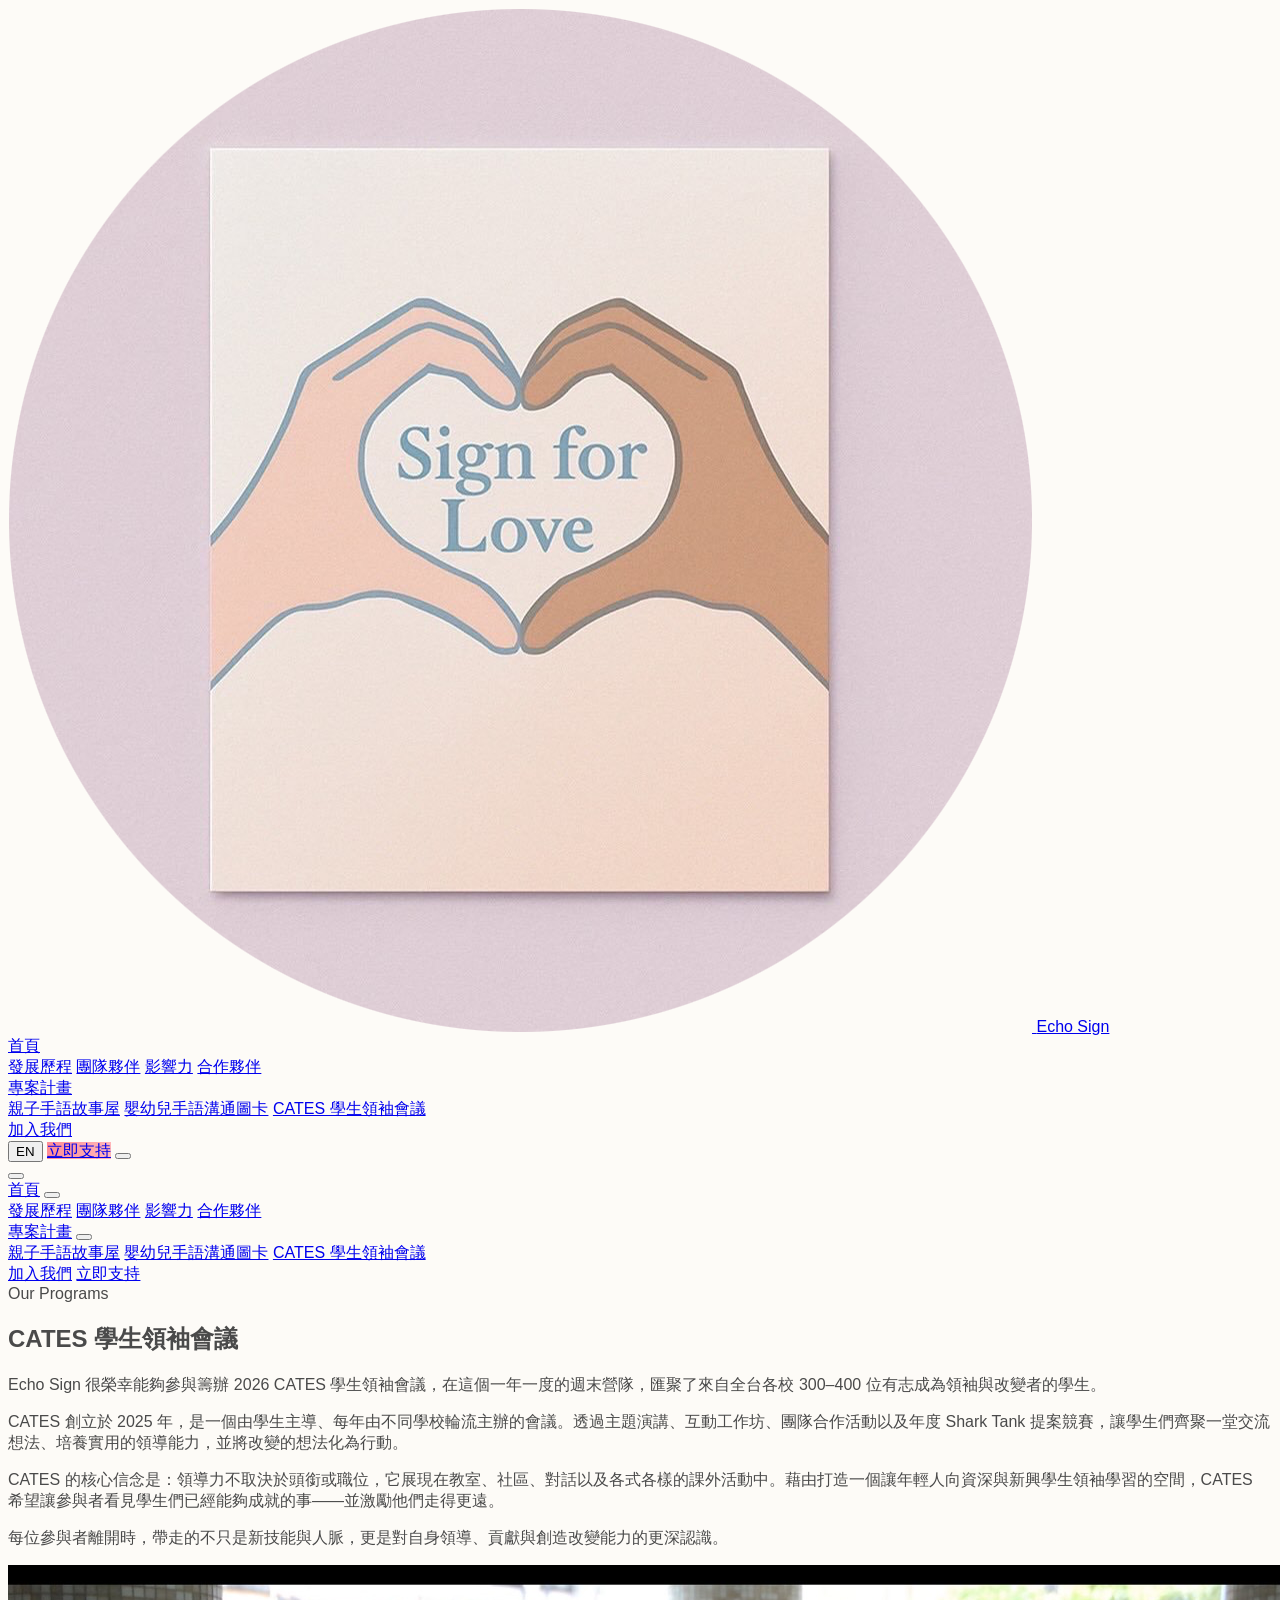
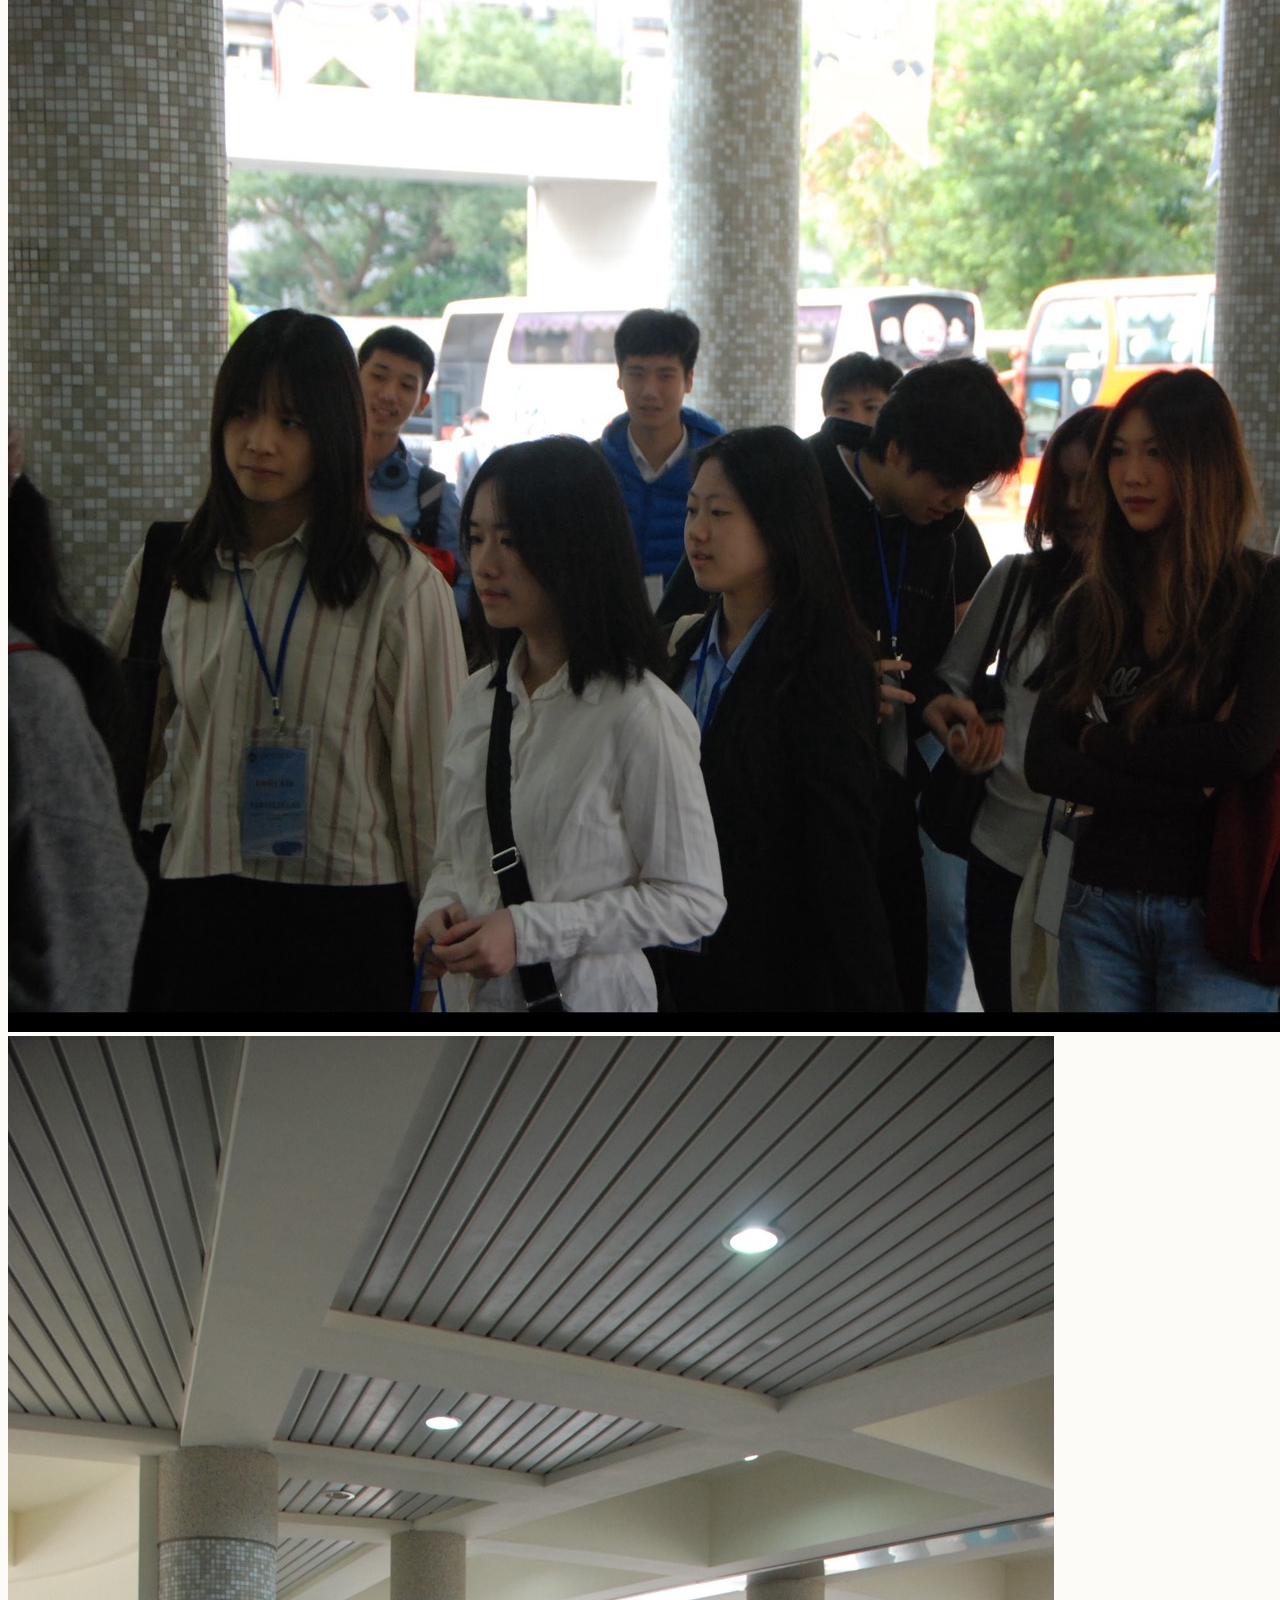
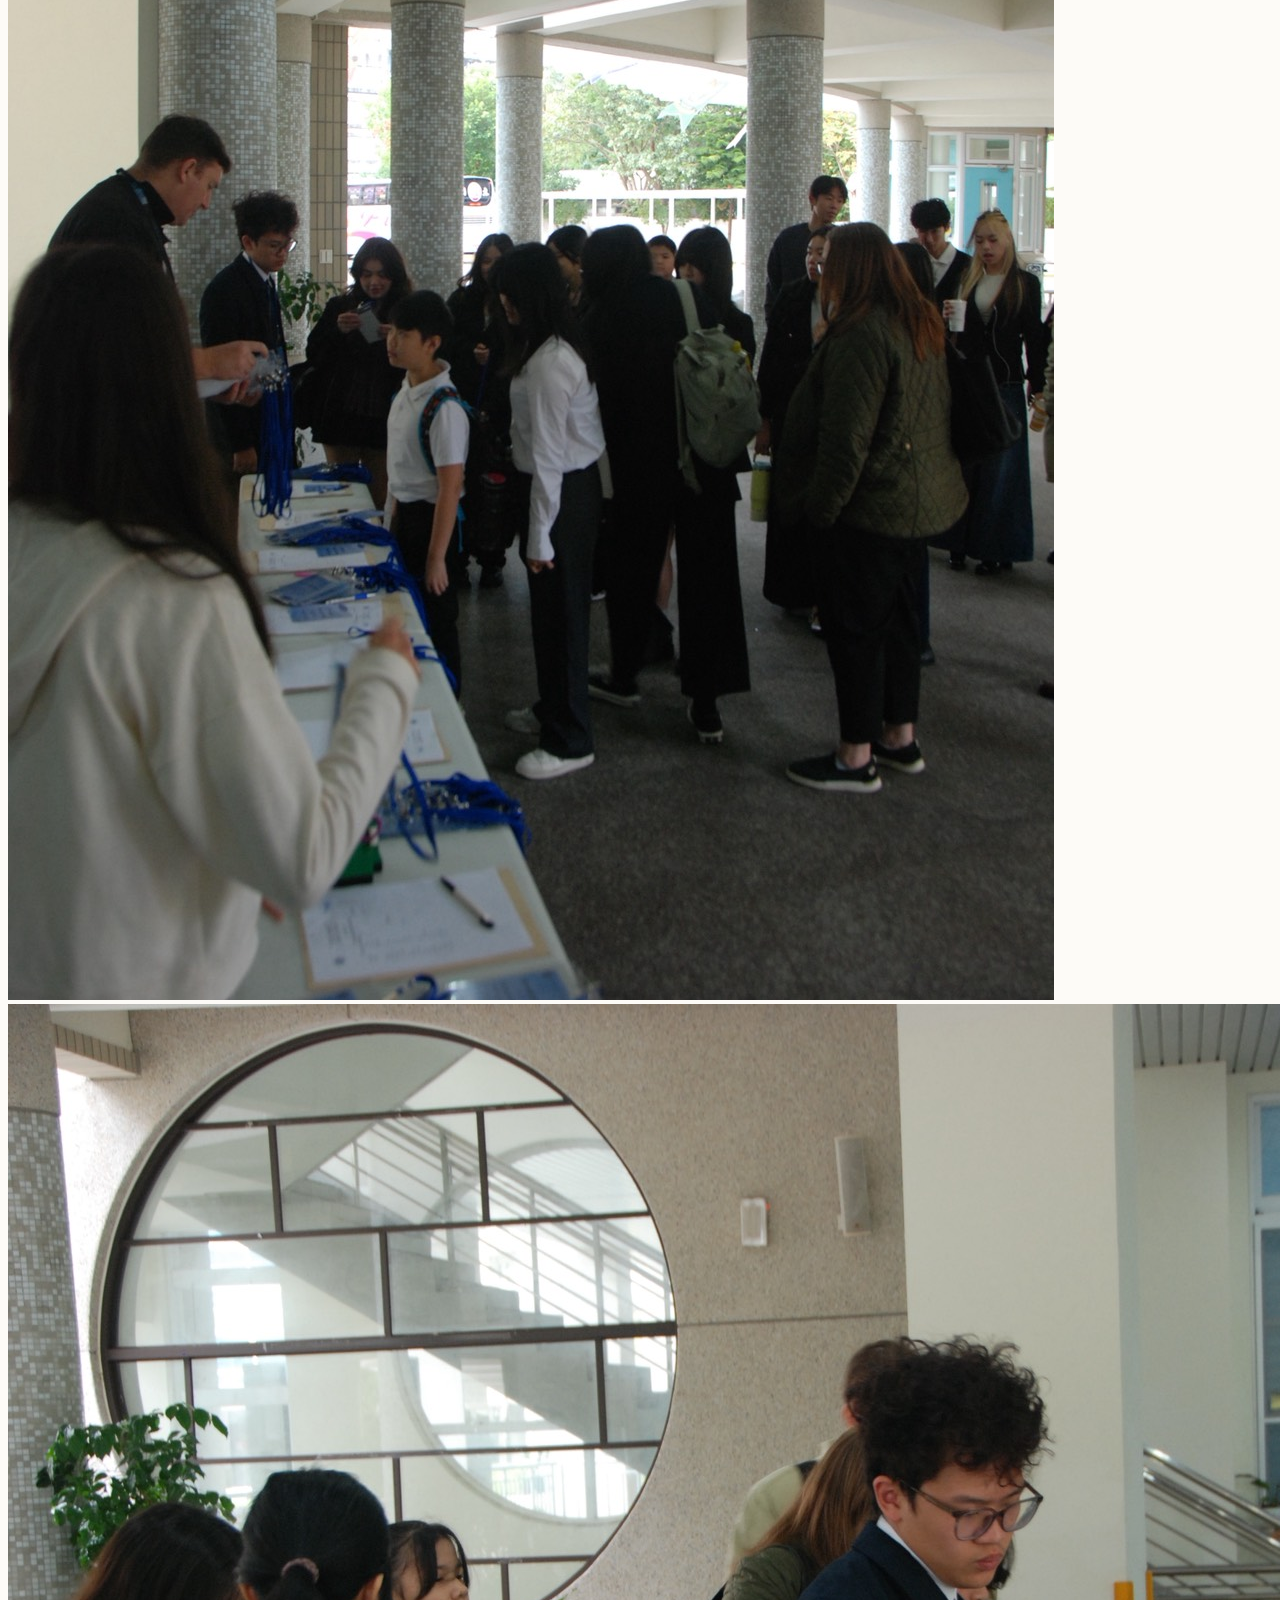
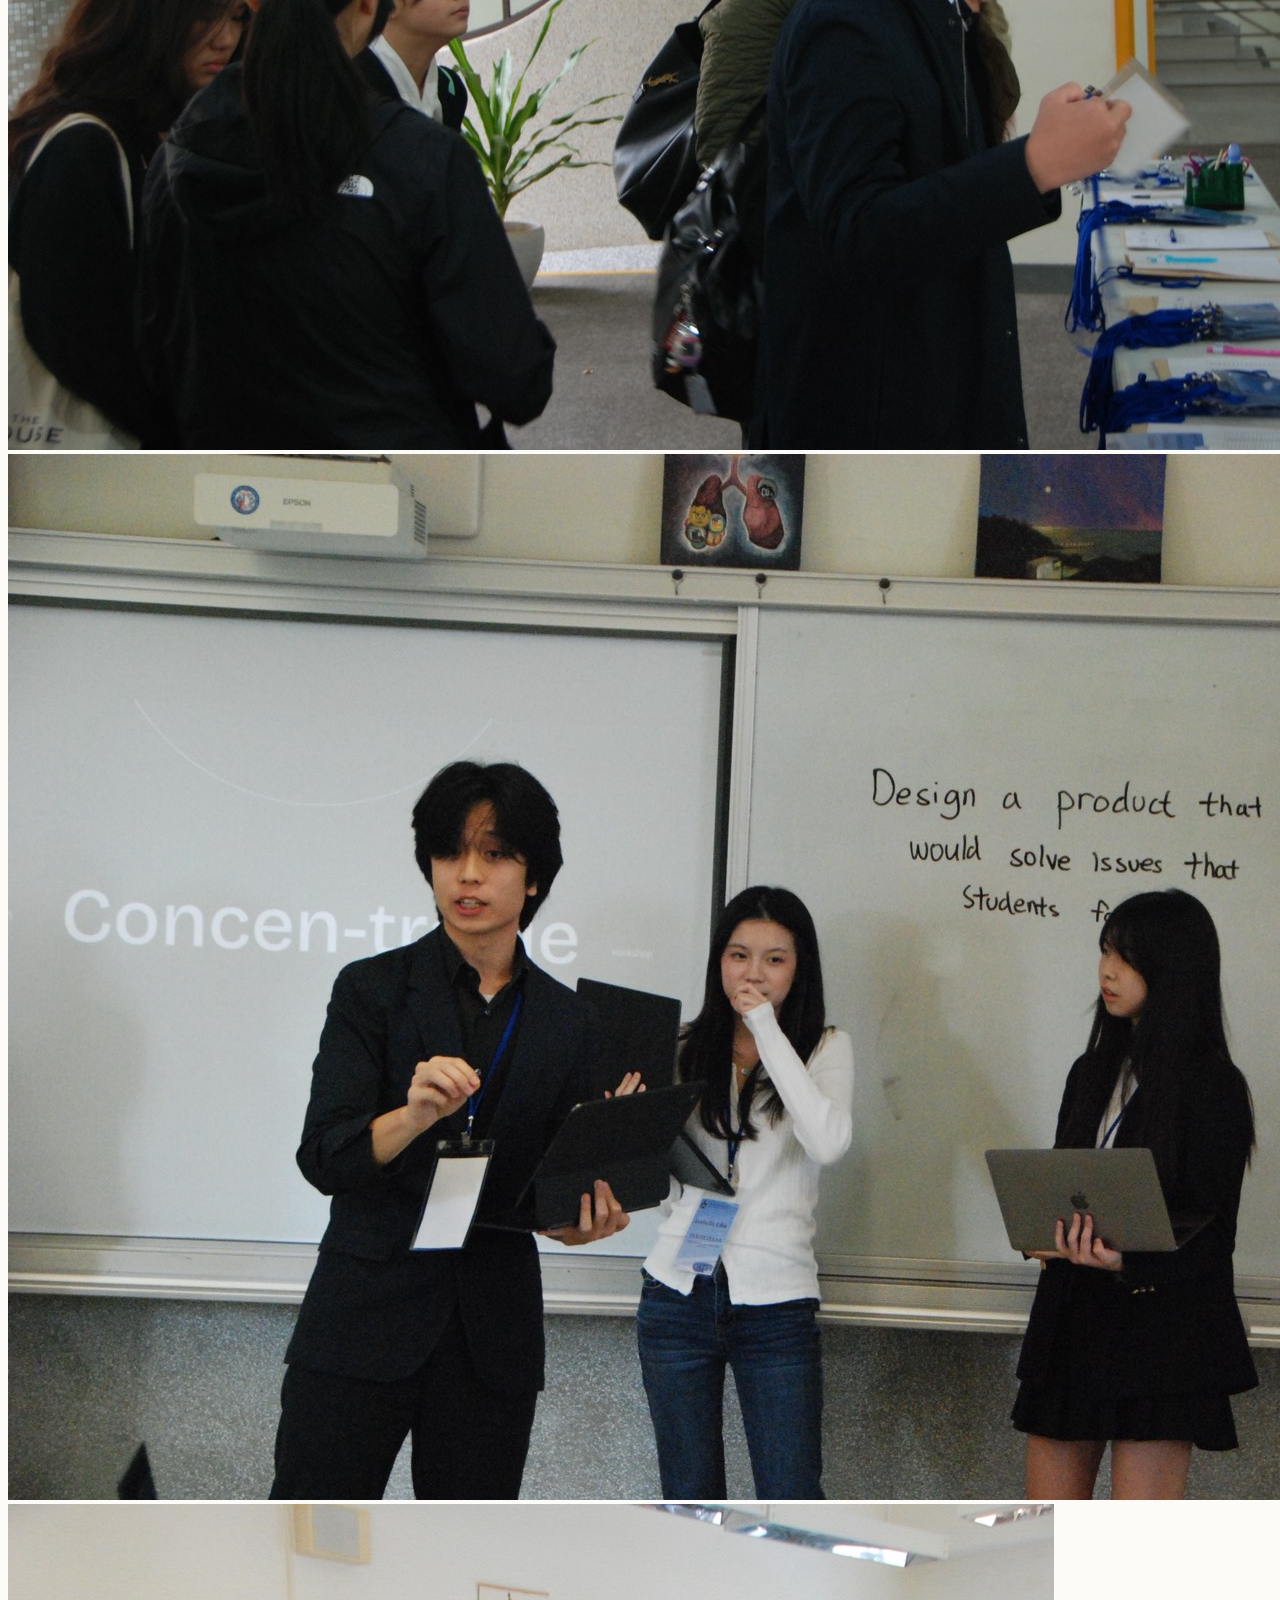
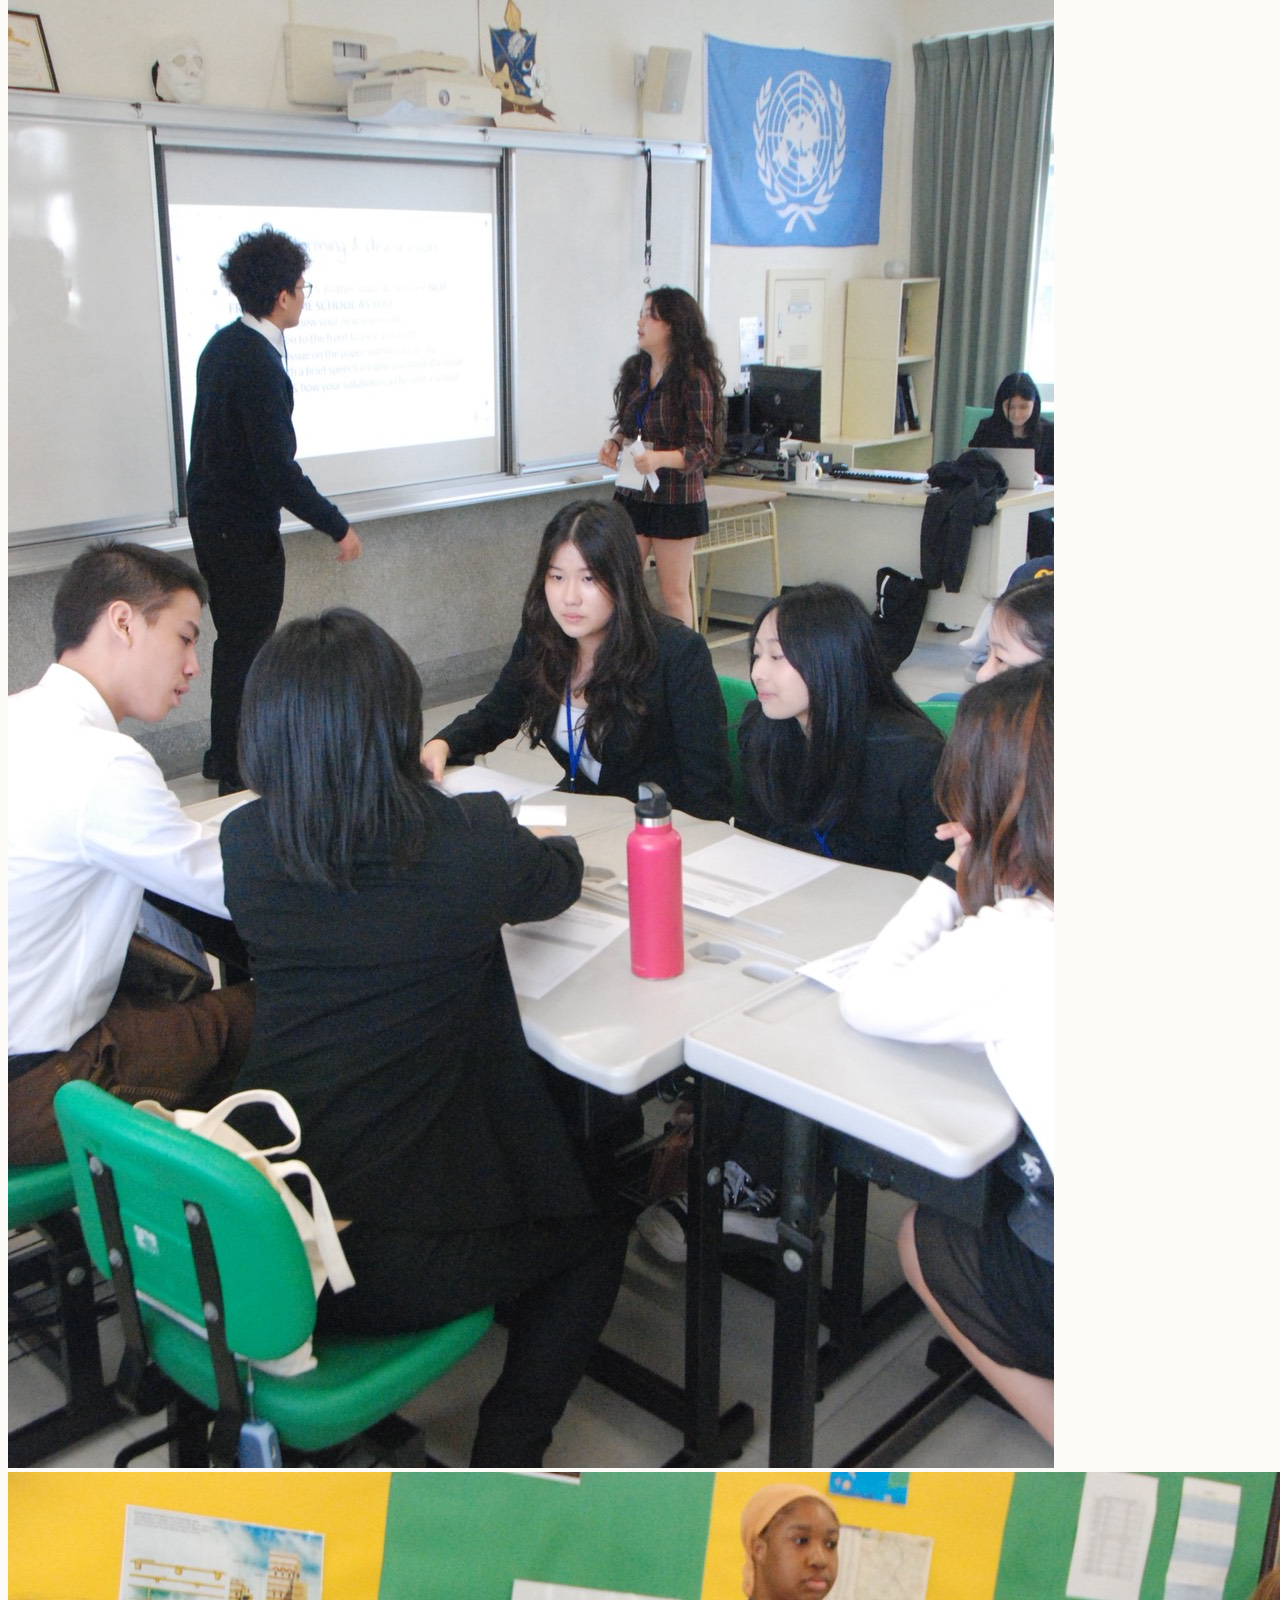
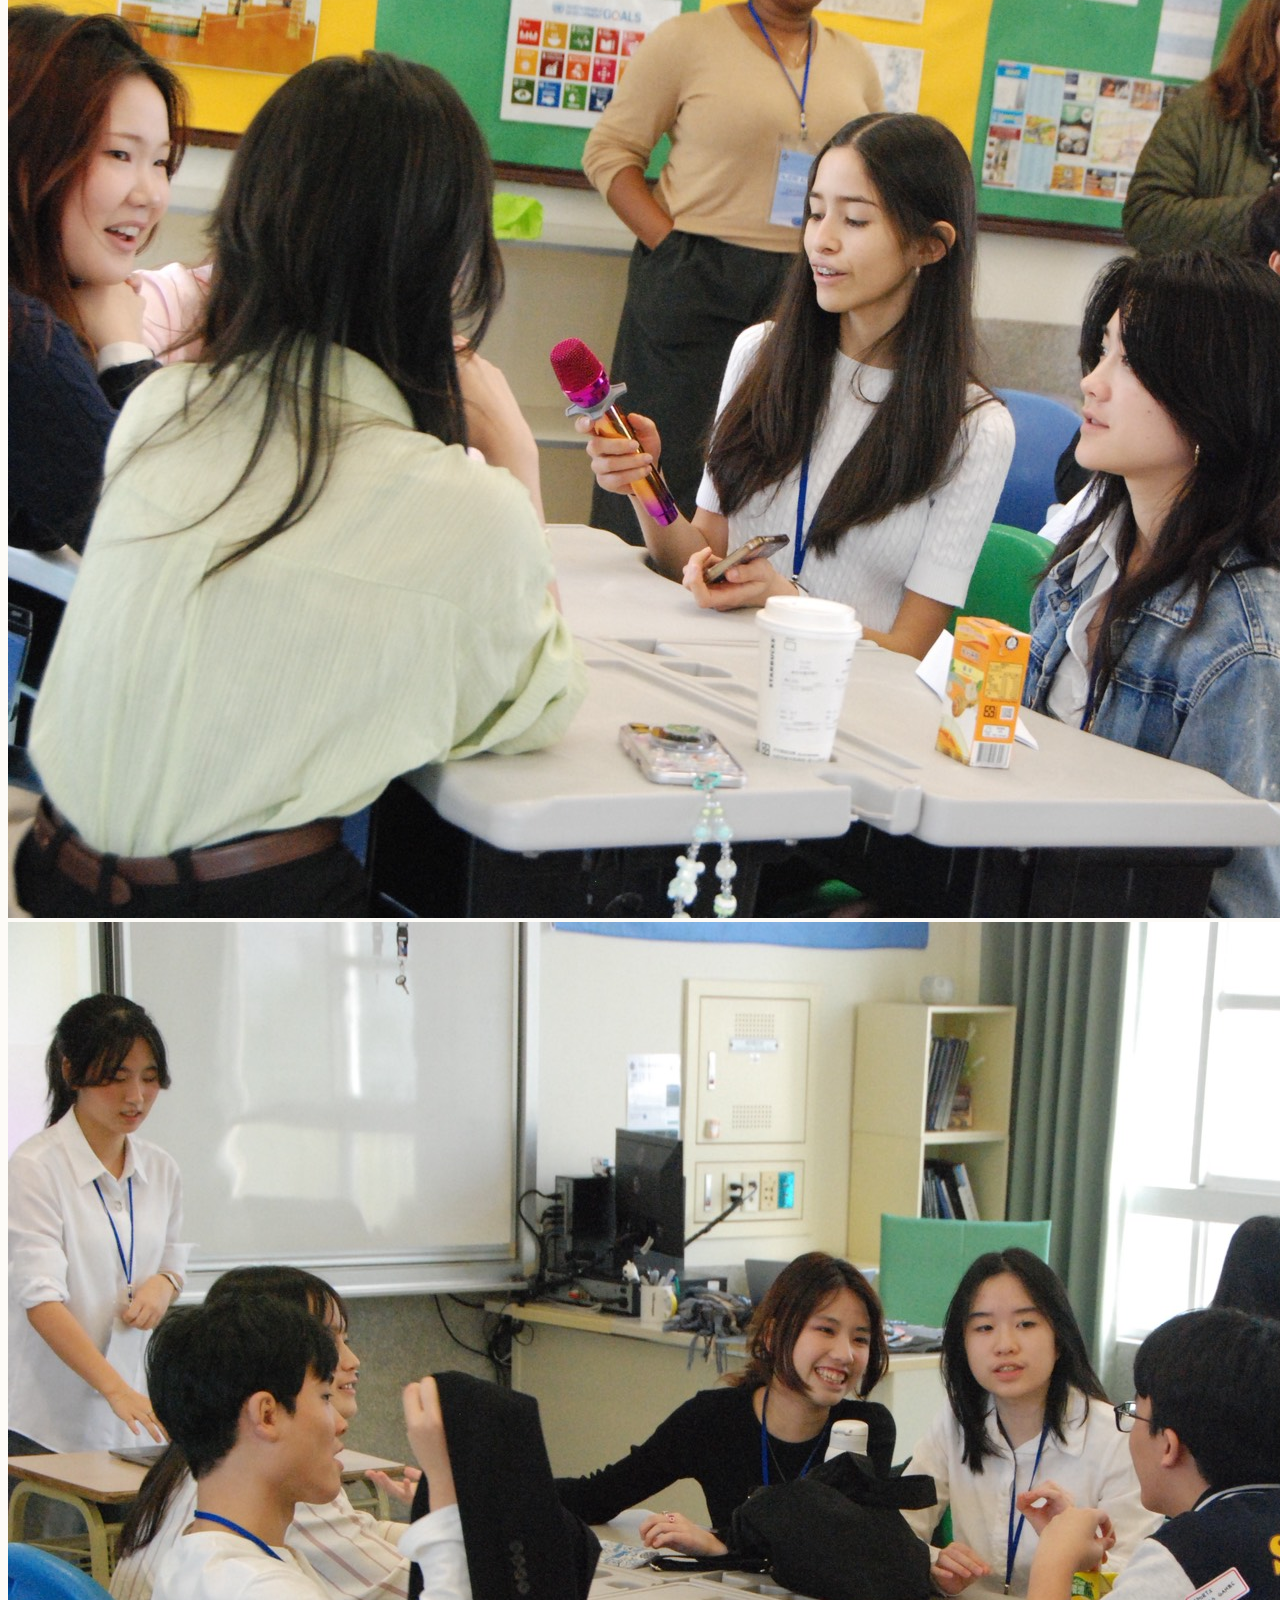
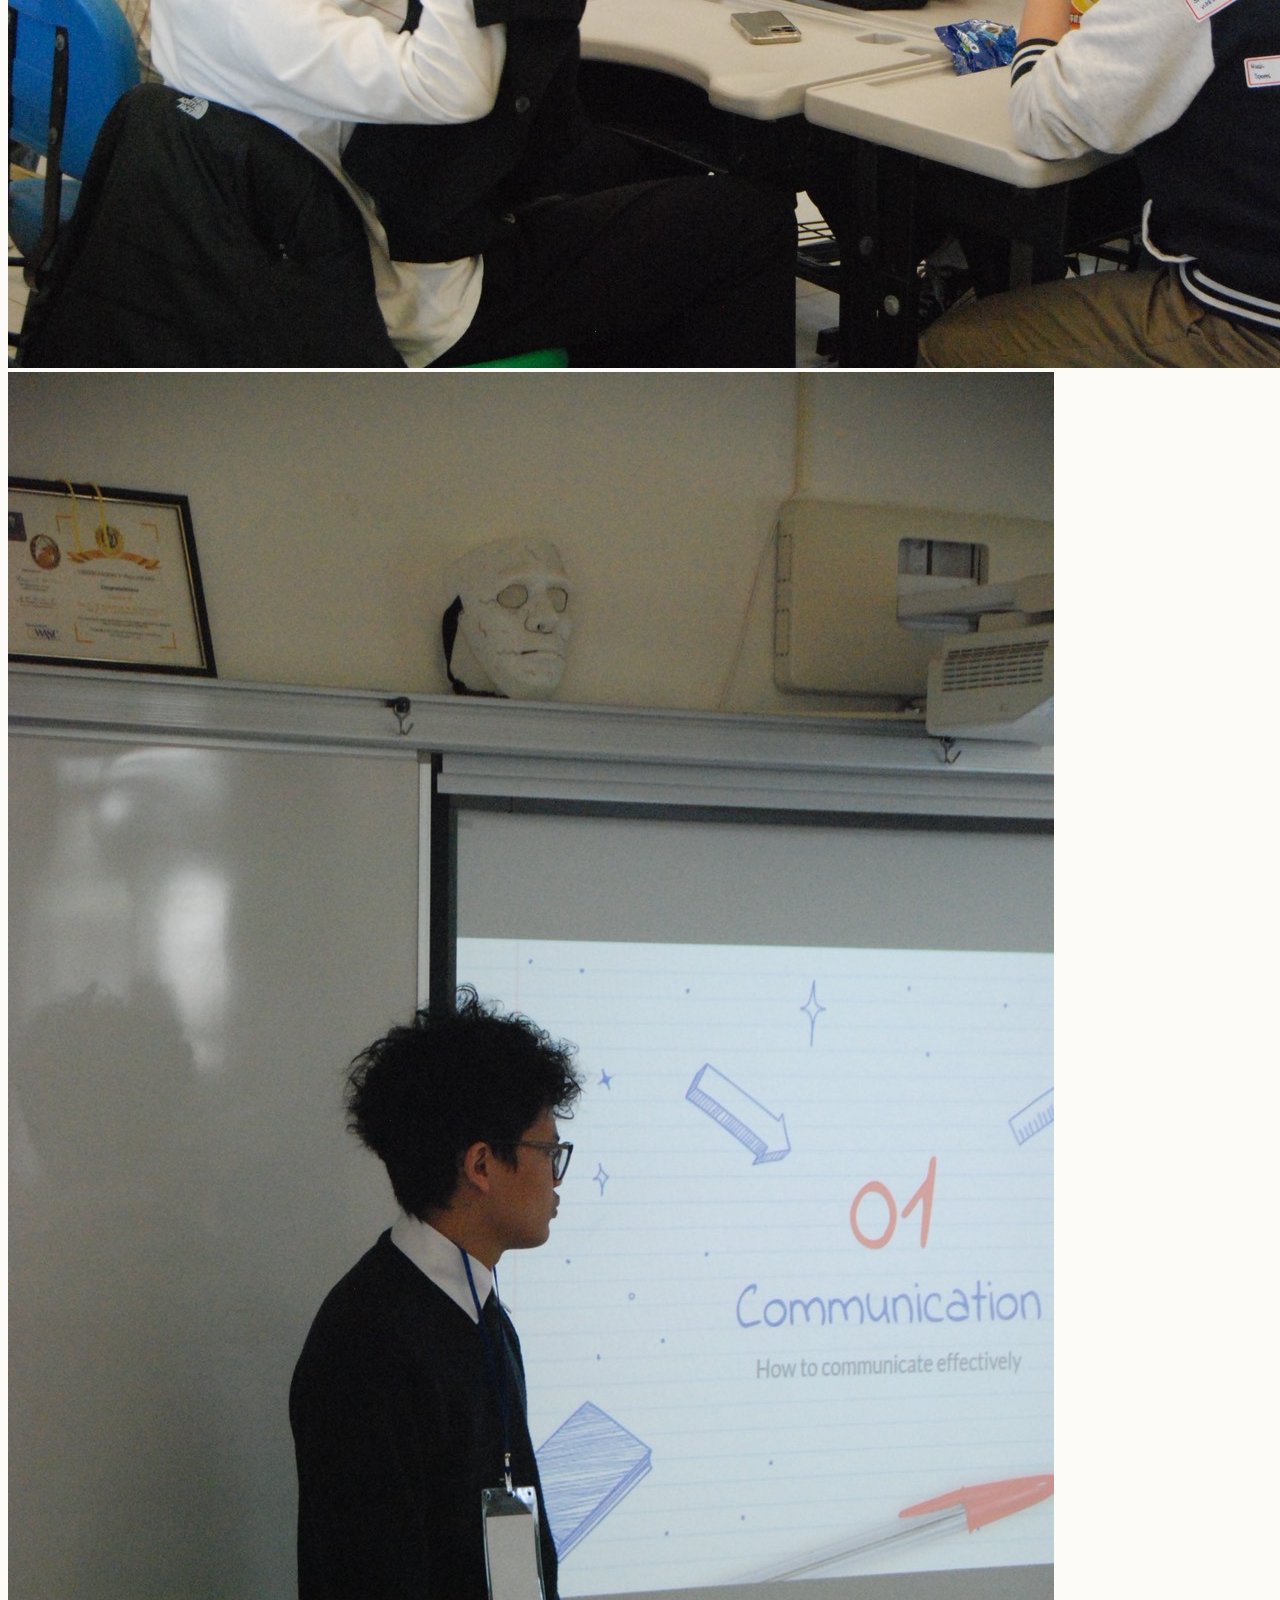
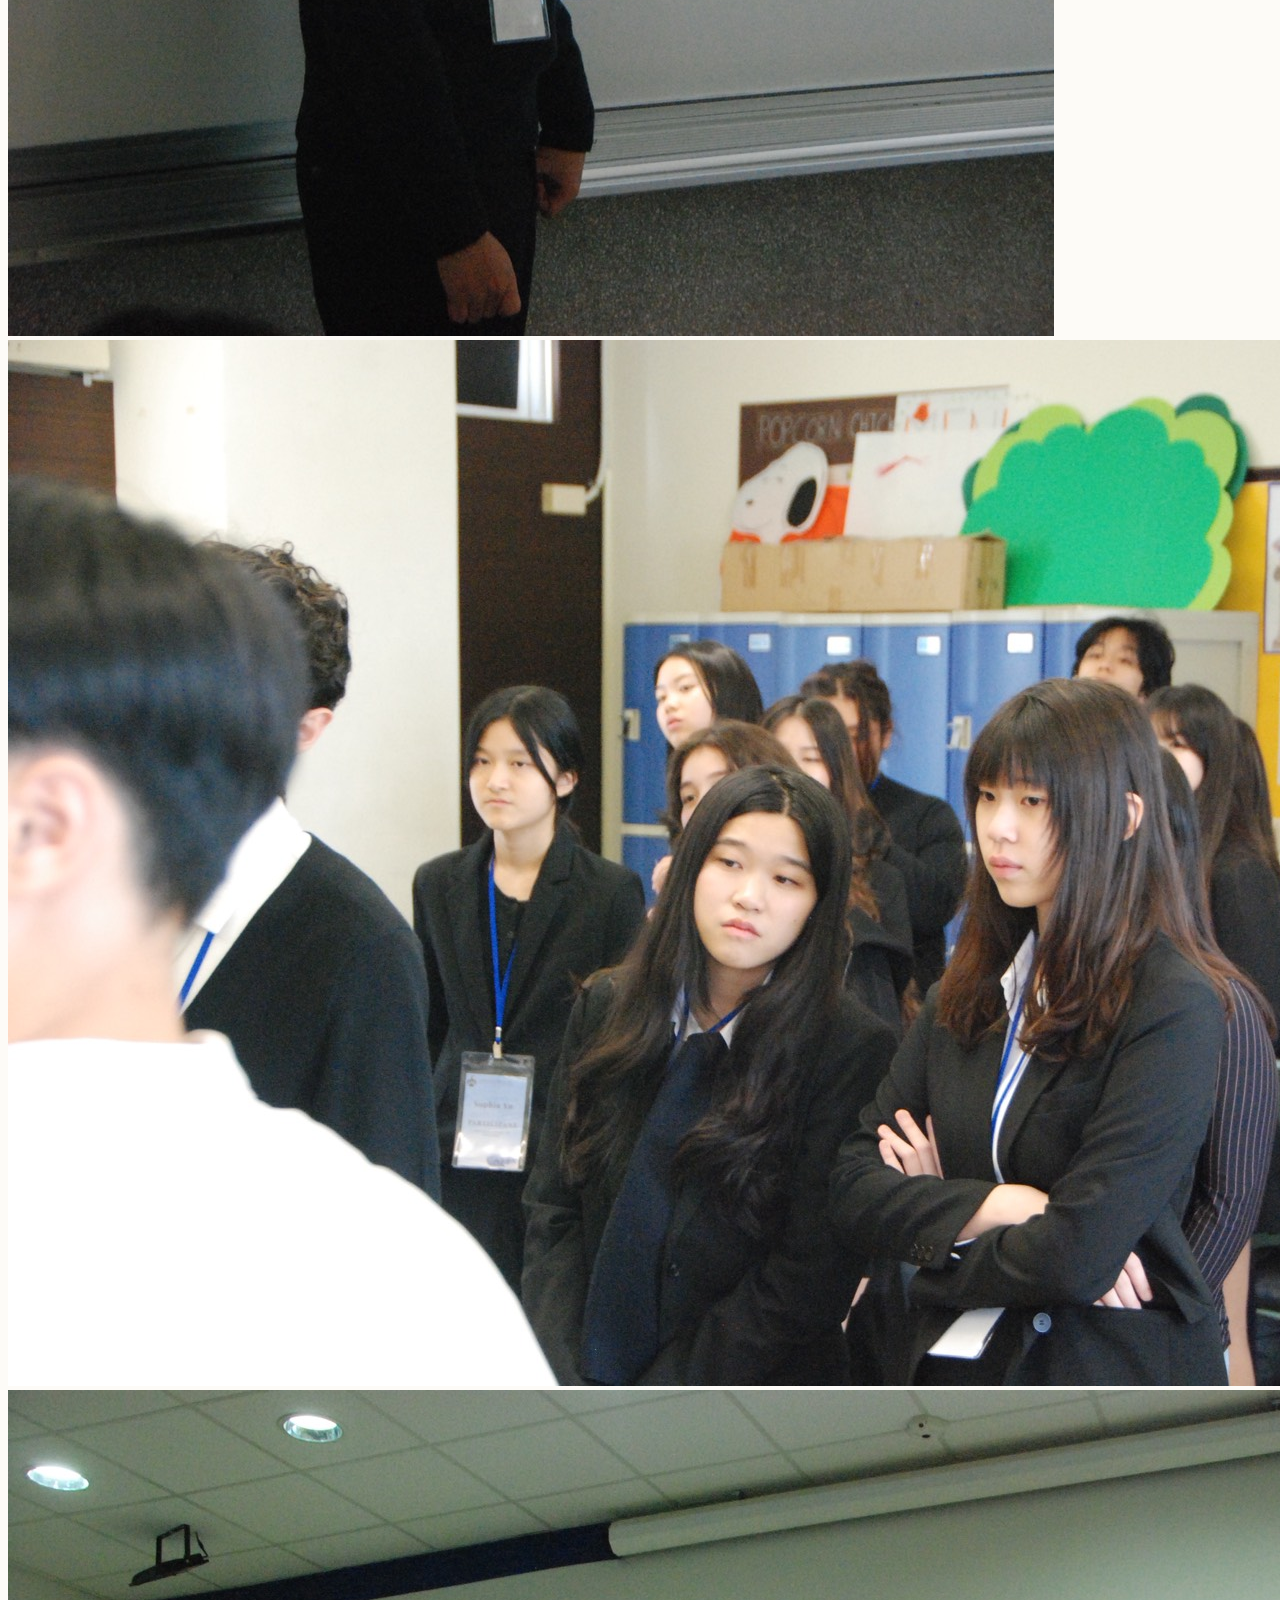
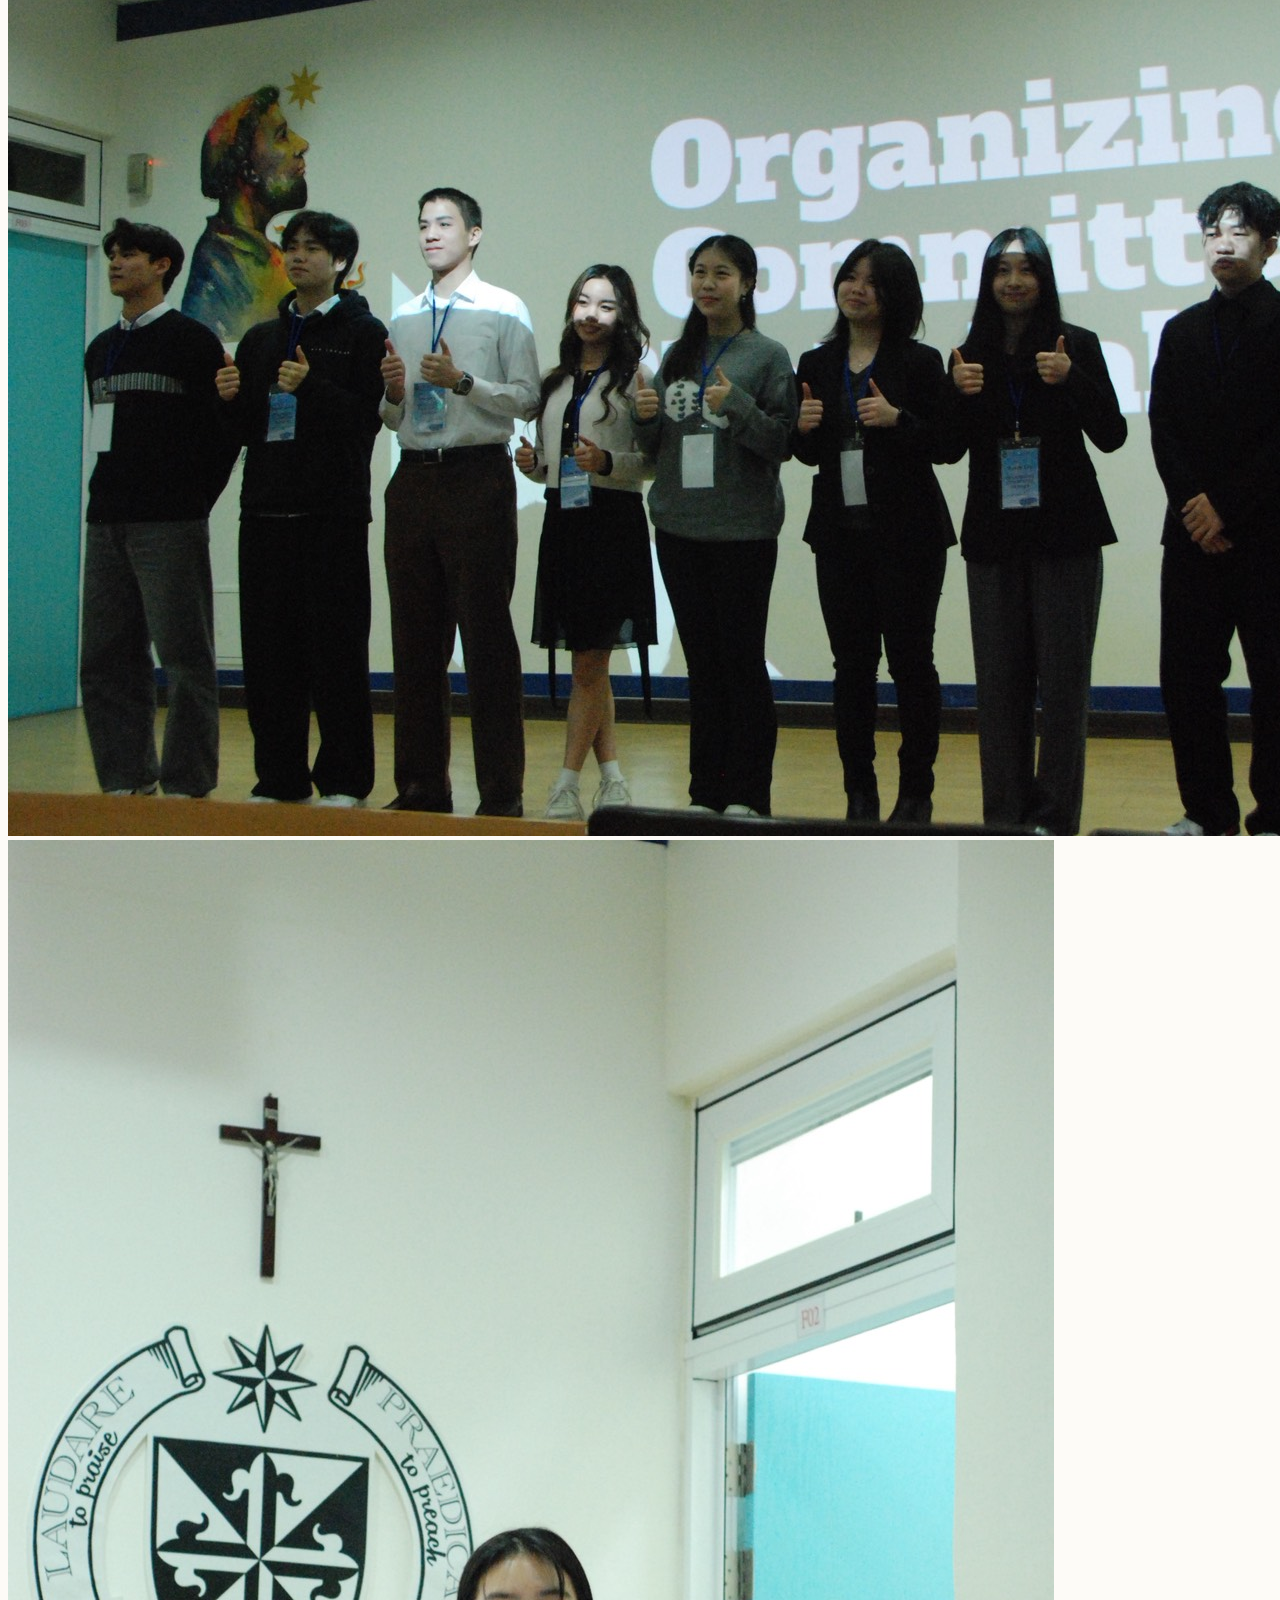
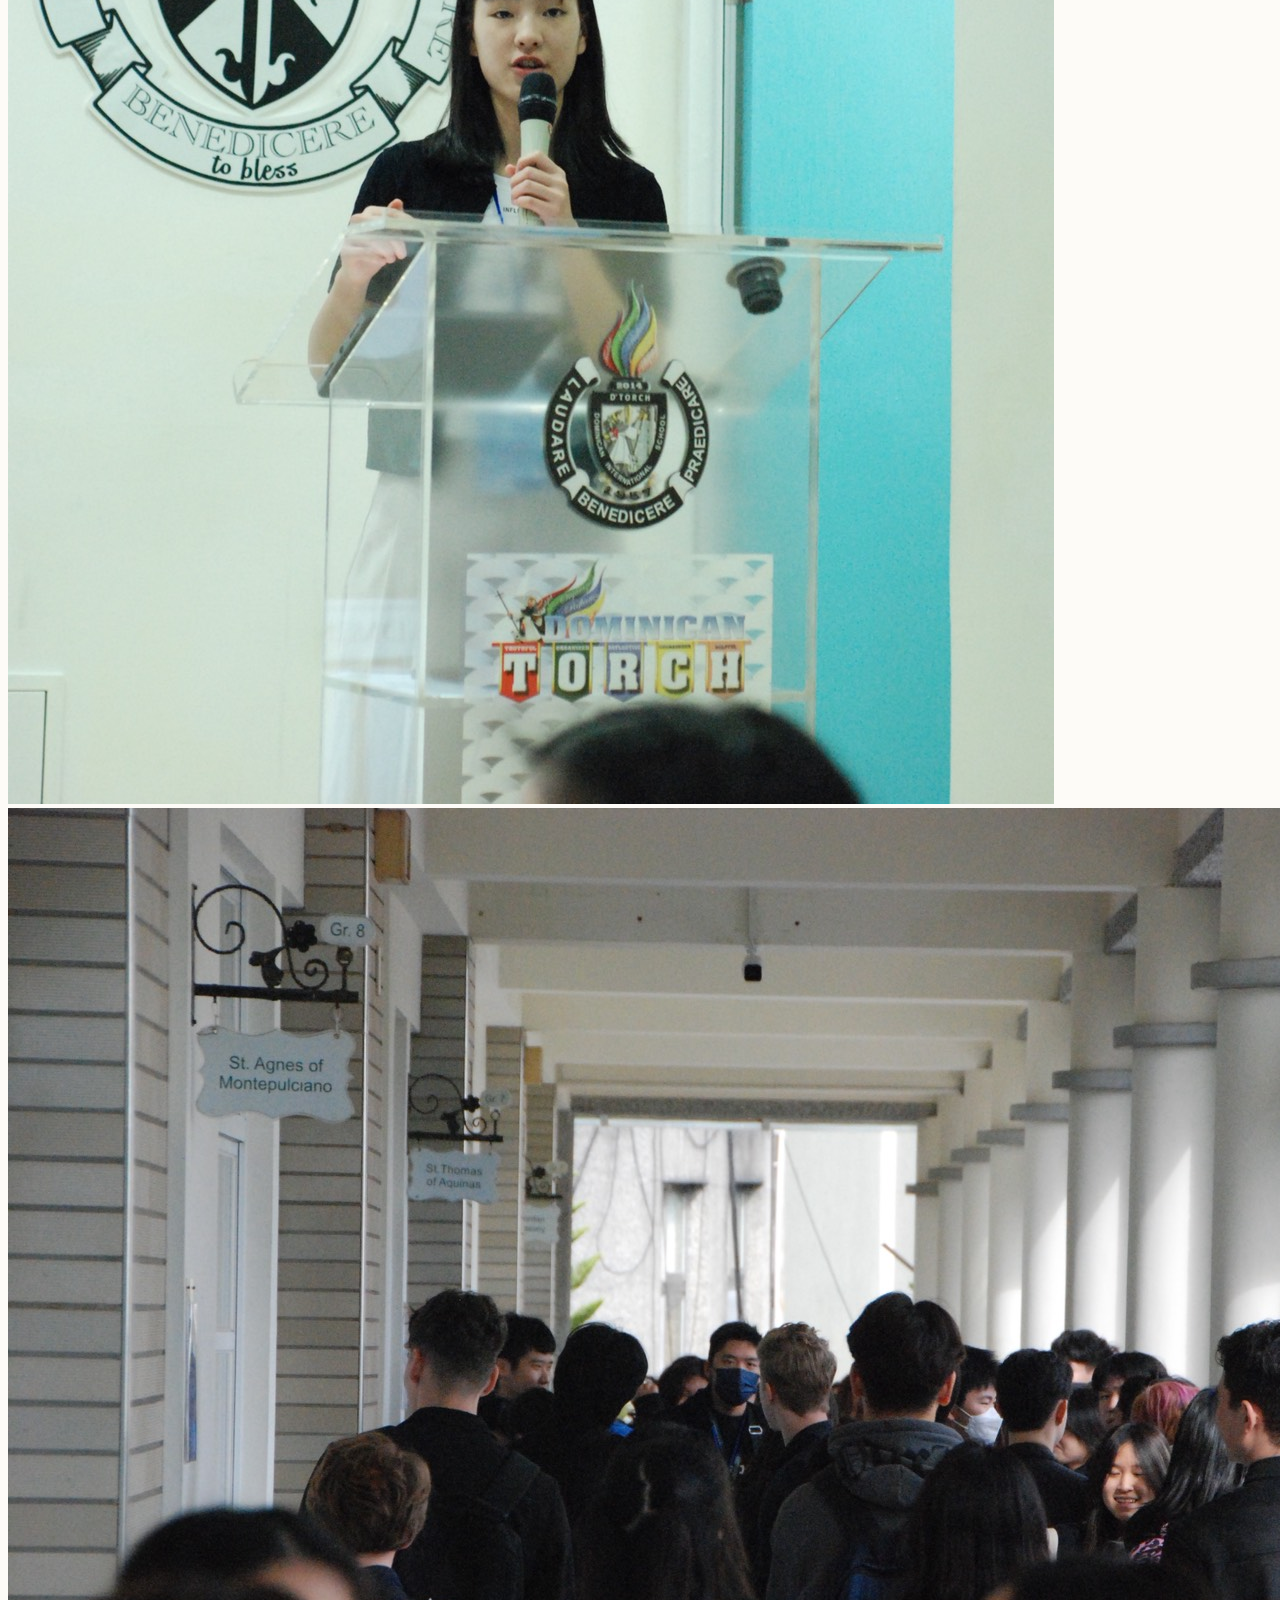
==== cates.html @ 317bd741 "新增 CATES 學生領袖會議頁面、論壇改為會議、首頁標題移除 Gently Co-Authored-By: Claude Opus 5.5 <noreply@anthropic.com>" ====
<!DOCTYPE html>
<html lang="zh-TW">
<head>
    <meta charset="UTF-8">
    <meta name="viewport" content="width=device-width, initial-scale=1.0">
    <title>CATES Student Leadership Conference | Echo Sign</title>
    <link rel="icon" href="image/echosign_logo_circle.png" type="image/png">
    <script src="https://cdn.tailwindcss.com"></script>
    <script src="https://unpkg.com/lucide@latest"></script>
    <link rel="stylesheet" href="theme.css">
</head>
<body class="antialiased overflow-x-hidden lang-zh bg-sky-50">

    <div id="header-placeholder"></div>

    <section class="pt-32 pb-24 bg-sky-50 min-h-screen relative overflow-hidden">
        <div class="absolute top-20 right-10 w-72 h-72 bg-sky-200 rounded-full mix-blend-multiply filter blur-3xl opacity-40"></div>
        <div class="absolute bottom-20 left-10 w-72 h-72 bg-blue-100 rounded-full mix-blend-multiply filter blur-3xl opacity-50"></div>

        <div class="max-w-7xl mx-auto px-4 sm:px-6 lg:px-8 relative z-10">

            <div class="text-center mb-12">
                <span class="text-sky-600 font-bold tracking-wider uppercase text-sm">Our Programs</span>
                <h1 class="text-4xl lg:text-5xl font-bold text-gray-800 mt-2 mb-8" data-i18n="nav_CATES">CATES 學生領袖會議</h1>
                <div class="text-lg text-gray-600 max-w-4xl mx-auto leading-relaxed text-left space-y-4 bg-white/70 rounded-3xl p-6 md:p-10 shadow-sm" data-i18n="cates_page_desc"></div>
            </div>

            <div class="columns-1 sm:columns-2 lg:columns-3 gap-6">
                <img src="image/CATES/S__4857903_0.jpg" alt="CATES 2026" loading="lazy" onclick="openPhoto(this.src)" class="w-full mb-6 rounded-2xl shadow-lg break-inside-avoid cursor-zoom-in hover:shadow-2xl hover:-translate-y-1 transition-all duration-500">
                <img src="image/CATES/S__4857905_0.jpg" alt="CATES 2026" loading="lazy" onclick="openPhoto(this.src)" class="w-full mb-6 rounded-2xl shadow-lg break-inside-avoid cursor-zoom-in hover:shadow-2xl hover:-translate-y-1 transition-all duration-500">
                <img src="image/CATES/S__4857904_0.jpg" alt="CATES 2026" loading="lazy" onclick="openPhoto(this.src)" class="w-full mb-6 rounded-2xl shadow-lg break-inside-avoid cursor-zoom-in hover:shadow-2xl hover:-translate-y-1 transition-all duration-500">
                <img src="image/CATES/S__4857906_0.jpg" alt="CATES 2026" loading="lazy" onclick="openPhoto(this.src)" class="w-full mb-6 rounded-2xl shadow-lg break-inside-avoid cursor-zoom-in hover:shadow-2xl hover:-translate-y-1 transition-all duration-500">
                <img src="image/CATES/S__4857910_0.jpg" alt="CATES 2026" loading="lazy" onclick="openPhoto(this.src)" class="w-full mb-6 rounded-2xl shadow-lg break-inside-avoid cursor-zoom-in hover:shadow-2xl hover:-translate-y-1 transition-all duration-500">
                <img src="image/CATES/S__4857907_0.jpg" alt="CATES 2026" loading="lazy" onclick="openPhoto(this.src)" class="w-full mb-6 rounded-2xl shadow-lg break-inside-avoid cursor-zoom-in hover:shadow-2xl hover:-translate-y-1 transition-all duration-500">
                <img src="image/CATES/S__4857908_0.jpg" alt="CATES 2026" loading="lazy" onclick="openPhoto(this.src)" class="w-full mb-6 rounded-2xl shadow-lg break-inside-avoid cursor-zoom-in hover:shadow-2xl hover:-translate-y-1 transition-all duration-500">
                <img src="image/CATES/S__4857914_0.jpg" alt="CATES 2026" loading="lazy" onclick="openPhoto(this.src)" class="w-full mb-6 rounded-2xl shadow-lg break-inside-avoid cursor-zoom-in hover:shadow-2xl hover:-translate-y-1 transition-all duration-500">
                <img src="image/CATES/S__4857909_0.jpg" alt="CATES 2026" loading="lazy" onclick="openPhoto(this.src)" class="w-full mb-6 rounded-2xl shadow-lg break-inside-avoid cursor-zoom-in hover:shadow-2xl hover:-translate-y-1 transition-all duration-500">
                <img src="image/CATES/S__4857911_0.jpg" alt="CATES 2026" loading="lazy" onclick="openPhoto(this.src)" class="w-full mb-6 rounded-2xl shadow-lg break-inside-avoid cursor-zoom-in hover:shadow-2xl hover:-translate-y-1 transition-all duration-500">
                <img src="image/CATES/S__4857915_0.jpg" alt="CATES 2026" loading="lazy" onclick="openPhoto(this.src)" class="w-full mb-6 rounded-2xl shadow-lg break-inside-avoid cursor-zoom-in hover:shadow-2xl hover:-translate-y-1 transition-all duration-500">
                <img src="image/CATES/S__4857912_0.jpg" alt="CATES 2026" loading="lazy" onclick="openPhoto(this.src)" class="w-full mb-6 rounded-2xl shadow-lg break-inside-avoid cursor-zoom-in hover:shadow-2xl hover:-translate-y-1 transition-all duration-500">
            </div>
        </div>
    </section>

    <div id="photo-modal" onclick="closePhoto()" class="fixed inset-0 z-[100] bg-black/80 hidden flex items-center justify-center backdrop-blur-md p-4 cursor-zoom-out">
        <img id="photo-full" src="" alt="CATES 2026" class="max-w-full max-h-[90vh] rounded-2xl shadow-2xl">
    </div>

    <div id="footer-placeholder"></div>

    <script src="language.js"></script>
    <script src="main.js"></script>
    <script>
        function openPhoto(src) {
            document.getElementById('photo-full').src = src;
            document.getElementById('photo-modal').classList.remove('hidden');
            document.body.style.overflow = 'hidden';
        }
        function closePhoto() {
            document.getElementById('photo-modal').classList.add('hidden');
            document.body.style.overflow = 'auto';
        }
    </script>
</body>
</html>
---- theme.css ----
/* 1. 定義主題變數 */
:root {
    /* 裝飾與背景 */
    --bg-main: #FDFBF7;         /* 網頁底色 */
    
    /* 文字顏色 */
    --text-main: #4A4A4A;
    
    /* 字體設定 */
    --font-zh: 'Noto Sans TC', 'Nunito', sans-serif;
    --font-en: 'Nunito', 'Noto Sans TC', sans-serif;
}

/* 2. 全域設定 */
@import url('https://fonts.googleapis.com/css2?family=Noto+Sans+TC:wght@300;400;500;700&family=Nunito:wght@400;600;700&display=swap');

body {
    font-family: var(--font-zh);
    background-color: var(--bg-main);
    color: var(--text-main);
}

body.lang-en {
    font-family: var(--font-en);
}

/* 3. 元件樣式 */

/* 漸層按鈕 */
.gradient-btn {
    background: linear-gradient(90deg, #FF8C94 0%, #FFB6B9 100%);
    transition: all 0.3s ease;
}
        
.gradient-btn:hover {
    background: linear-gradient(90deg, #FF707A 0%, #FF9EA3 100%);
    transform: translateY(-2px);
    box-shadow: 0 10px 20px rgba(255, 140, 148, 0.3);
}

/* 漸層文字 */
.gradient-text {
    background: linear-gradient(to right, #e1306c, #f77737);
    -webkit-background-clip: text;
    -webkit-text-fill-color: transparent;
}

/* 動畫與裝飾 */
.fade-in {
    animation: fadeIn 0.5s ease-in-out;
}

@keyframes fadeIn {
    from { opacity: 0; }
    to { opacity: 1; }
}

.blob {
    position: absolute;
    filter: blur(40px);
    z-index: -1;
    opacity: 0.5;
}

.program-card {
    transition: all 0.4s cubic-bezier(0.175, 0.885, 0.32, 1.275);
}

.program-card:hover {
    transform: translateY(-10px);
    box-shadow: 0 20px 25px -5px rgba(0, 0, 0, 0.1), 0 10px 10px -5px rgba(0, 0, 0, 0.04);
}

/* 果凍彈出動畫 (Jelly Pop) */
@keyframes jelly-pop {
    0%   { transform: scale(0.1); opacity: 0; }
    40%  { transform: scale(1.3); opacity: 1; } /* 瞬間放大超過原本大小，製造浮誇感 */
    60%  { transform: scale(0.85); }            /* 往內縮回，像果凍被擠壓 */
    80%  { transform: scale(1.05); }            /* 稍微回彈 */
    100% { transform: scale(1); opacity: 1; }   /* 定位 */
}

.animate-jelly {
    /* cubic-bezier(0.34, 1.56, 0.64, 1) 可以讓回彈的效果更 Q 彈 */
    animation: jelly-pop 0.8s cubic-bezier(0.34, 1.56, 0.64, 1) forwards;
}

/* 確保元素在滑到之前是隱藏的 */
.opacity-0-init {
    opacity: 0;
}
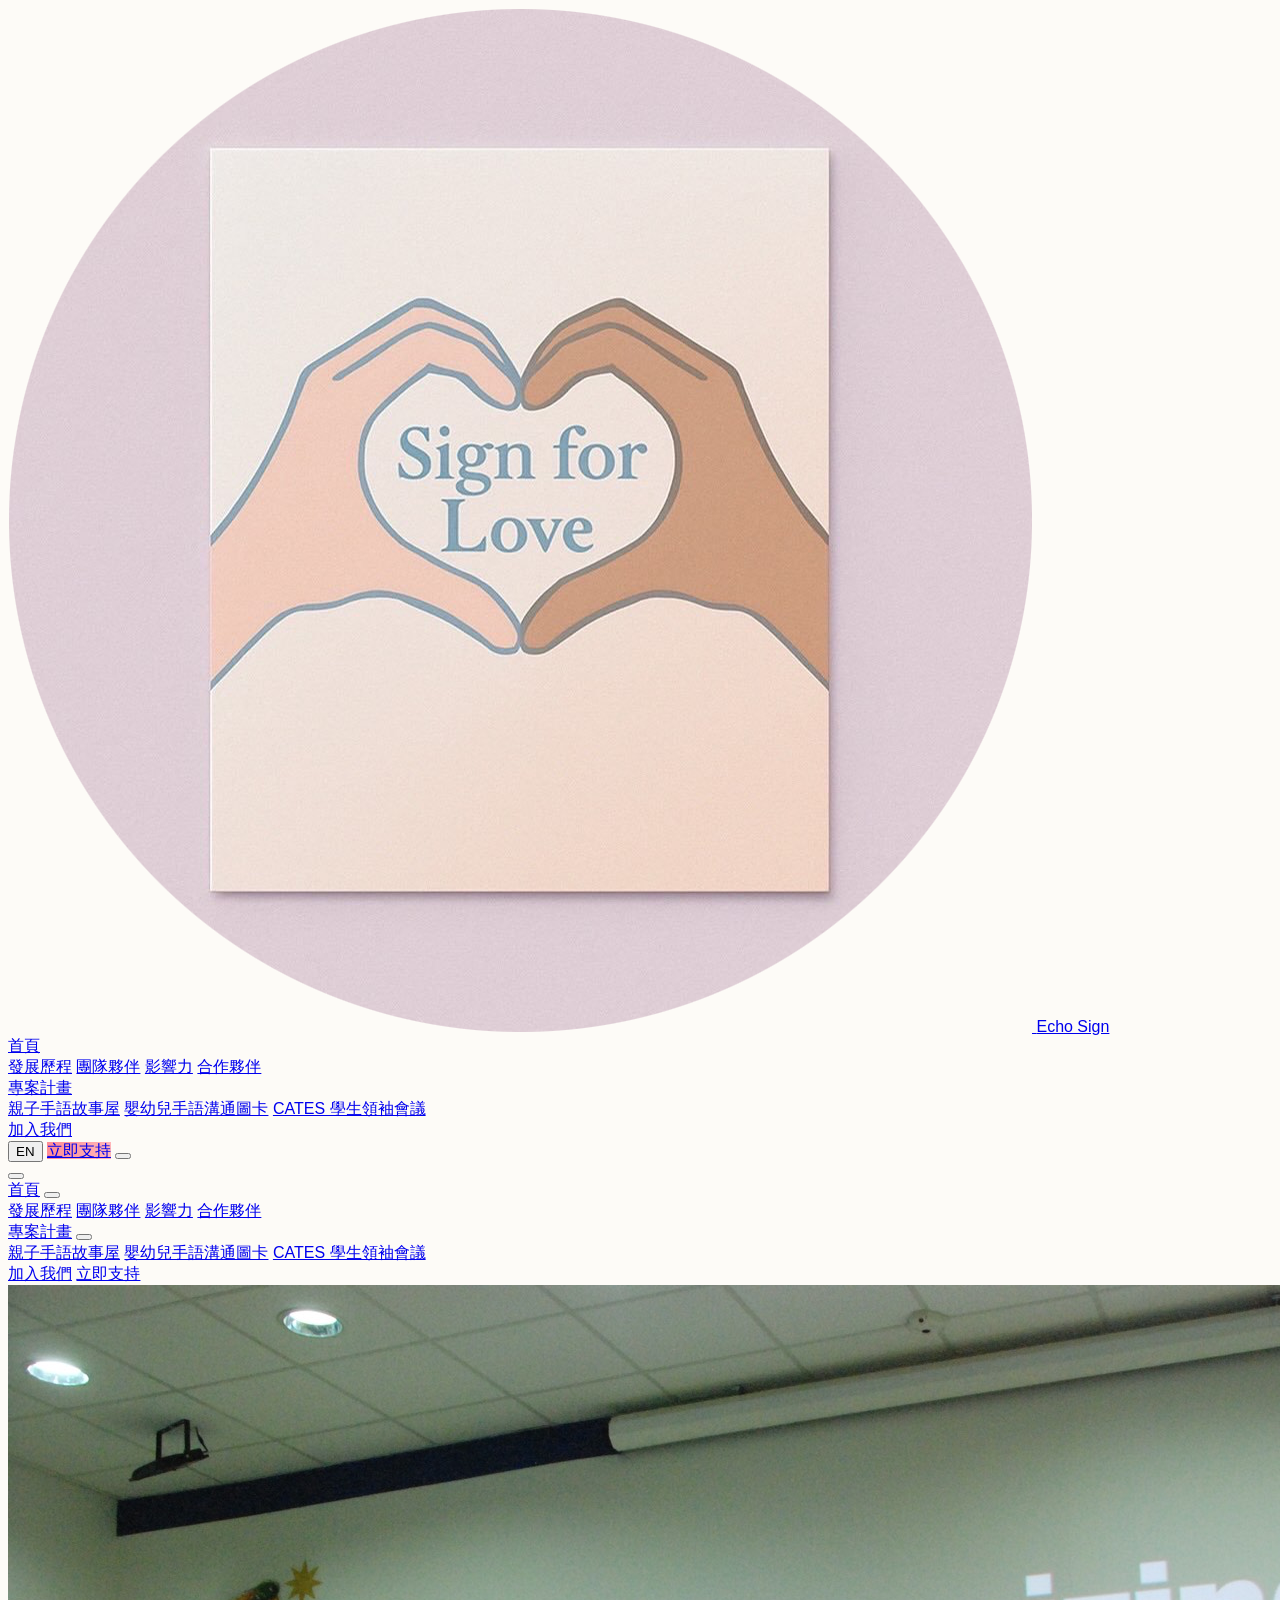
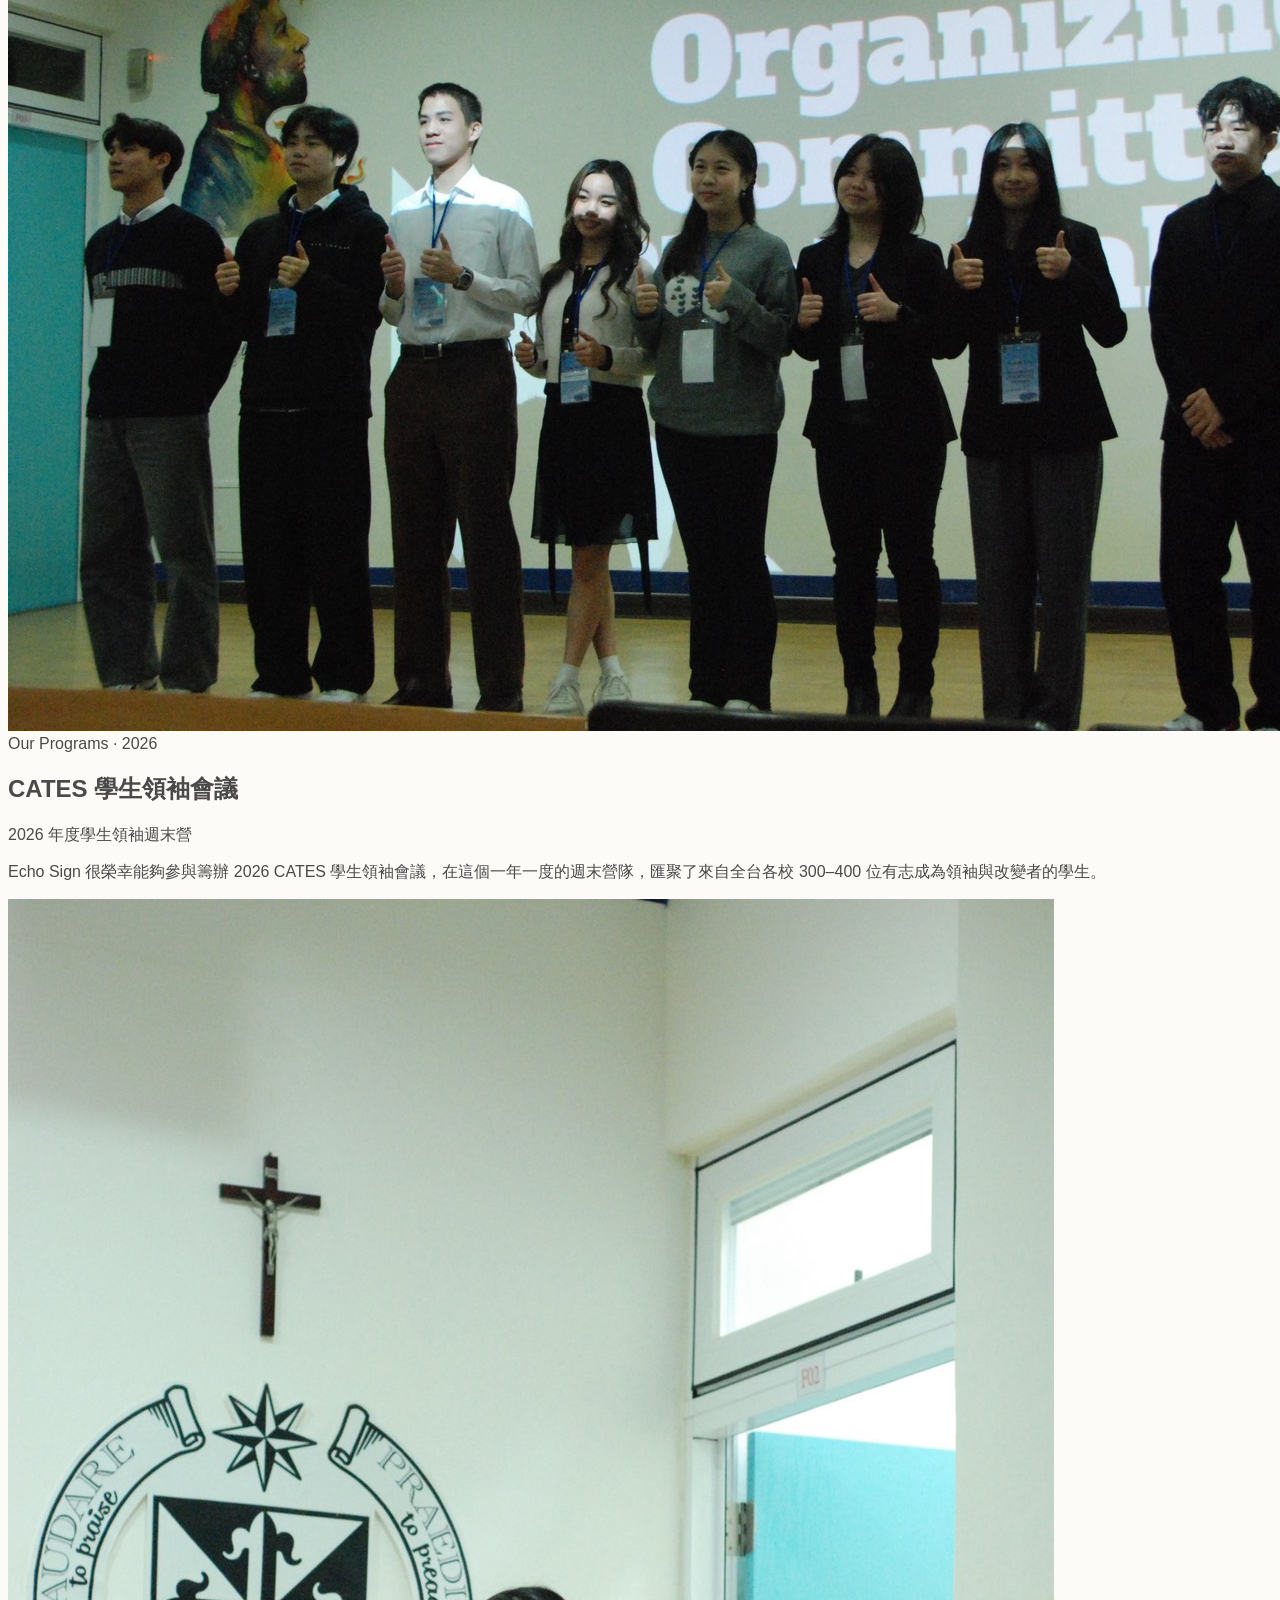
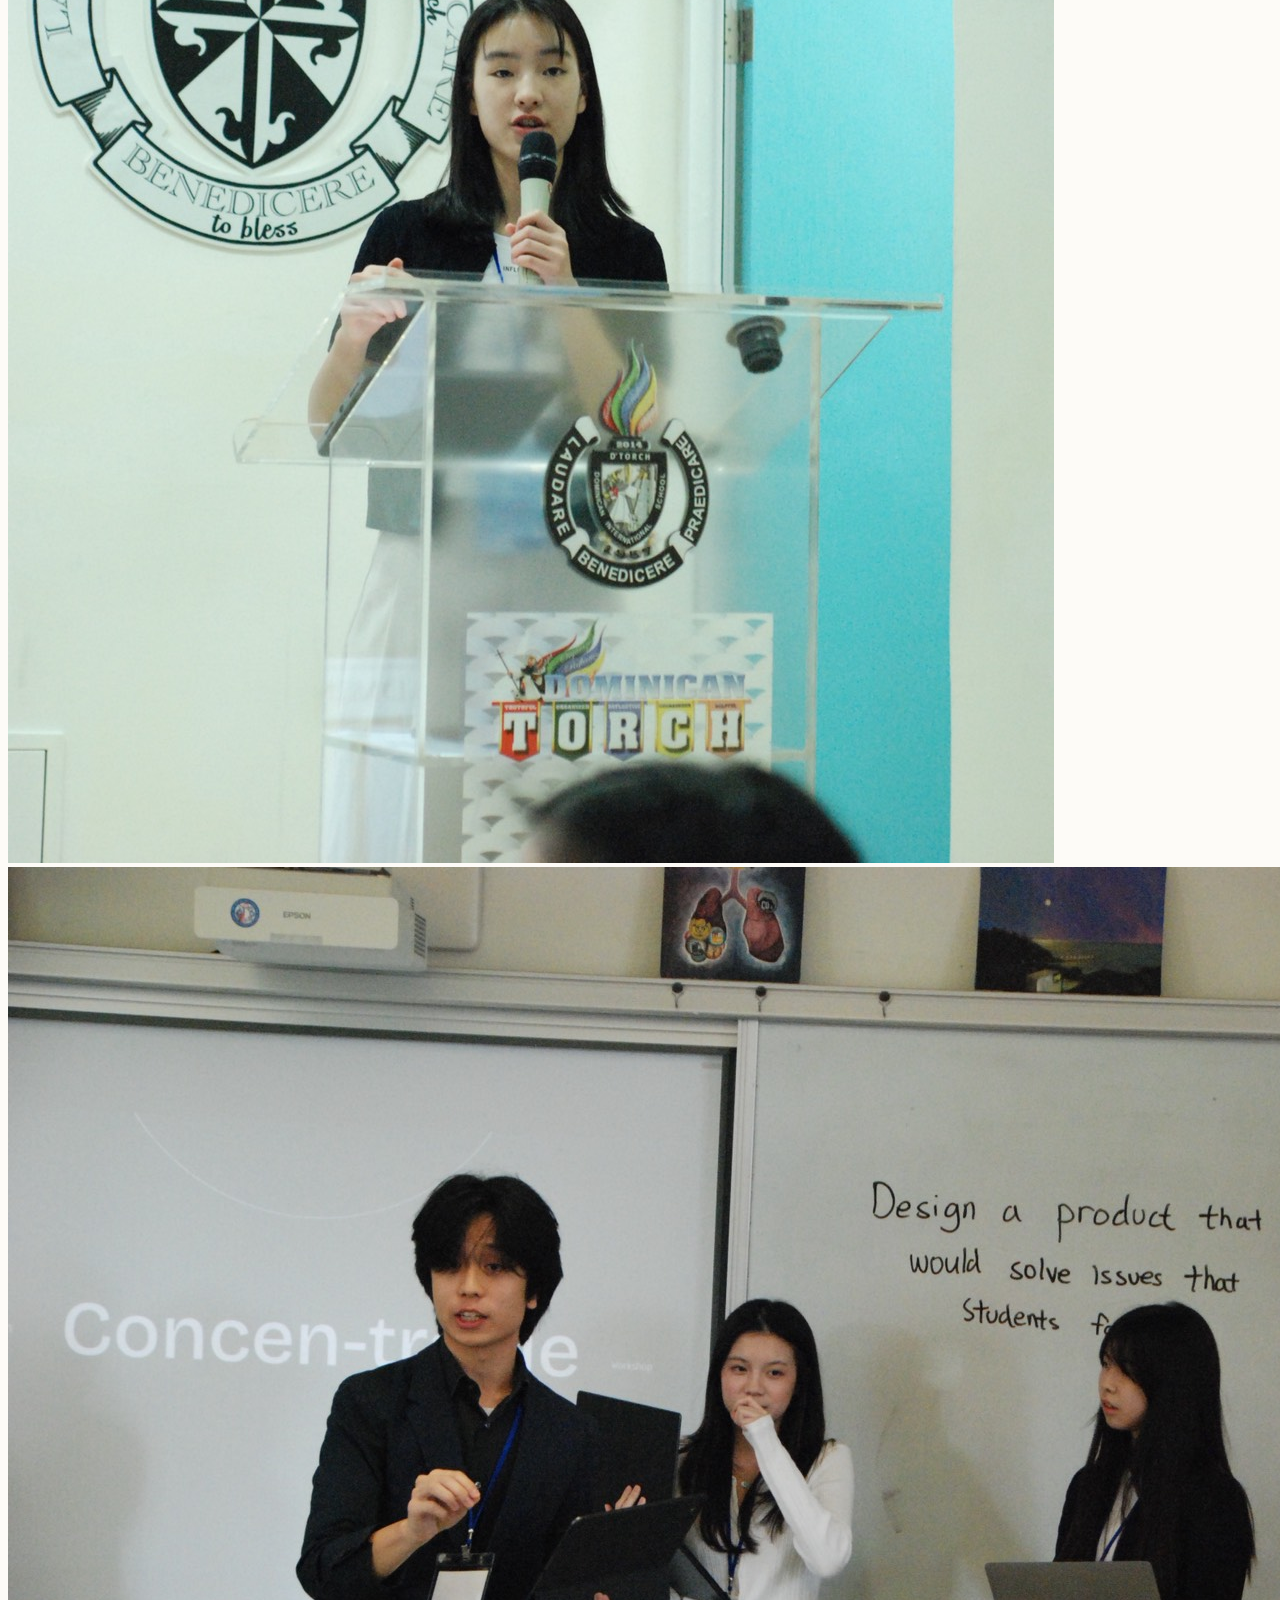
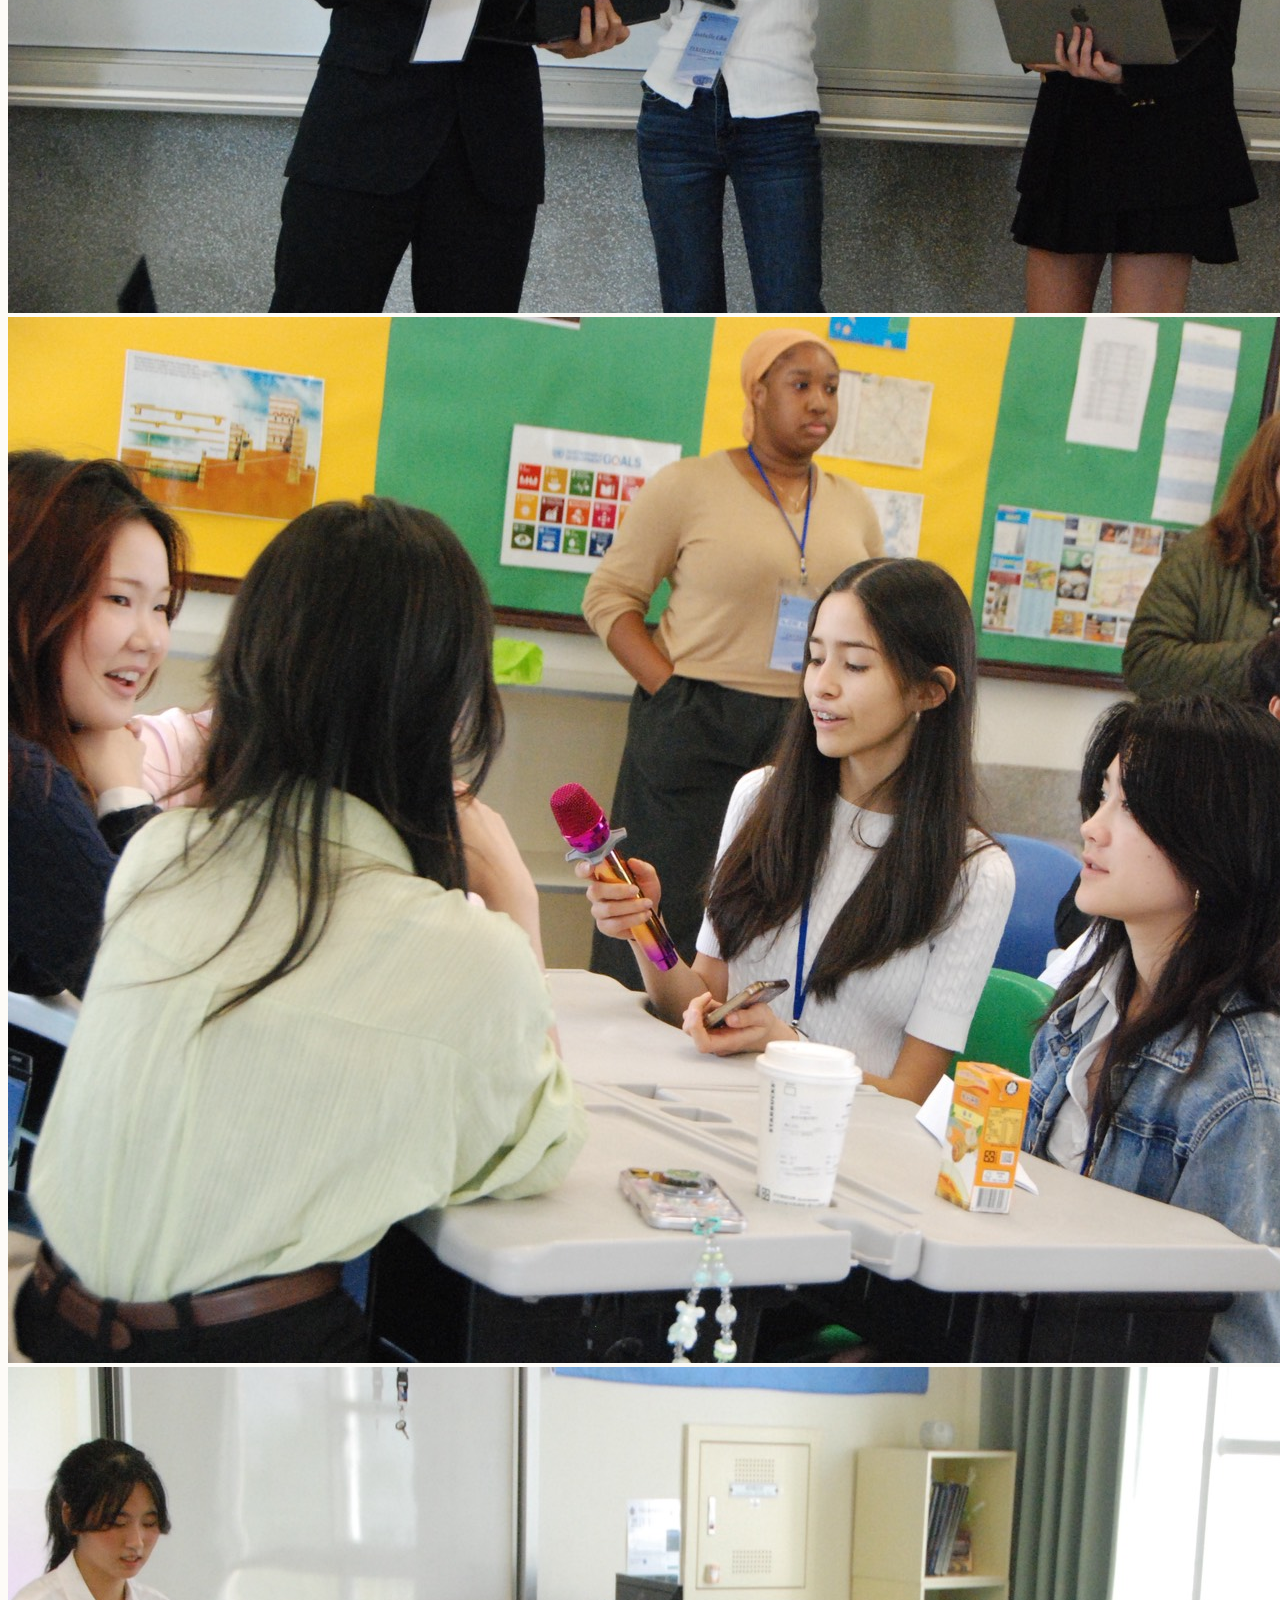
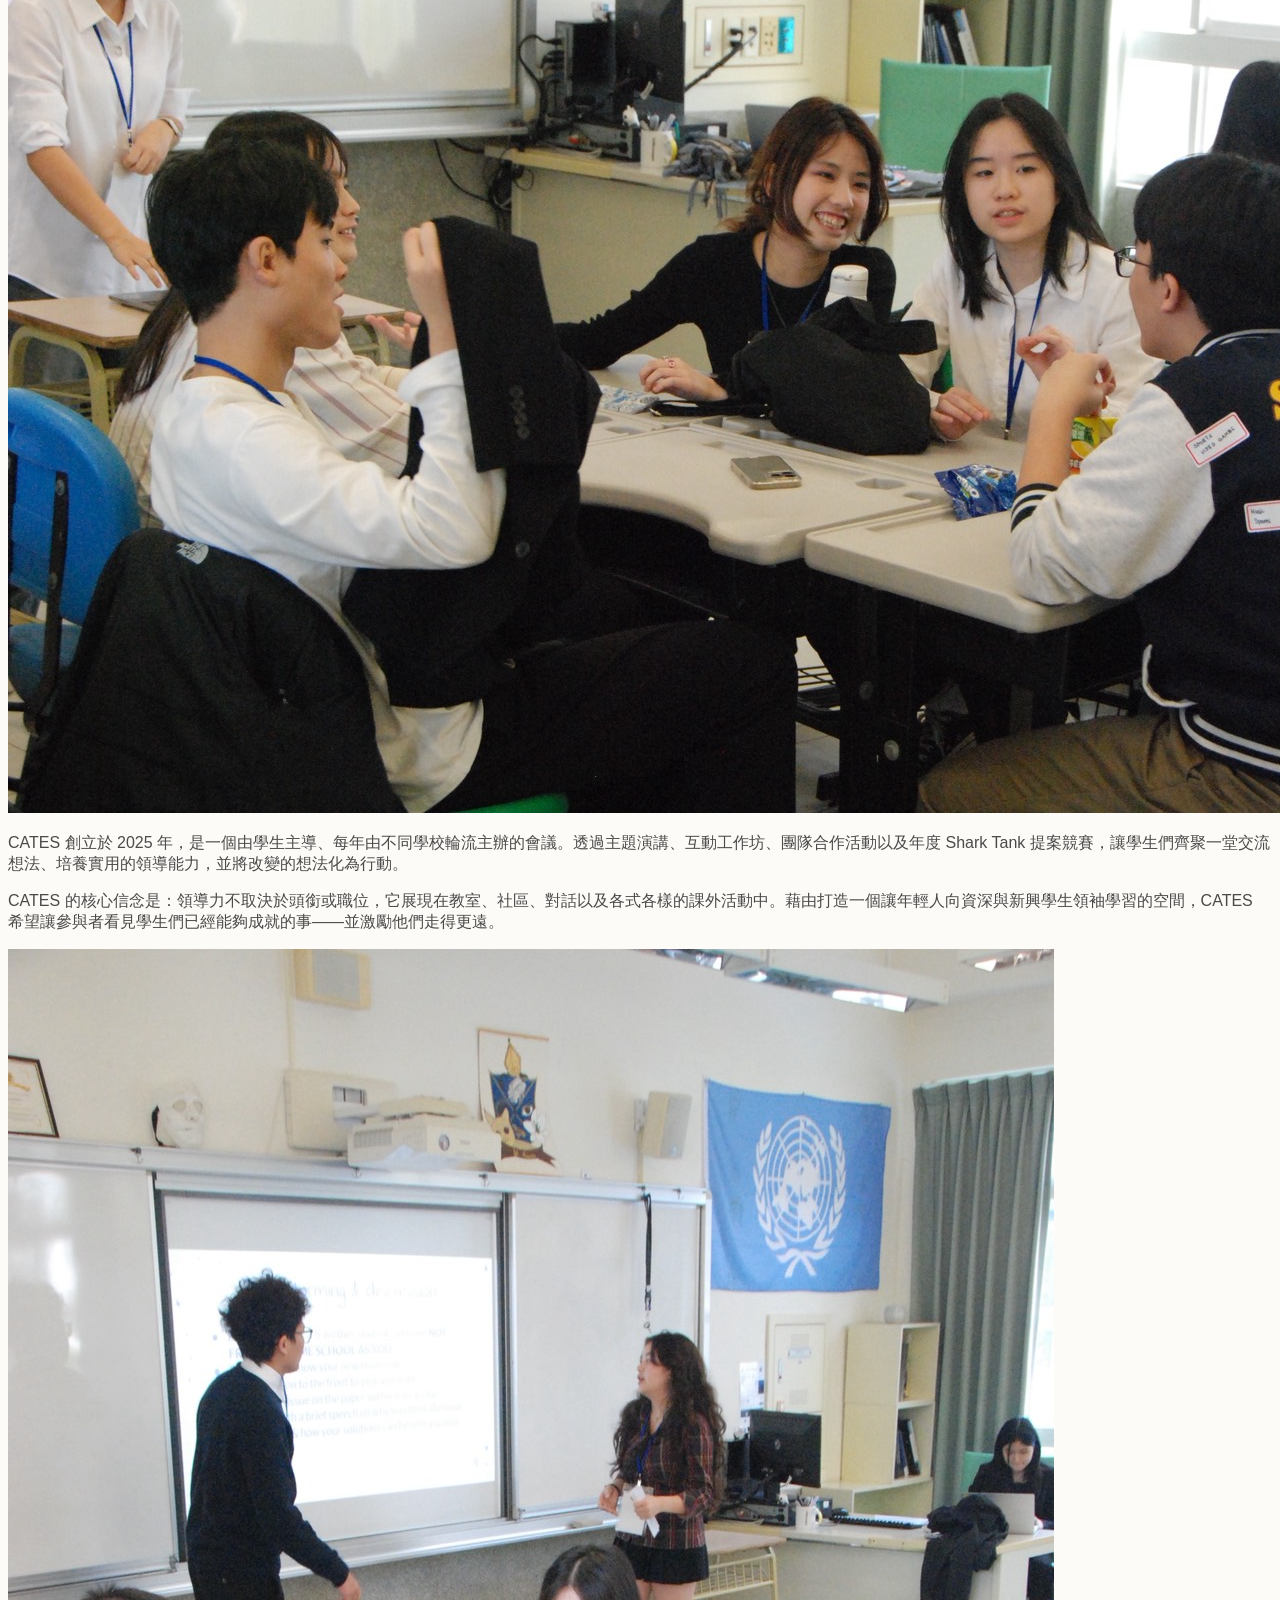
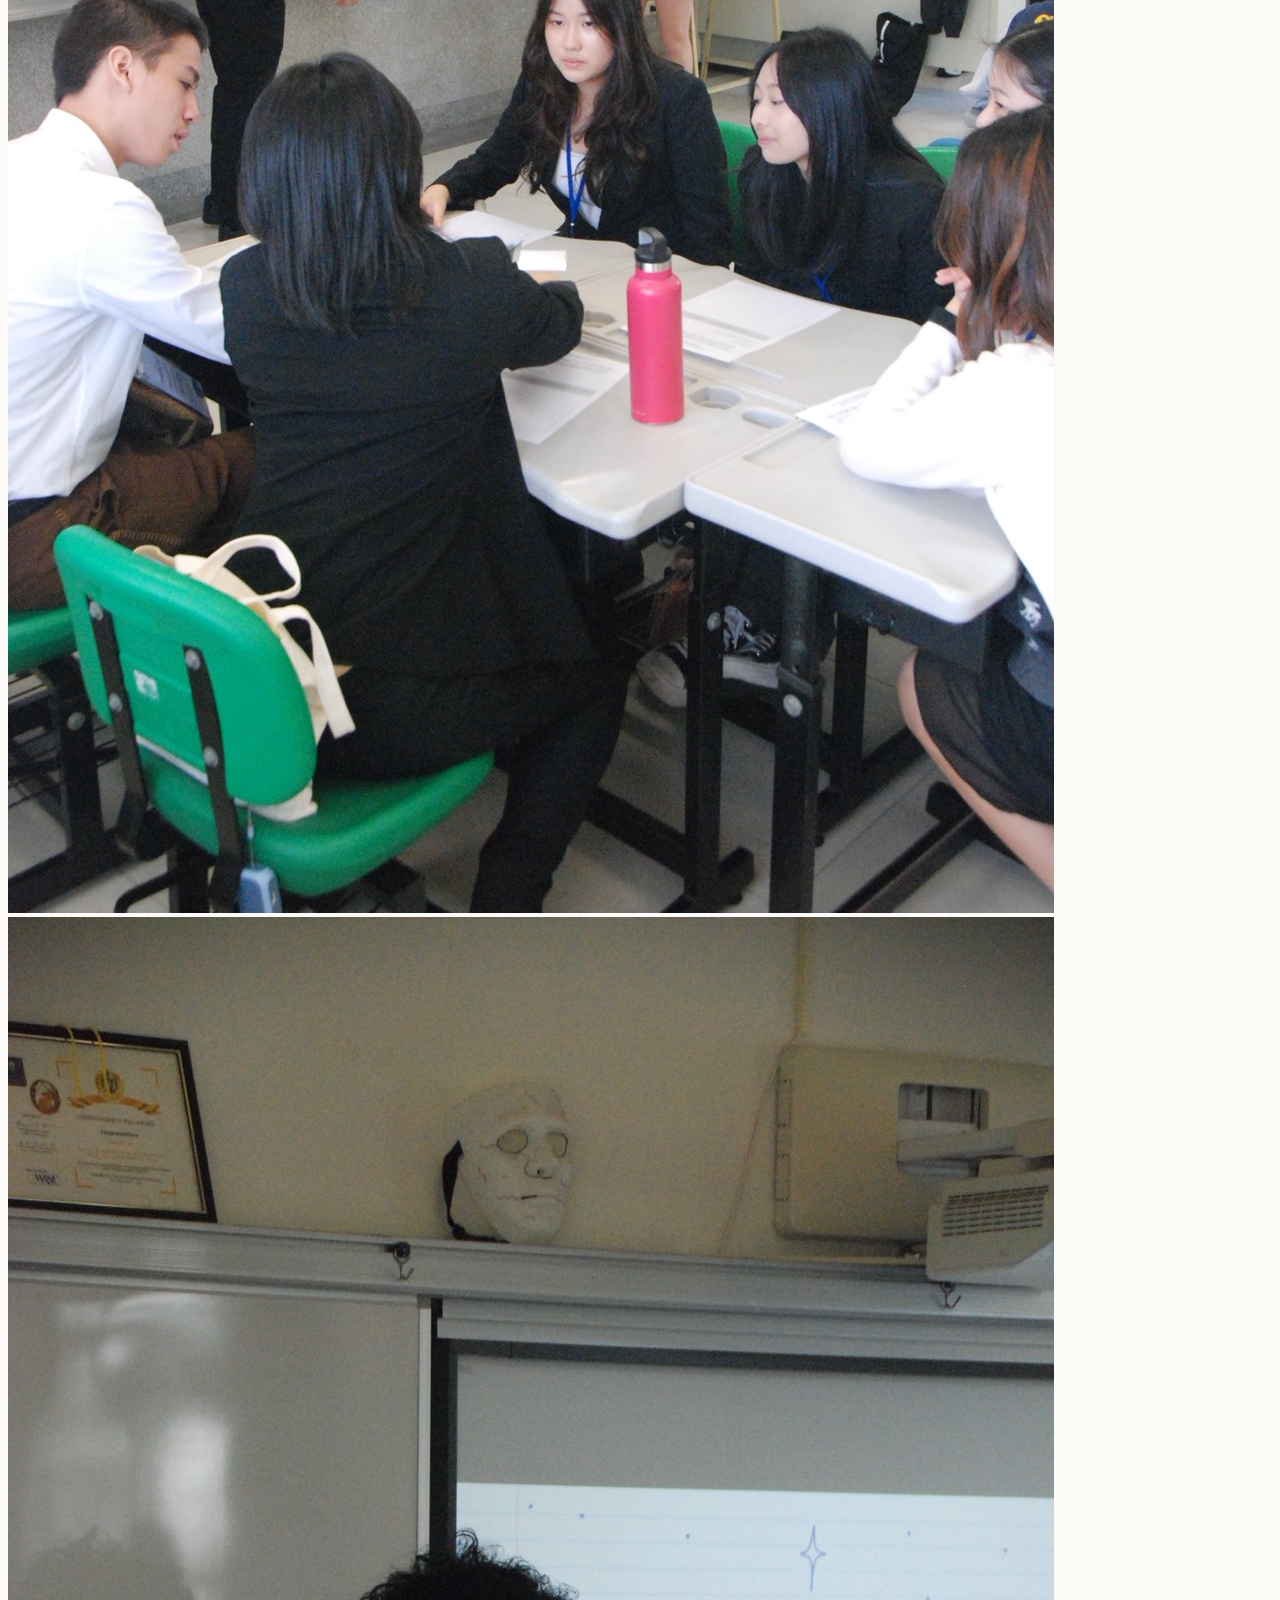
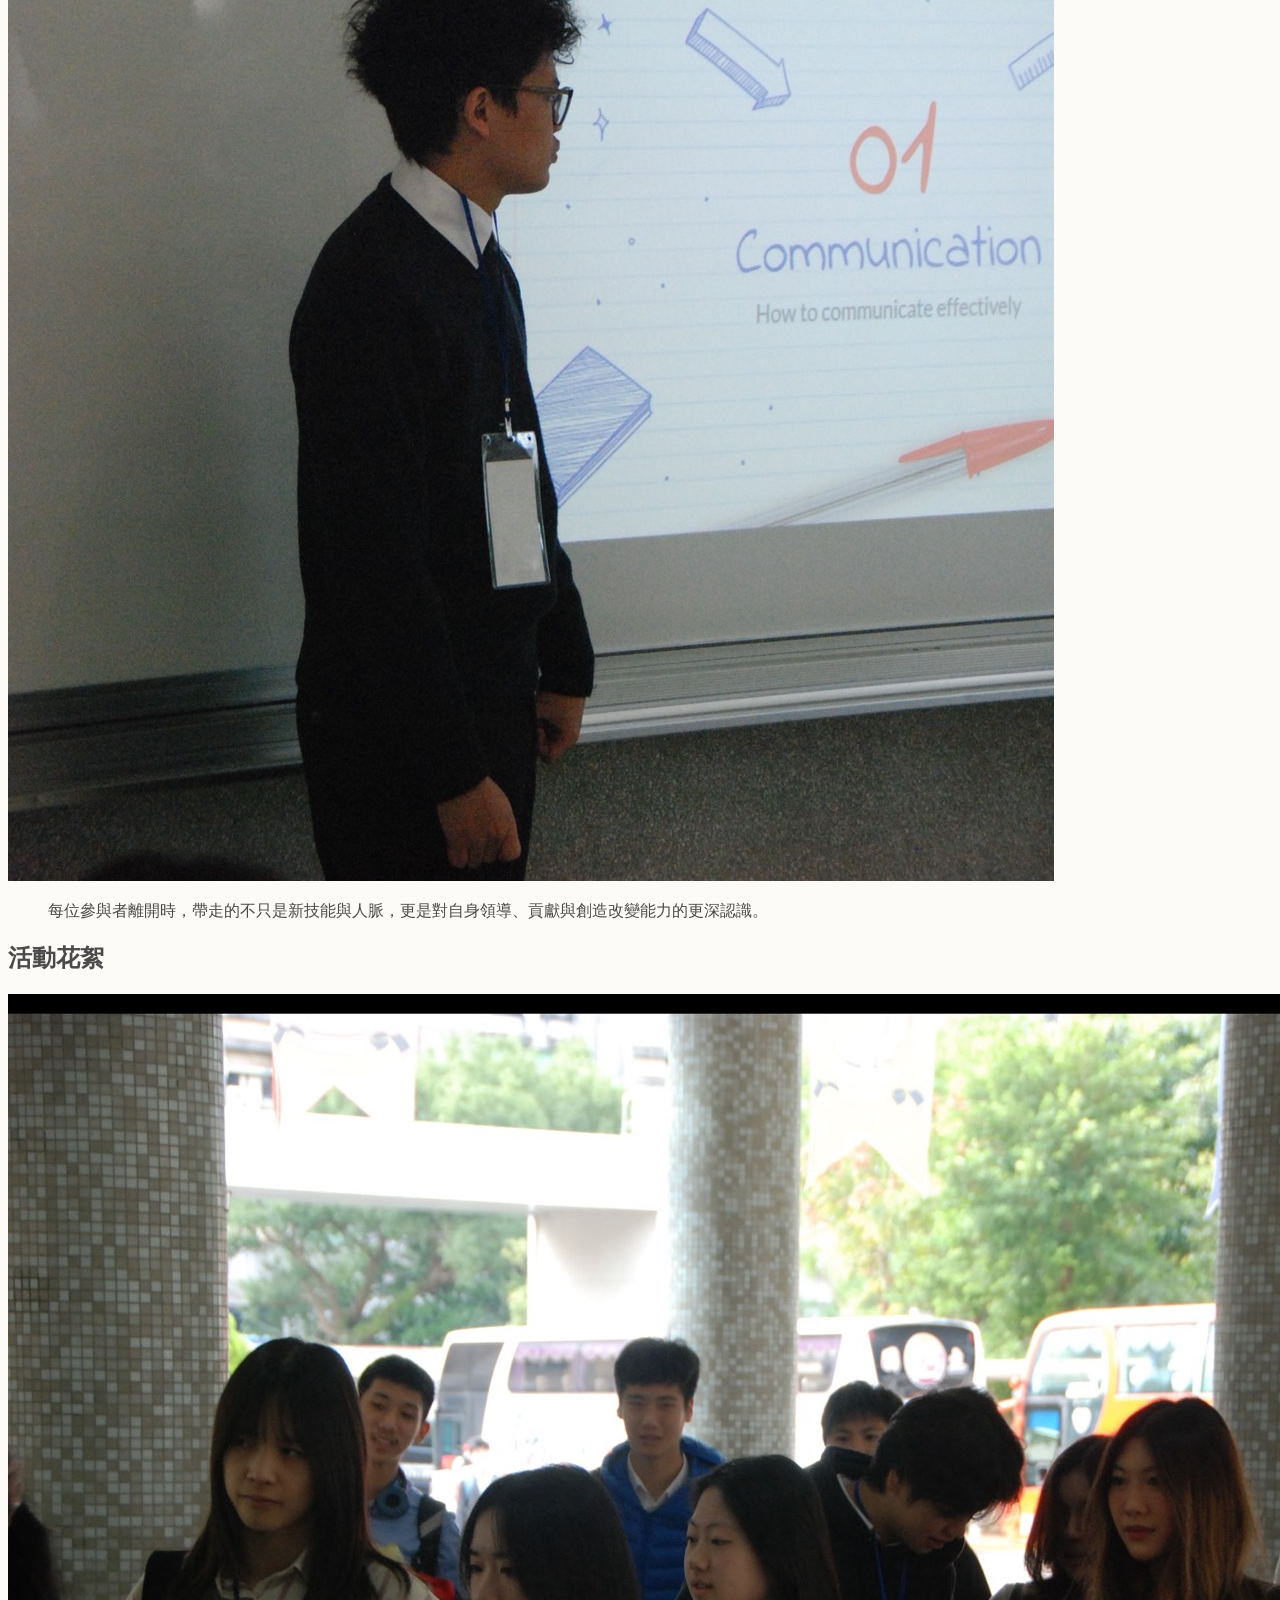
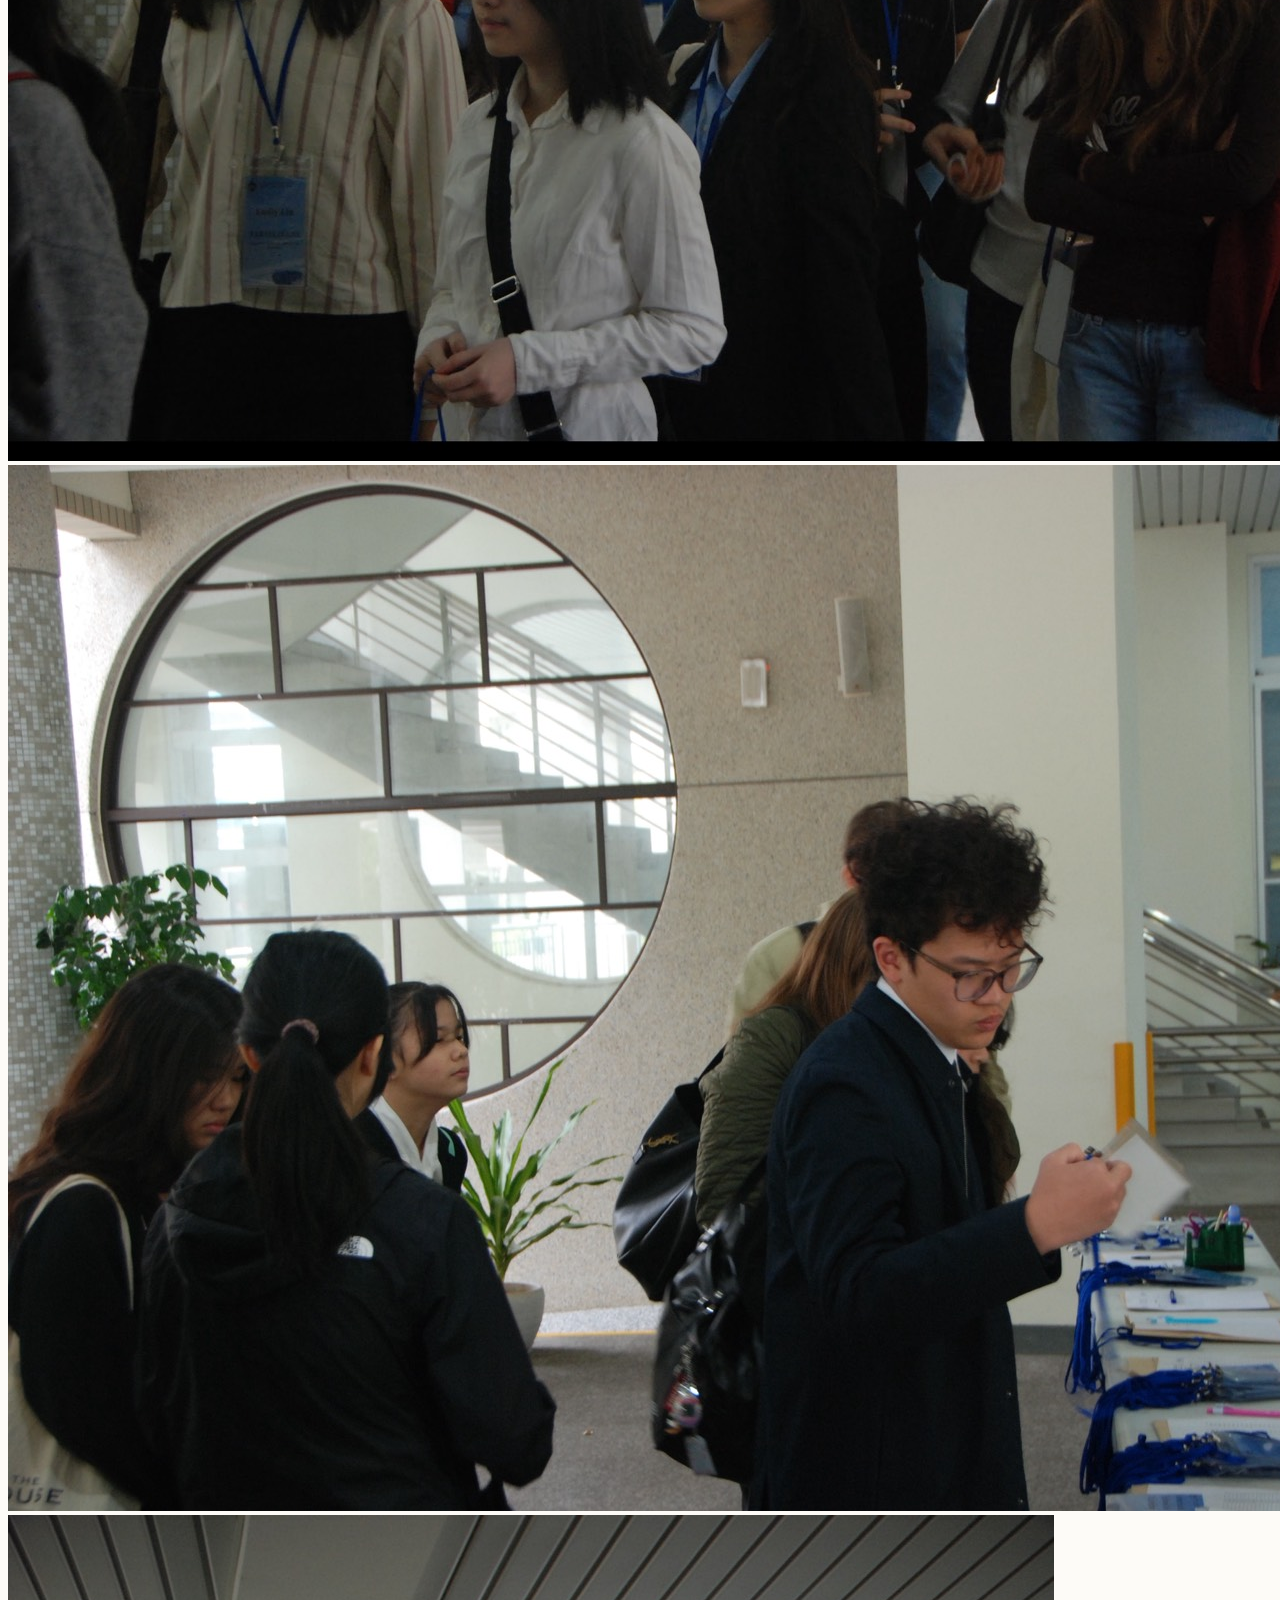
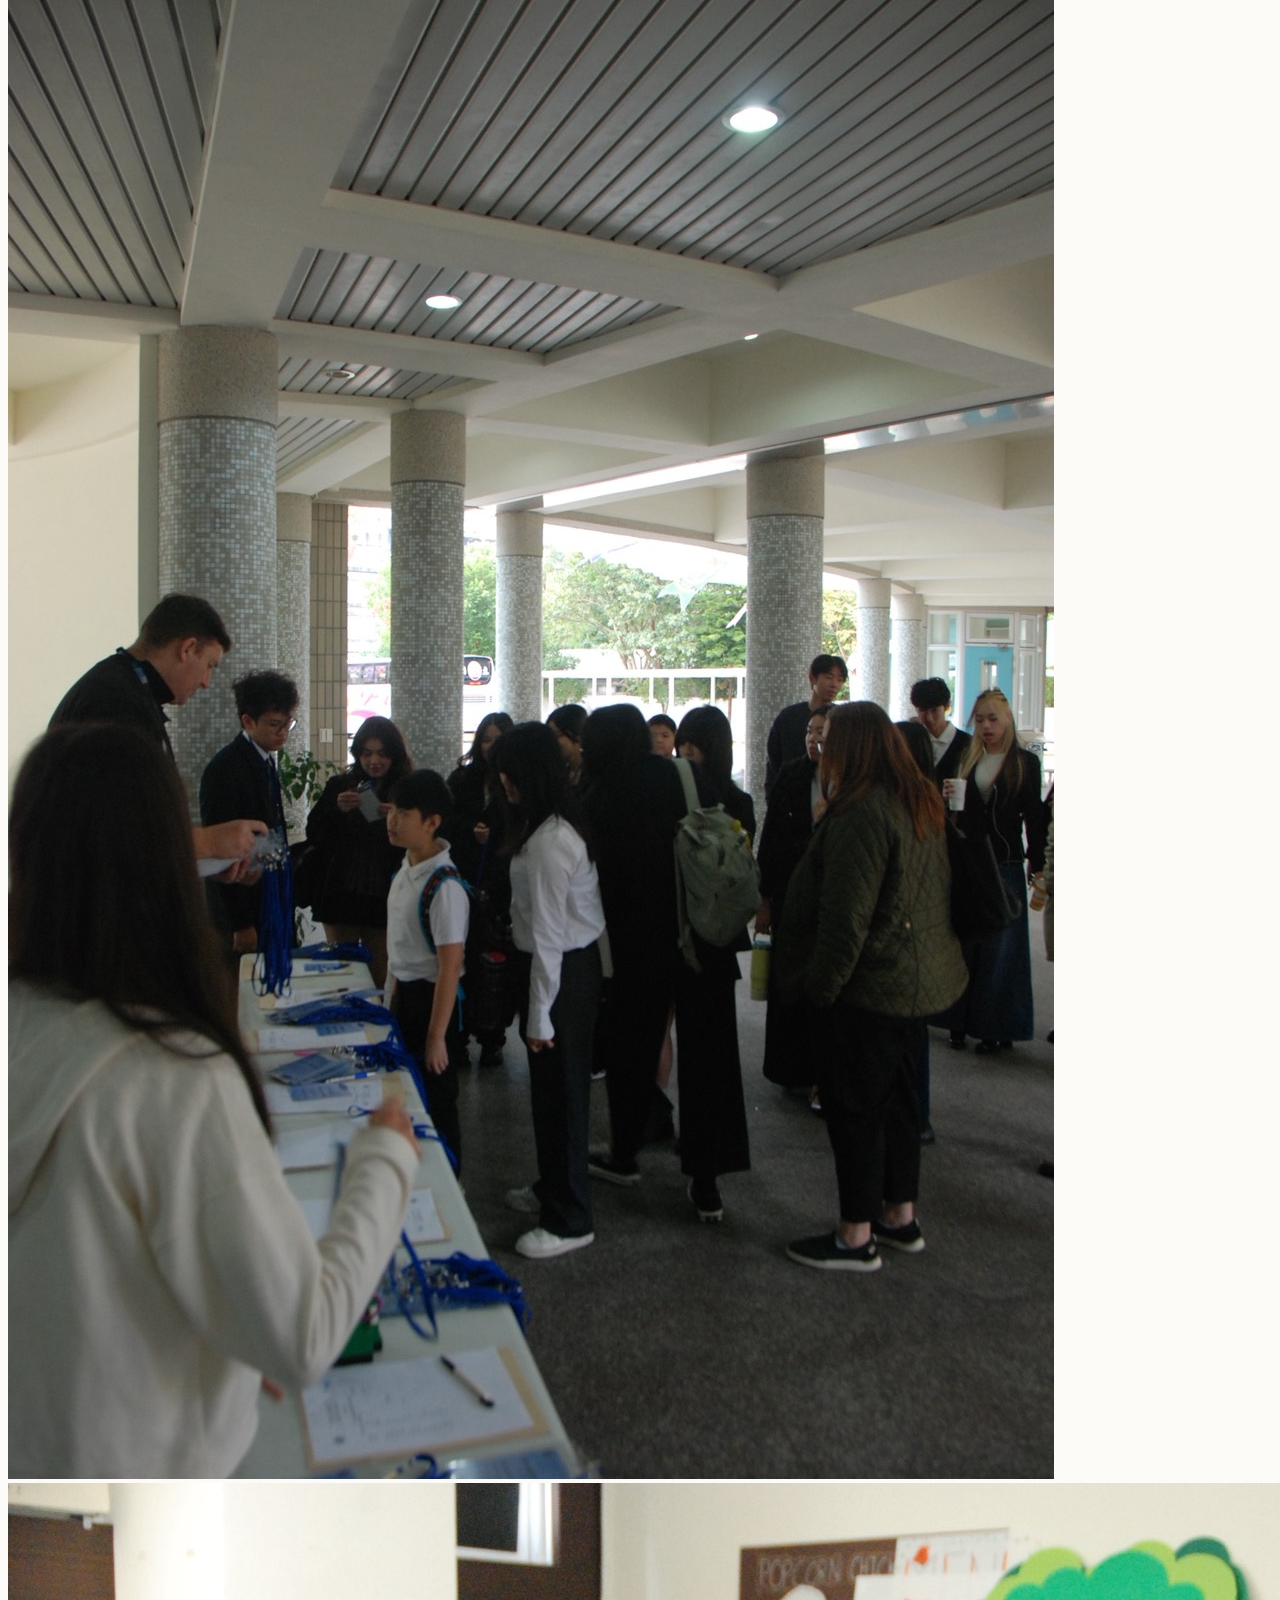
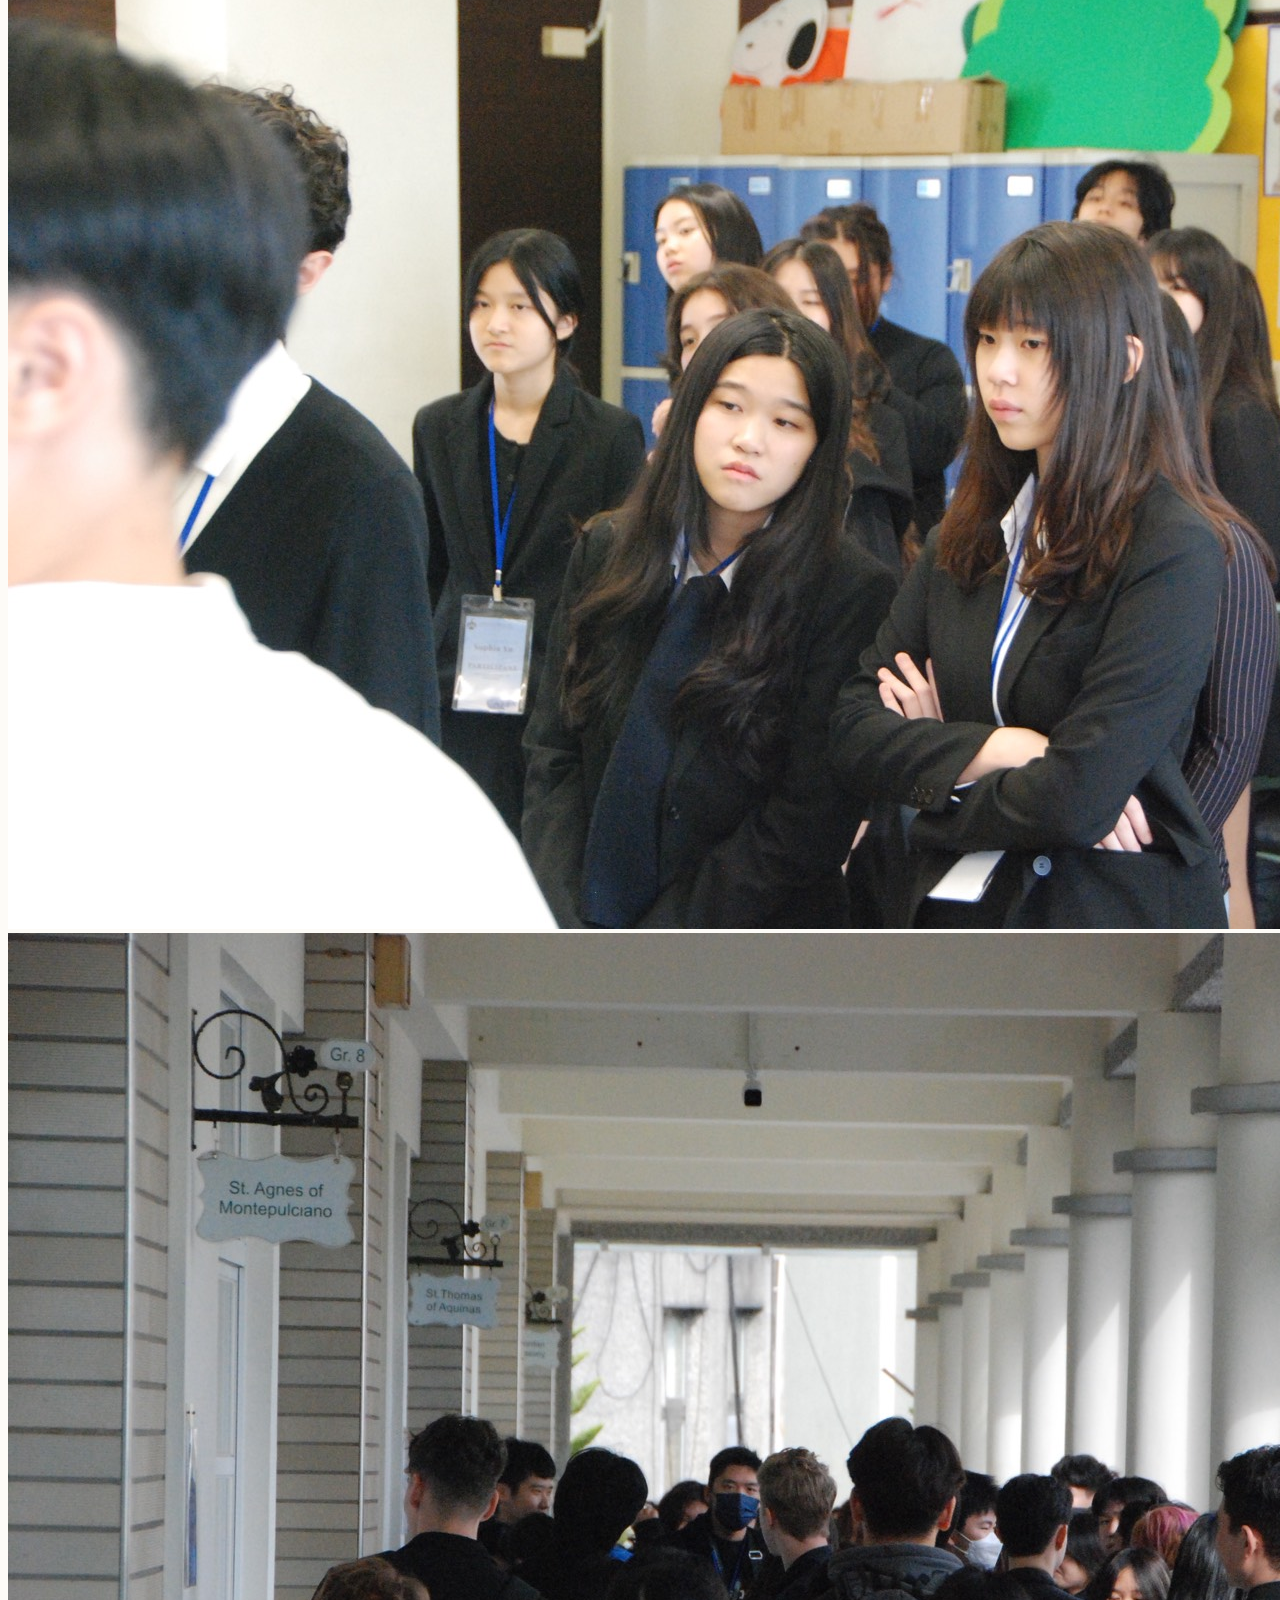
==== commit a7322b38: "CATES 頁面重新排版 Co-Authored-By: Claude Opus 5.5 <noreply@anthropic.com>" ====
--- a/cates.html
+++ b/cates.html
@@ -13,34 +13,70 @@
 
     <div id="header-placeholder"></div>
 
-    <section class="pt-32 pb-24 bg-sky-50 min-h-screen relative overflow-hidden">
-        <div class="absolute top-20 right-10 w-72 h-72 bg-sky-200 rounded-full mix-blend-multiply filter blur-3xl opacity-40"></div>
-        <div class="absolute bottom-20 left-10 w-72 h-72 bg-blue-100 rounded-full mix-blend-multiply filter blur-3xl opacity-50"></div>
+    <main class="bg-sky-50 relative overflow-hidden">
+        <div class="absolute top-40 -right-20 w-96 h-96 bg-sky-200 rounded-full mix-blend-multiply filter blur-3xl opacity-40"></div>
+        <div class="absolute top-[60rem] -left-20 w-96 h-96 bg-blue-100 rounded-full mix-blend-multiply filter blur-3xl opacity-60"></div>
 
-        <div class="max-w-7xl mx-auto px-4 sm:px-6 lg:px-8 relative z-10">
+        <!-- Hero -->
+        <section class="pt-28 px-4 sm:px-6 lg:px-8 relative z-10">
+            <div class="max-w-7xl mx-auto relative rounded-[2rem] overflow-hidden shadow-2xl">
+                <img src="image/CATES/S__4857911_0.jpg" alt="CATES Organizing Committee" class="w-full h-[26rem] md:h-[34rem] object-cover">
+                <div class="absolute inset-0 bg-gradient-to-t from-slate-900/85 via-slate-900/30 to-transparent"></div>
+                <div class="absolute bottom-0 left-0 right-0 p-6 md:p-12">
+                    <span class="inline-block bg-white/90 text-sky-600 text-xs font-bold tracking-wider uppercase px-3 py-1 rounded-full mb-4">Our Programs · 2026</span>
+                    <h1 class="text-3xl md:text-5xl font-bold text-white leading-tight" data-i18n="nav_CATES">CATES 學生領袖會議</h1>
+                    <p class="mt-3 text-lg md:text-xl text-sky-100" data-i18n="cates_hero_sub">2026 年度學生領袖週末營</p>
+                </div>
+            </div>
+        </section>
 
-            <div class="text-center mb-12">
-                <span class="text-sky-600 font-bold tracking-wider uppercase text-sm">Our Programs</span>
-                <h1 class="text-4xl lg:text-5xl font-bold text-gray-800 mt-2 mb-8" data-i18n="nav_CATES">CATES 學生領袖會議</h1>
-                <div class="text-lg text-gray-600 max-w-4xl mx-auto leading-relaxed text-left space-y-4 bg-white/70 rounded-3xl p-6 md:p-10 shadow-sm" data-i18n="cates_page_desc"></div>
+        <!-- Story -->
+        <section class="py-20 md:py-28 px-4 sm:px-6 lg:px-8 relative z-10">
+            <div class="max-w-6xl mx-auto space-y-20 md:space-y-28">
+
+                <div class="grid md:grid-cols-2 gap-10 md:gap-16 items-center">
+                    <p class="text-lg text-gray-700 leading-relaxed" data-i18n="cates_p1"></p>
+                    <img src="image/CATES/S__4857915_0.jpg" alt="CATES keynote" onclick="openPhoto(this.src)" class="w-full max-w-sm mx-auto aspect-[4/5] object-cover rounded-3xl shadow-xl cursor-zoom-in">
+                </div>
+
+                <div class="grid md:grid-cols-2 gap-10 md:gap-16 items-center">
+                    <div class="order-2 md:order-1 grid grid-cols-2 gap-4">
+                        <img src="image/CATES/S__4857906_0.jpg" alt="Shark Tank pitch" onclick="openPhoto(this.src)" class="col-span-2 w-full aspect-[3/2] object-cover rounded-3xl shadow-xl cursor-zoom-in">
+                        <img src="image/CATES/S__4857907_0.jpg" alt="CATES workshop" onclick="openPhoto(this.src)" class="w-full aspect-square object-cover rounded-2xl shadow-lg cursor-zoom-in">
+                        <img src="image/CATES/S__4857908_0.jpg" alt="CATES workshop" onclick="openPhoto(this.src)" class="w-full aspect-square object-cover rounded-2xl shadow-lg cursor-zoom-in">
+                    </div>
+                    <p class="order-1 md:order-2 text-lg text-gray-700 leading-relaxed" data-i18n="cates_p2"></p>
+                </div>
+
+                <div class="grid md:grid-cols-2 gap-10 md:gap-16 items-center">
+                    <p class="text-lg text-gray-700 leading-relaxed" data-i18n="cates_p3"></p>
+                    <div class="grid grid-cols-2 gap-4">
+                        <img src="image/CATES/S__4857910_0.jpg" alt="CATES session" onclick="openPhoto(this.src)" class="w-full aspect-[2/3] object-cover rounded-3xl shadow-xl cursor-zoom-in">
+                        <img src="image/CATES/S__4857914_0.jpg" alt="CATES speaker" onclick="openPhoto(this.src)" class="w-full aspect-[2/3] object-cover rounded-3xl shadow-xl cursor-zoom-in mt-10">
+                    </div>
+                </div>
+
+                <blockquote class="max-w-4xl mx-auto bg-white rounded-[2rem] shadow-lg px-8 py-12 md:px-16 text-center relative">
+                    <i data-lucide="quote" class="w-10 h-10 text-sky-300 mx-auto mb-4"></i>
+                    <p class="text-xl md:text-2xl font-medium text-gray-800 leading-relaxed" data-i18n="cates_p4"></p>
+                </blockquote>
             </div>
+        </section>
 
-            <div class="columns-1 sm:columns-2 lg:columns-3 gap-6">
-                <img src="image/CATES/S__4857903_0.jpg" alt="CATES 2026" loading="lazy" onclick="openPhoto(this.src)" class="w-full mb-6 rounded-2xl shadow-lg break-inside-avoid cursor-zoom-in hover:shadow-2xl hover:-translate-y-1 transition-all duration-500">
-                <img src="image/CATES/S__4857905_0.jpg" alt="CATES 2026" loading="lazy" onclick="openPhoto(this.src)" class="w-full mb-6 rounded-2xl shadow-lg break-inside-avoid cursor-zoom-in hover:shadow-2xl hover:-translate-y-1 transition-all duration-500">
-                <img src="image/CATES/S__4857904_0.jpg" alt="CATES 2026" loading="lazy" onclick="openPhoto(this.src)" class="w-full mb-6 rounded-2xl shadow-lg break-inside-avoid cursor-zoom-in hover:shadow-2xl hover:-translate-y-1 transition-all duration-500">
-                <img src="image/CATES/S__4857906_0.jpg" alt="CATES 2026" loading="lazy" onclick="openPhoto(this.src)" class="w-full mb-6 rounded-2xl shadow-lg break-inside-avoid cursor-zoom-in hover:shadow-2xl hover:-translate-y-1 transition-all duration-500">
-                <img src="image/CATES/S__4857910_0.jpg" alt="CATES 2026" loading="lazy" onclick="openPhoto(this.src)" class="w-full mb-6 rounded-2xl shadow-lg break-inside-avoid cursor-zoom-in hover:shadow-2xl hover:-translate-y-1 transition-all duration-500">
-                <img src="image/CATES/S__4857907_0.jpg" alt="CATES 2026" loading="lazy" onclick="openPhoto(this.src)" class="w-full mb-6 rounded-2xl shadow-lg break-inside-avoid cursor-zoom-in hover:shadow-2xl hover:-translate-y-1 transition-all duration-500">
-                <img src="image/CATES/S__4857908_0.jpg" alt="CATES 2026" loading="lazy" onclick="openPhoto(this.src)" class="w-full mb-6 rounded-2xl shadow-lg break-inside-avoid cursor-zoom-in hover:shadow-2xl hover:-translate-y-1 transition-all duration-500">
-                <img src="image/CATES/S__4857914_0.jpg" alt="CATES 2026" loading="lazy" onclick="openPhoto(this.src)" class="w-full mb-6 rounded-2xl shadow-lg break-inside-avoid cursor-zoom-in hover:shadow-2xl hover:-translate-y-1 transition-all duration-500">
-                <img src="image/CATES/S__4857909_0.jpg" alt="CATES 2026" loading="lazy" onclick="openPhoto(this.src)" class="w-full mb-6 rounded-2xl shadow-lg break-inside-avoid cursor-zoom-in hover:shadow-2xl hover:-translate-y-1 transition-all duration-500">
-                <img src="image/CATES/S__4857911_0.jpg" alt="CATES 2026" loading="lazy" onclick="openPhoto(this.src)" class="w-full mb-6 rounded-2xl shadow-lg break-inside-avoid cursor-zoom-in hover:shadow-2xl hover:-translate-y-1 transition-all duration-500">
-                <img src="image/CATES/S__4857915_0.jpg" alt="CATES 2026" loading="lazy" onclick="openPhoto(this.src)" class="w-full mb-6 rounded-2xl shadow-lg break-inside-avoid cursor-zoom-in hover:shadow-2xl hover:-translate-y-1 transition-all duration-500">
-                <img src="image/CATES/S__4857912_0.jpg" alt="CATES 2026" loading="lazy" onclick="openPhoto(this.src)" class="w-full mb-6 rounded-2xl shadow-lg break-inside-avoid cursor-zoom-in hover:shadow-2xl hover:-translate-y-1 transition-all duration-500">
+        <!-- Gallery -->
+        <section class="pb-24 px-4 sm:px-6 lg:px-8 relative z-10">
+            <div class="max-w-7xl mx-auto">
+                <h2 class="text-3xl font-bold text-gray-800 text-center mb-10" data-i18n="cates_gallery_title">活動花絮</h2>
+                <div class="grid grid-cols-2 md:grid-cols-6 gap-4 md:gap-6">
+                    <img src="image/CATES/S__4857903_0.jpg" alt="CATES 2026" loading="lazy" onclick="openPhoto(this.src)" class="md:col-span-3 w-full aspect-[4/3] object-cover rounded-2xl shadow-md cursor-zoom-in hover:shadow-xl hover:-translate-y-1 transition-all duration-500">
+                    <img src="image/CATES/S__4857904_0.jpg" alt="CATES 2026" loading="lazy" onclick="openPhoto(this.src)" class="md:col-span-3 w-full aspect-[4/3] object-cover rounded-2xl shadow-md cursor-zoom-in hover:shadow-xl hover:-translate-y-1 transition-all duration-500">
+                    <img src="image/CATES/S__4857905_0.jpg" alt="CATES 2026" loading="lazy" onclick="openPhoto(this.src)" class="md:col-span-2 w-full aspect-[4/3] object-cover rounded-2xl shadow-md cursor-zoom-in hover:shadow-xl hover:-translate-y-1 transition-all duration-500">
+                    <img src="image/CATES/S__4857909_0.jpg" alt="CATES 2026" loading="lazy" onclick="openPhoto(this.src)" class="md:col-span-2 w-full aspect-[4/3] object-cover rounded-2xl shadow-md cursor-zoom-in hover:shadow-xl hover:-translate-y-1 transition-all duration-500">
+                    <img src="image/CATES/S__4857912_0.jpg" alt="CATES 2026" loading="lazy" onclick="openPhoto(this.src)" class="col-span-2 md:col-span-2 w-full aspect-[4/3] object-cover rounded-2xl shadow-md cursor-zoom-in hover:shadow-xl hover:-translate-y-1 transition-all duration-500">
+                </div>
             </div>
-        </div>
-    </section>
+        </section>
+    </main>
 
     <div id="photo-modal" onclick="closePhoto()" class="fixed inset-0 z-[100] bg-black/80 hidden flex items-center justify-center backdrop-blur-md p-4 cursor-zoom-out">
         <img id="photo-full" src="" alt="CATES 2026" class="max-w-full max-h-[90vh] rounded-2xl shadow-2xl">
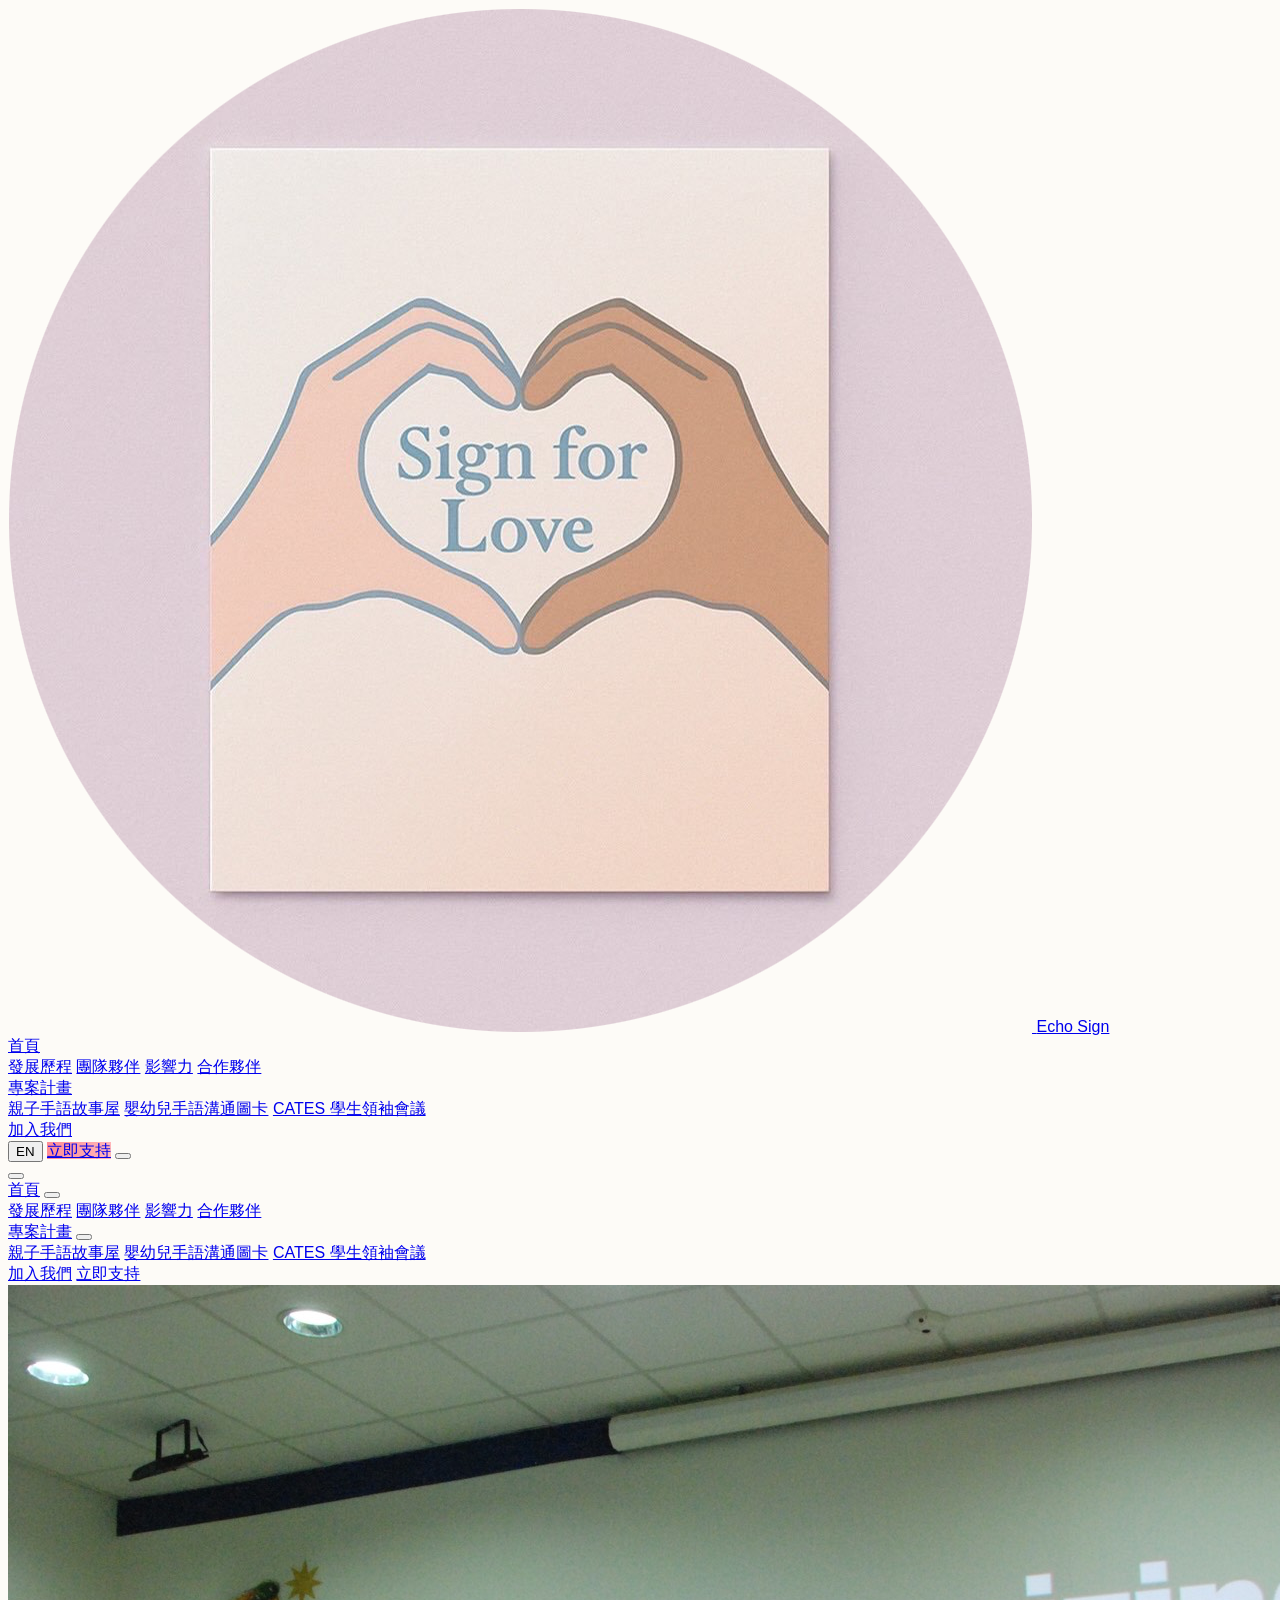
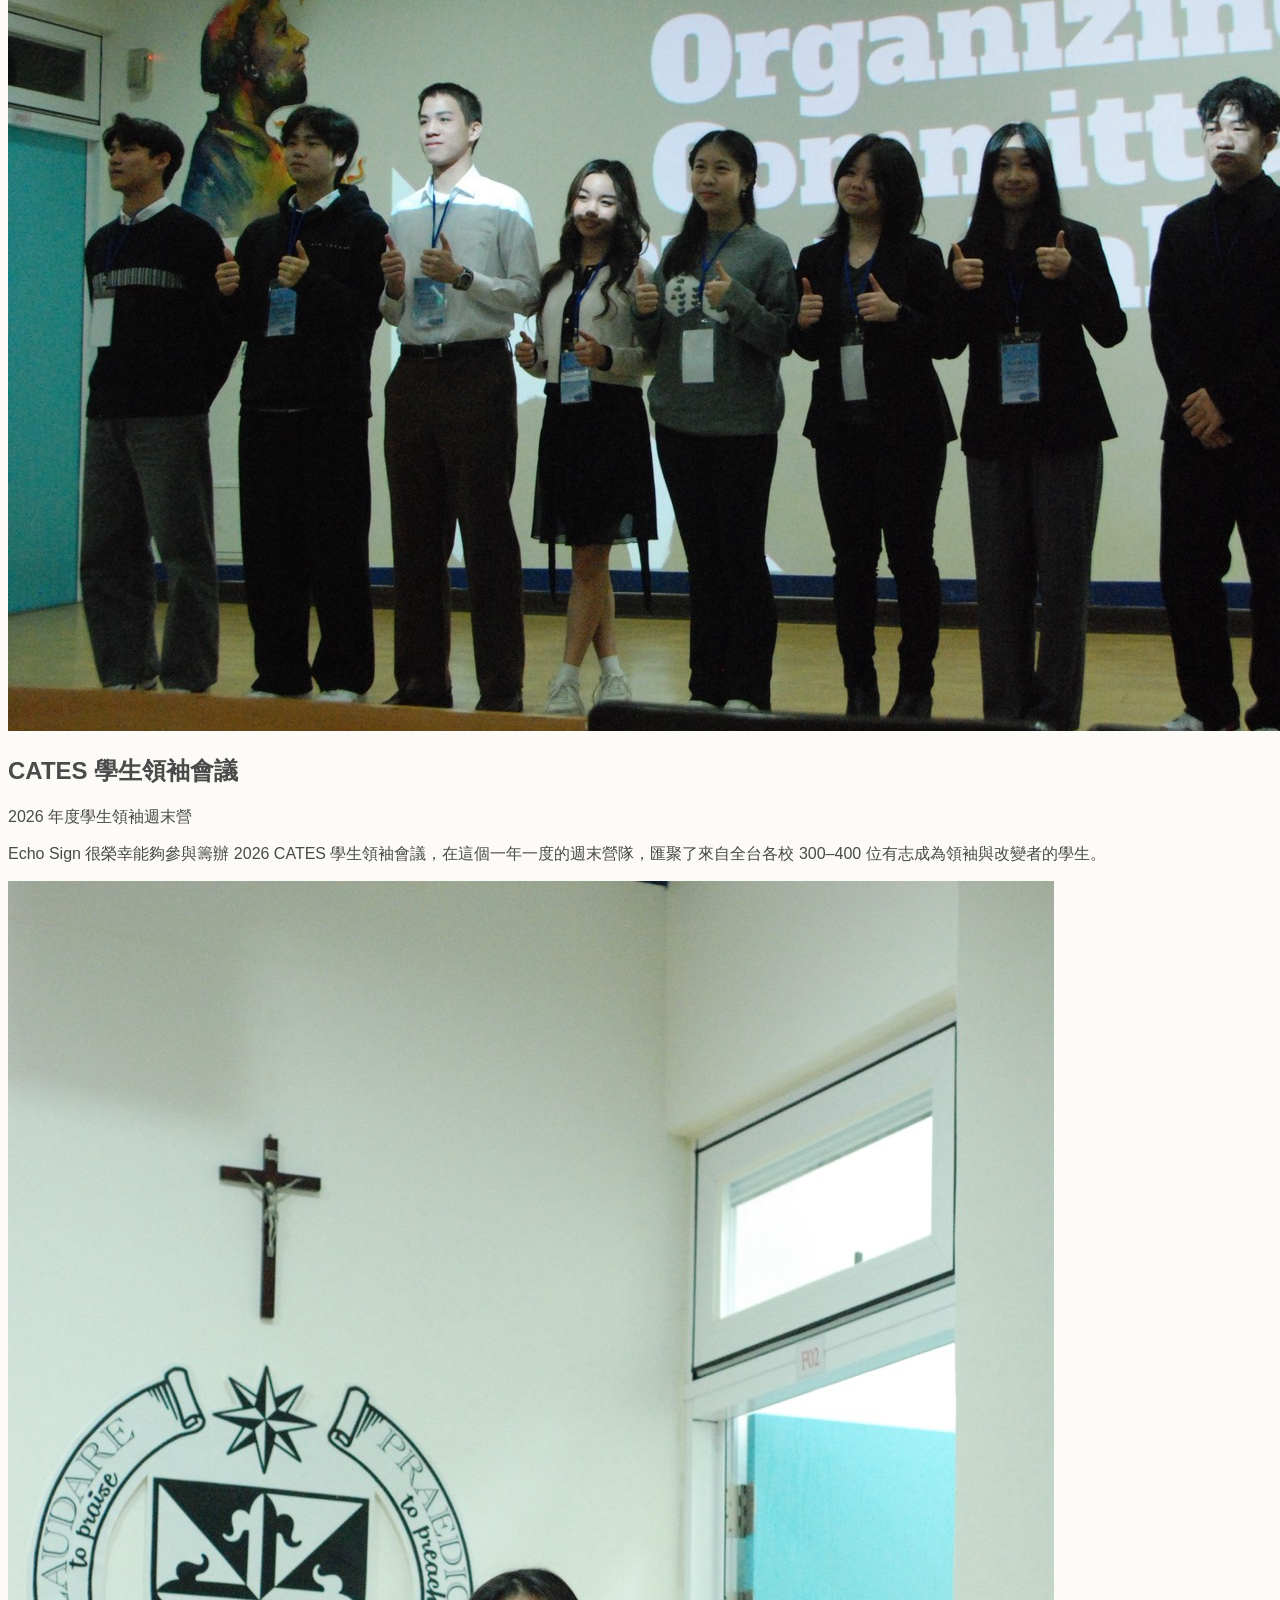
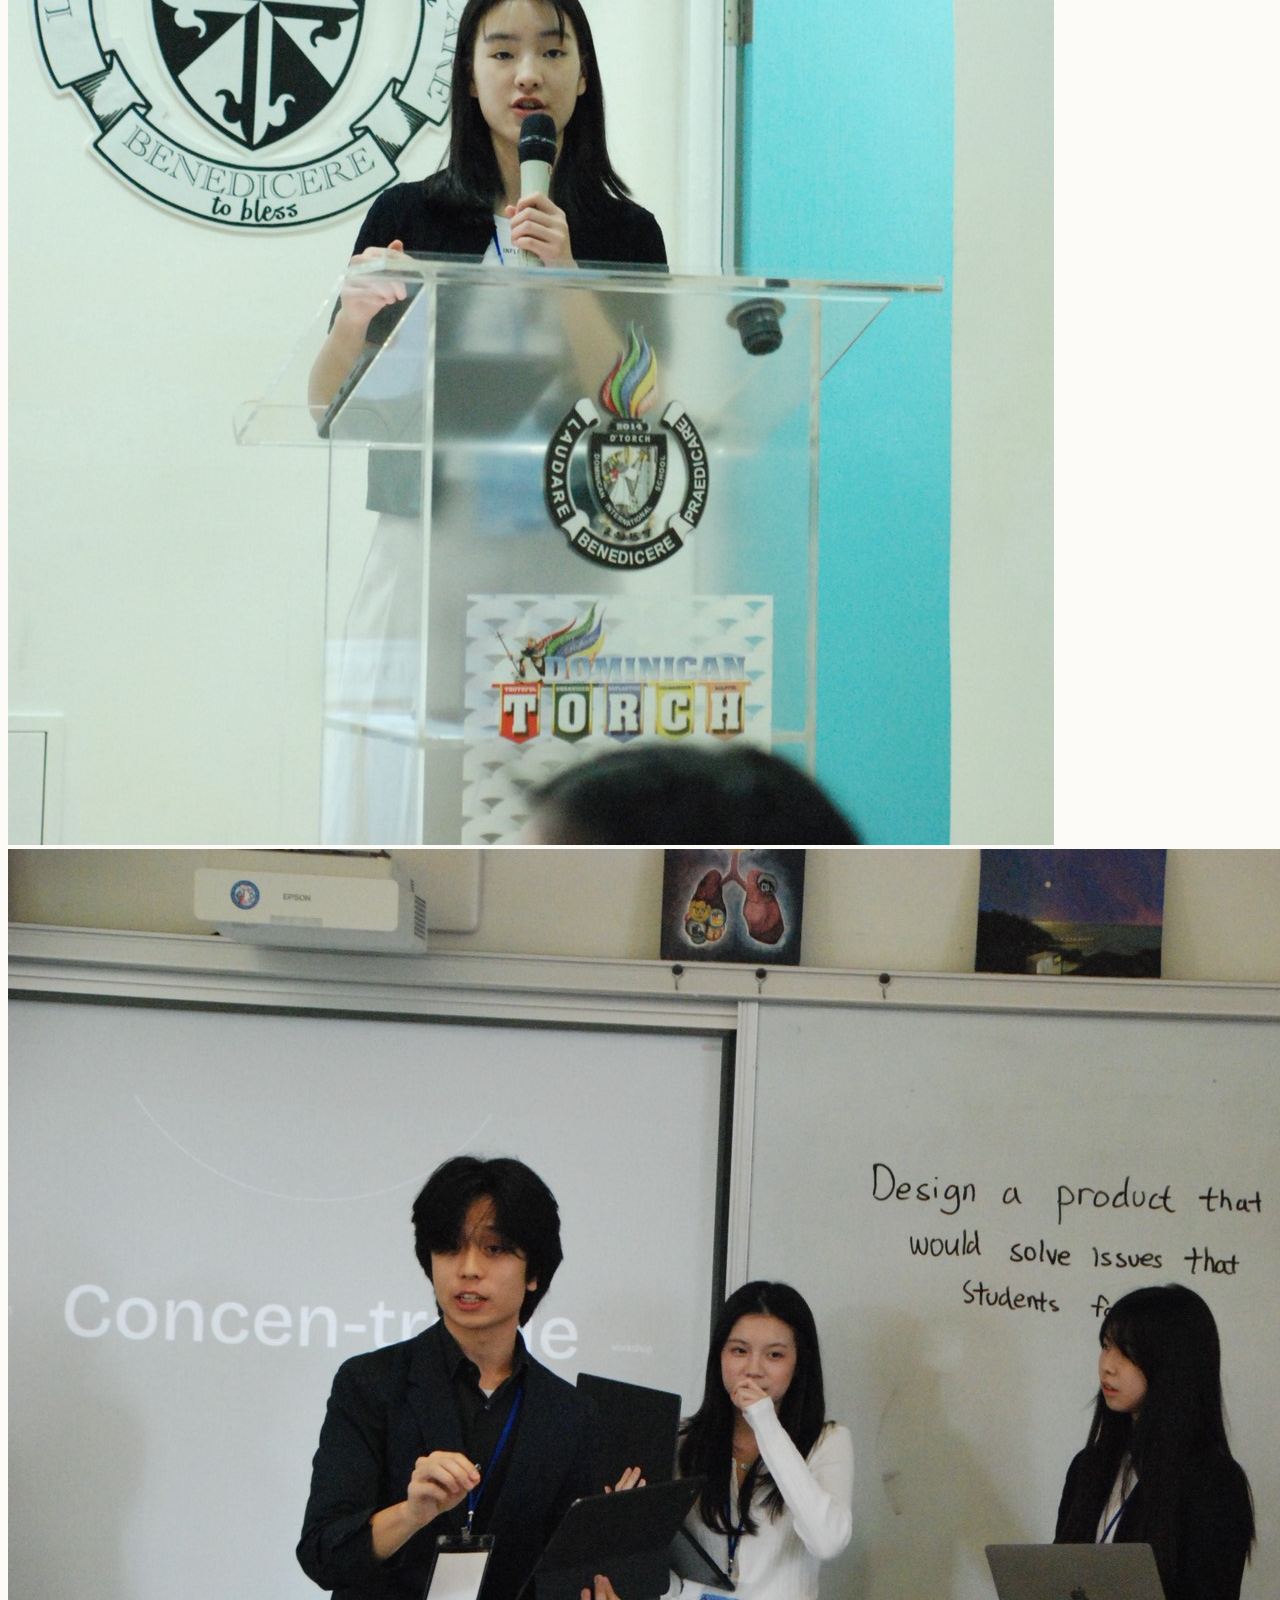
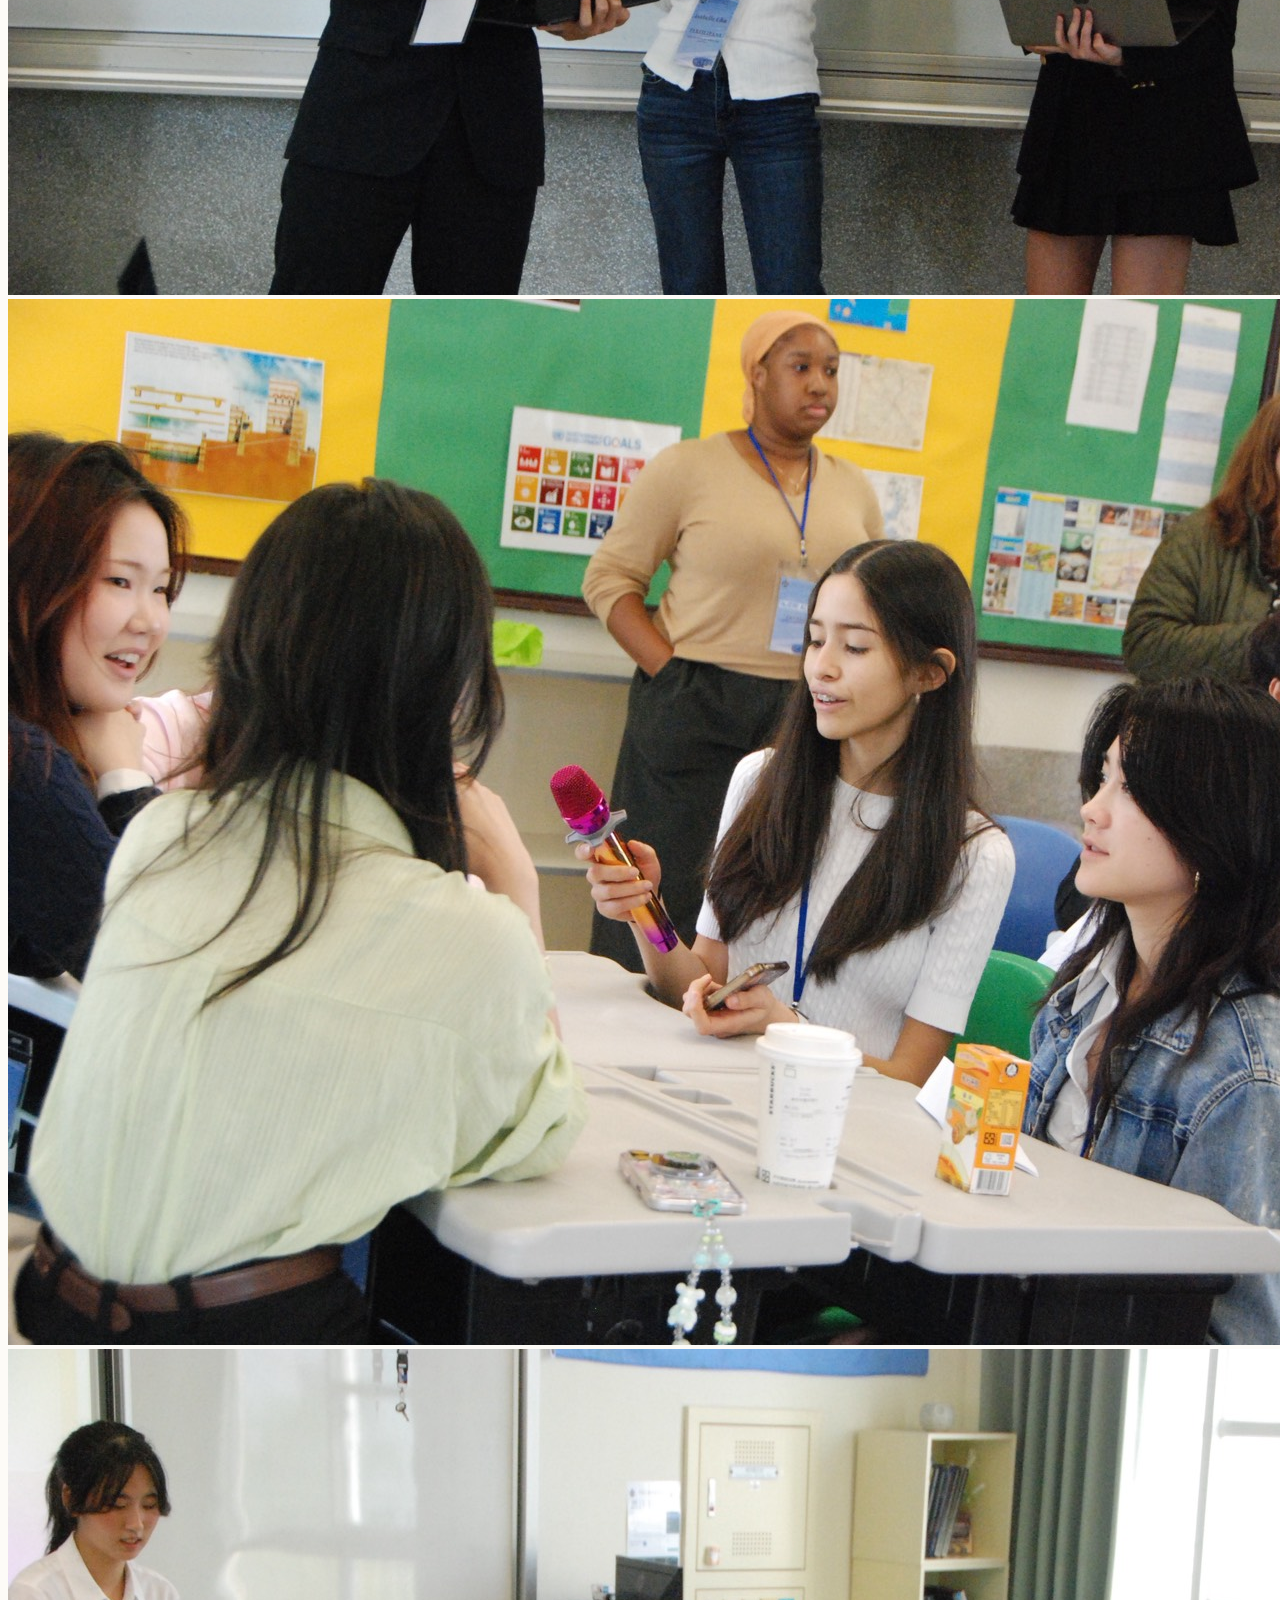
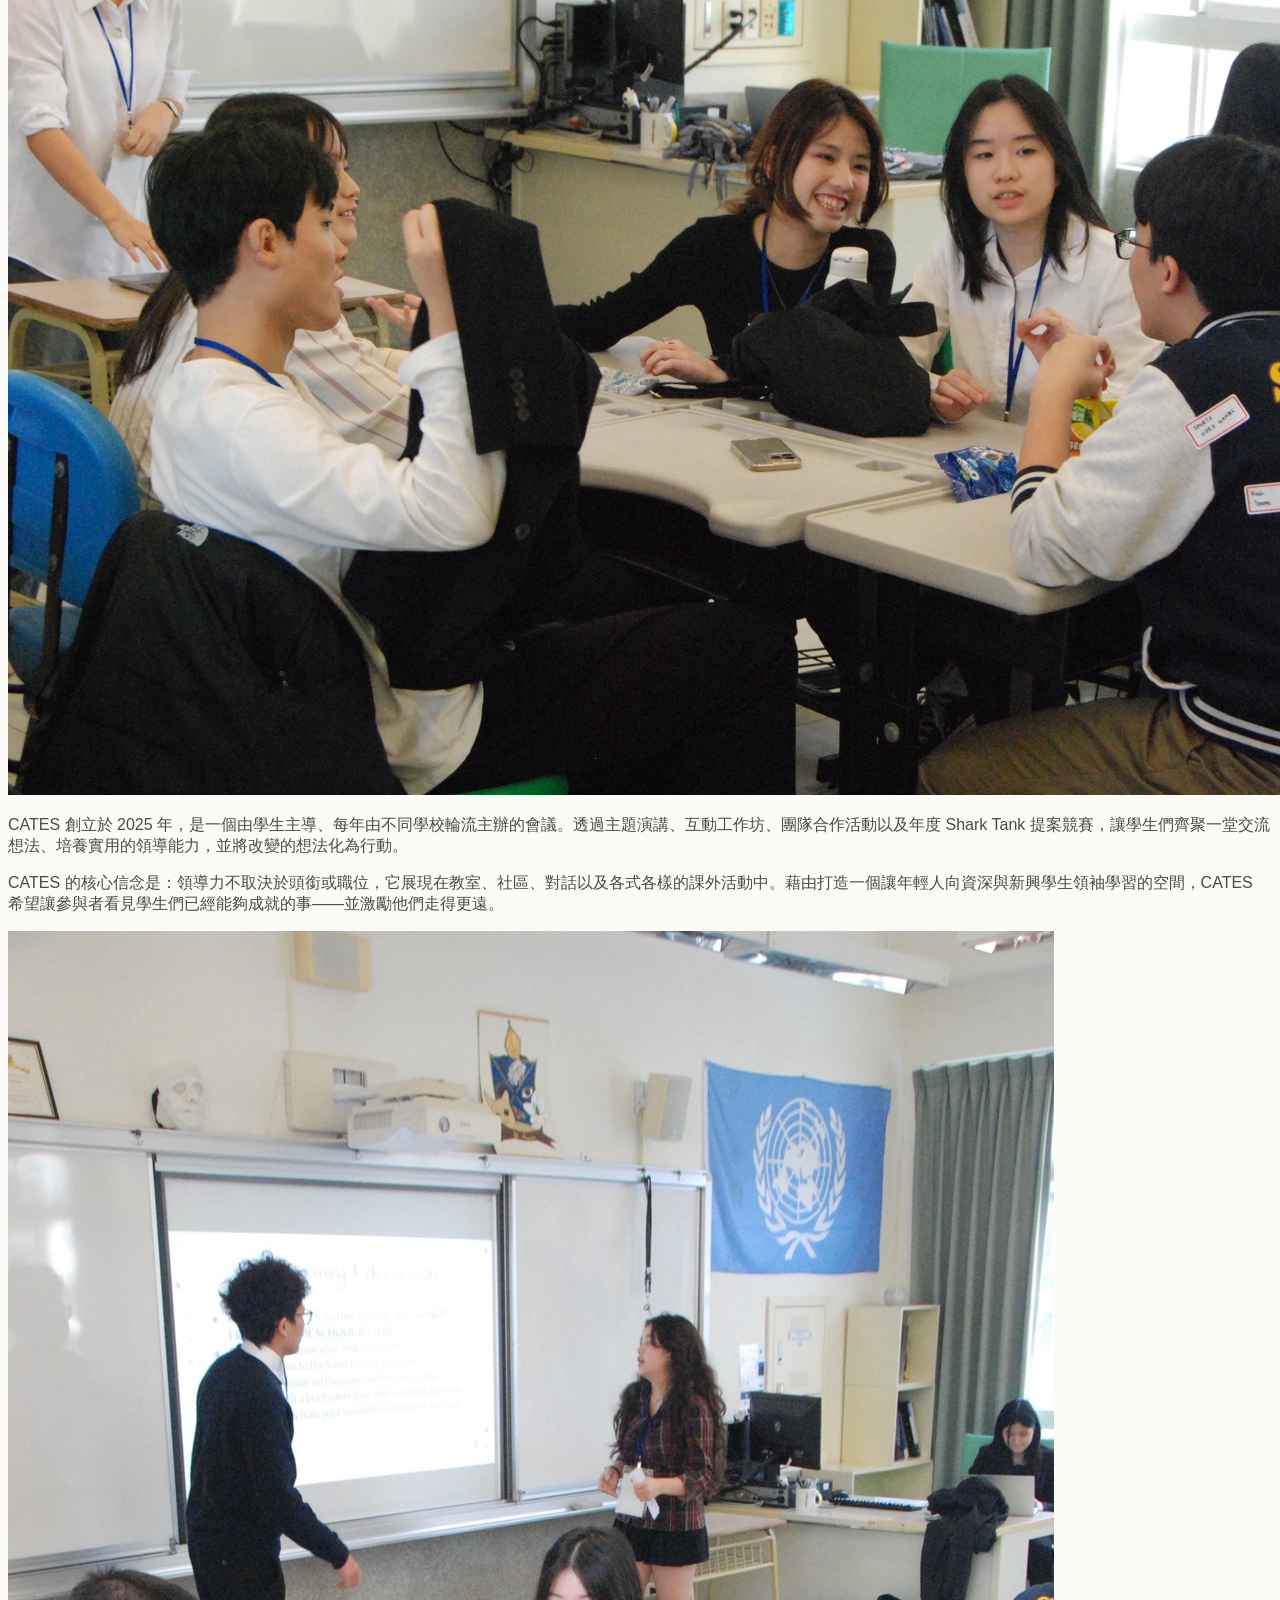
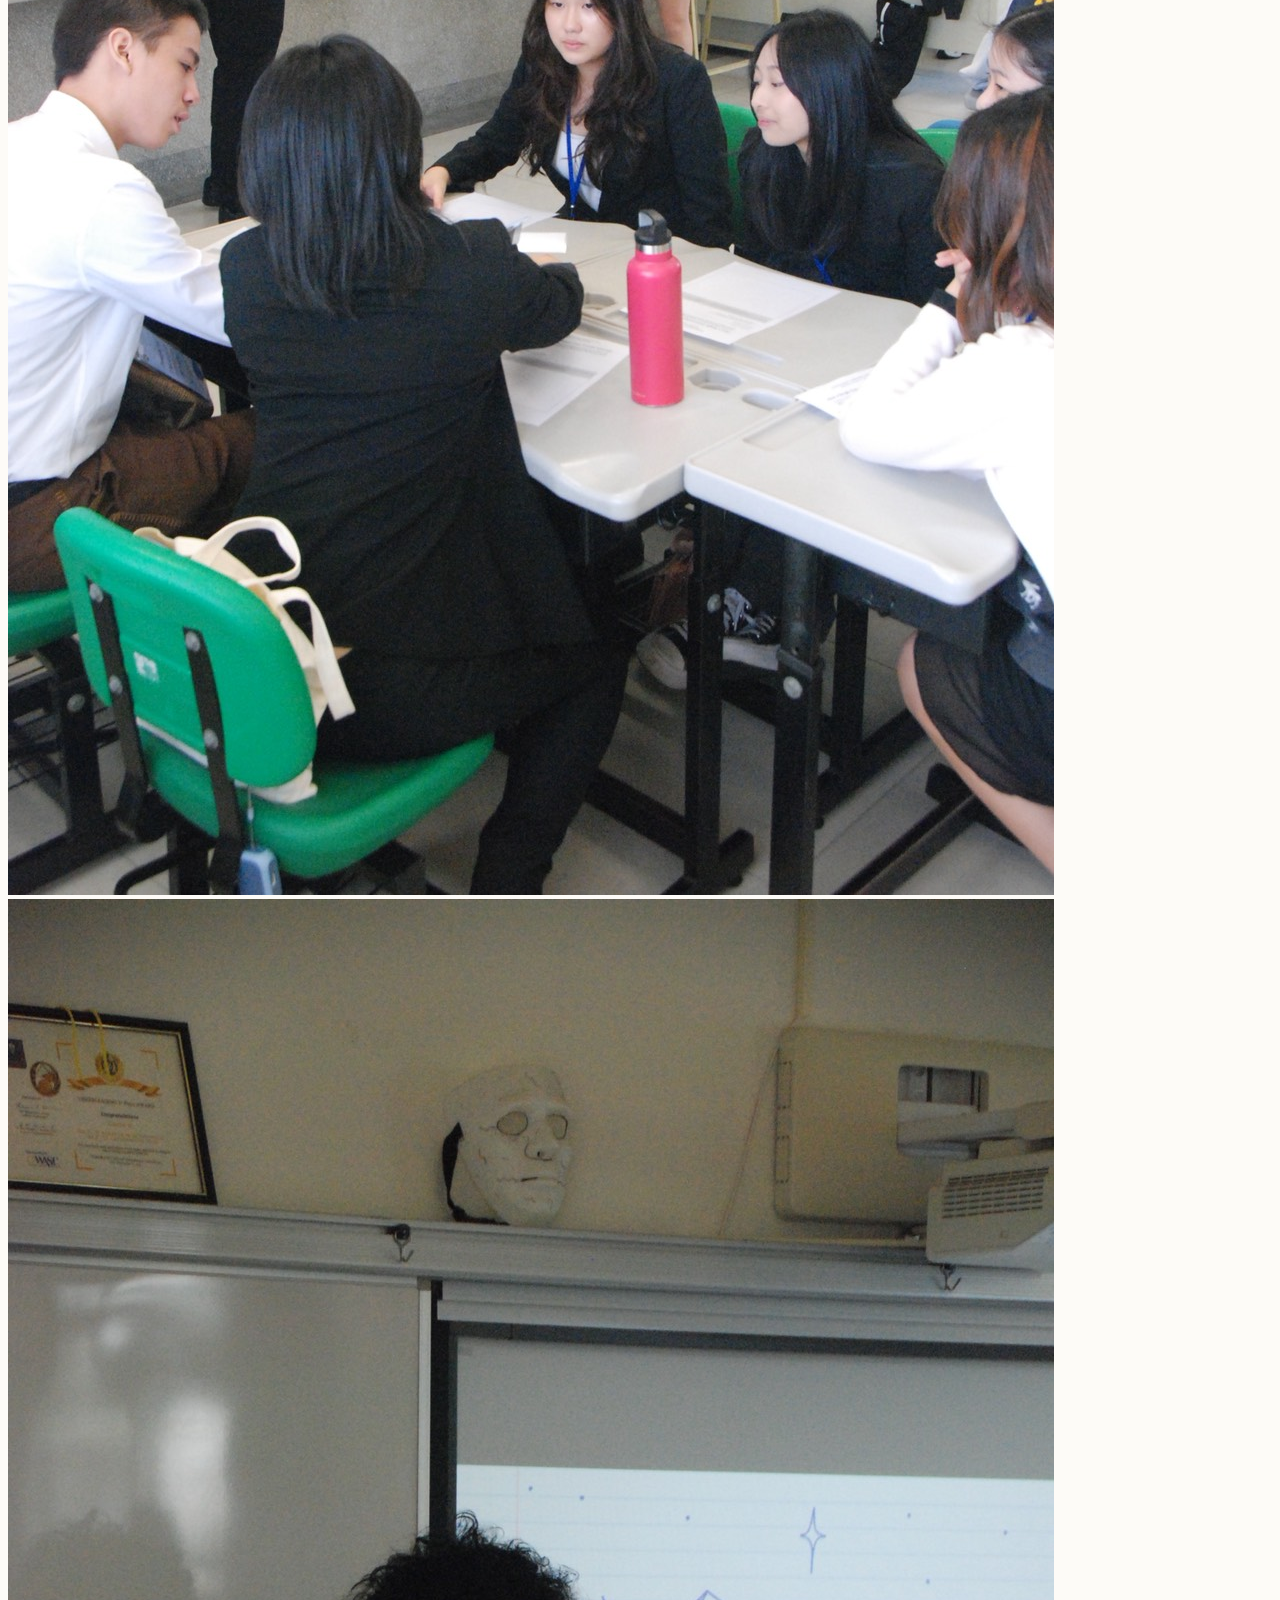
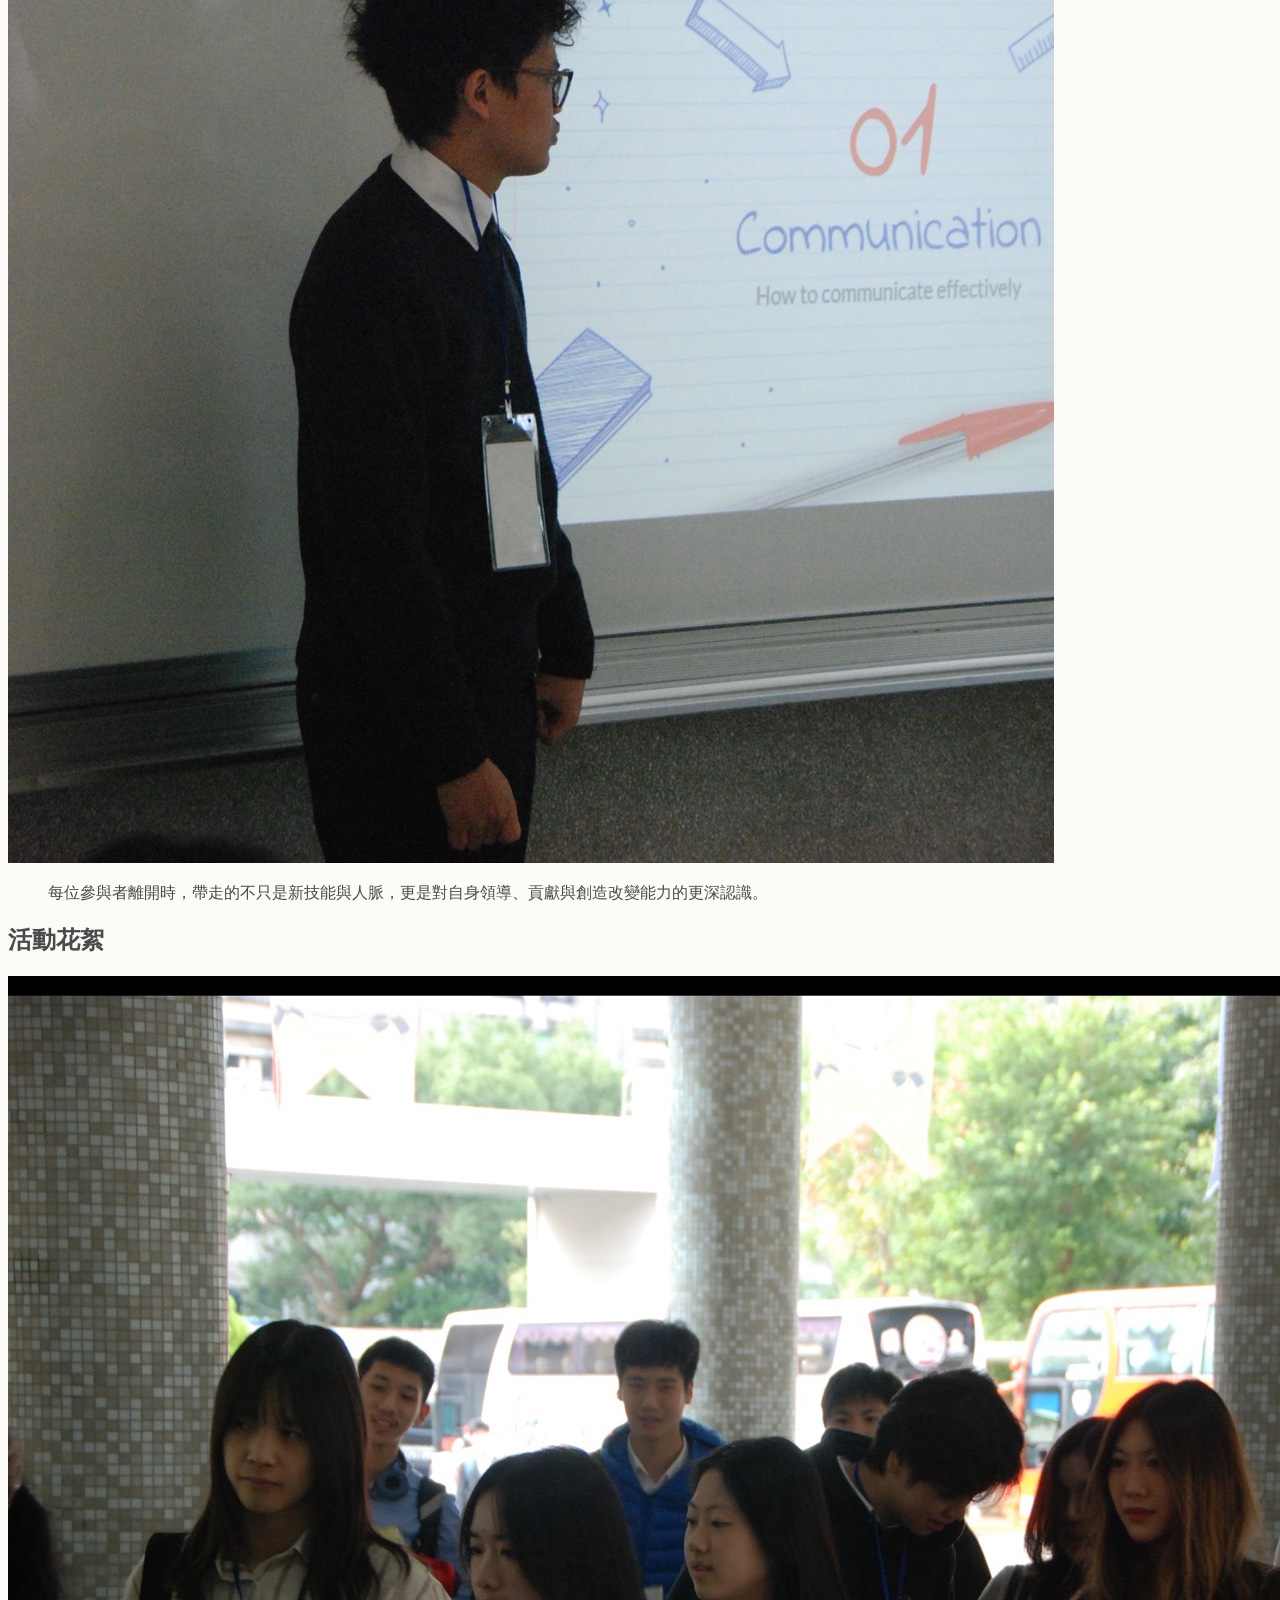
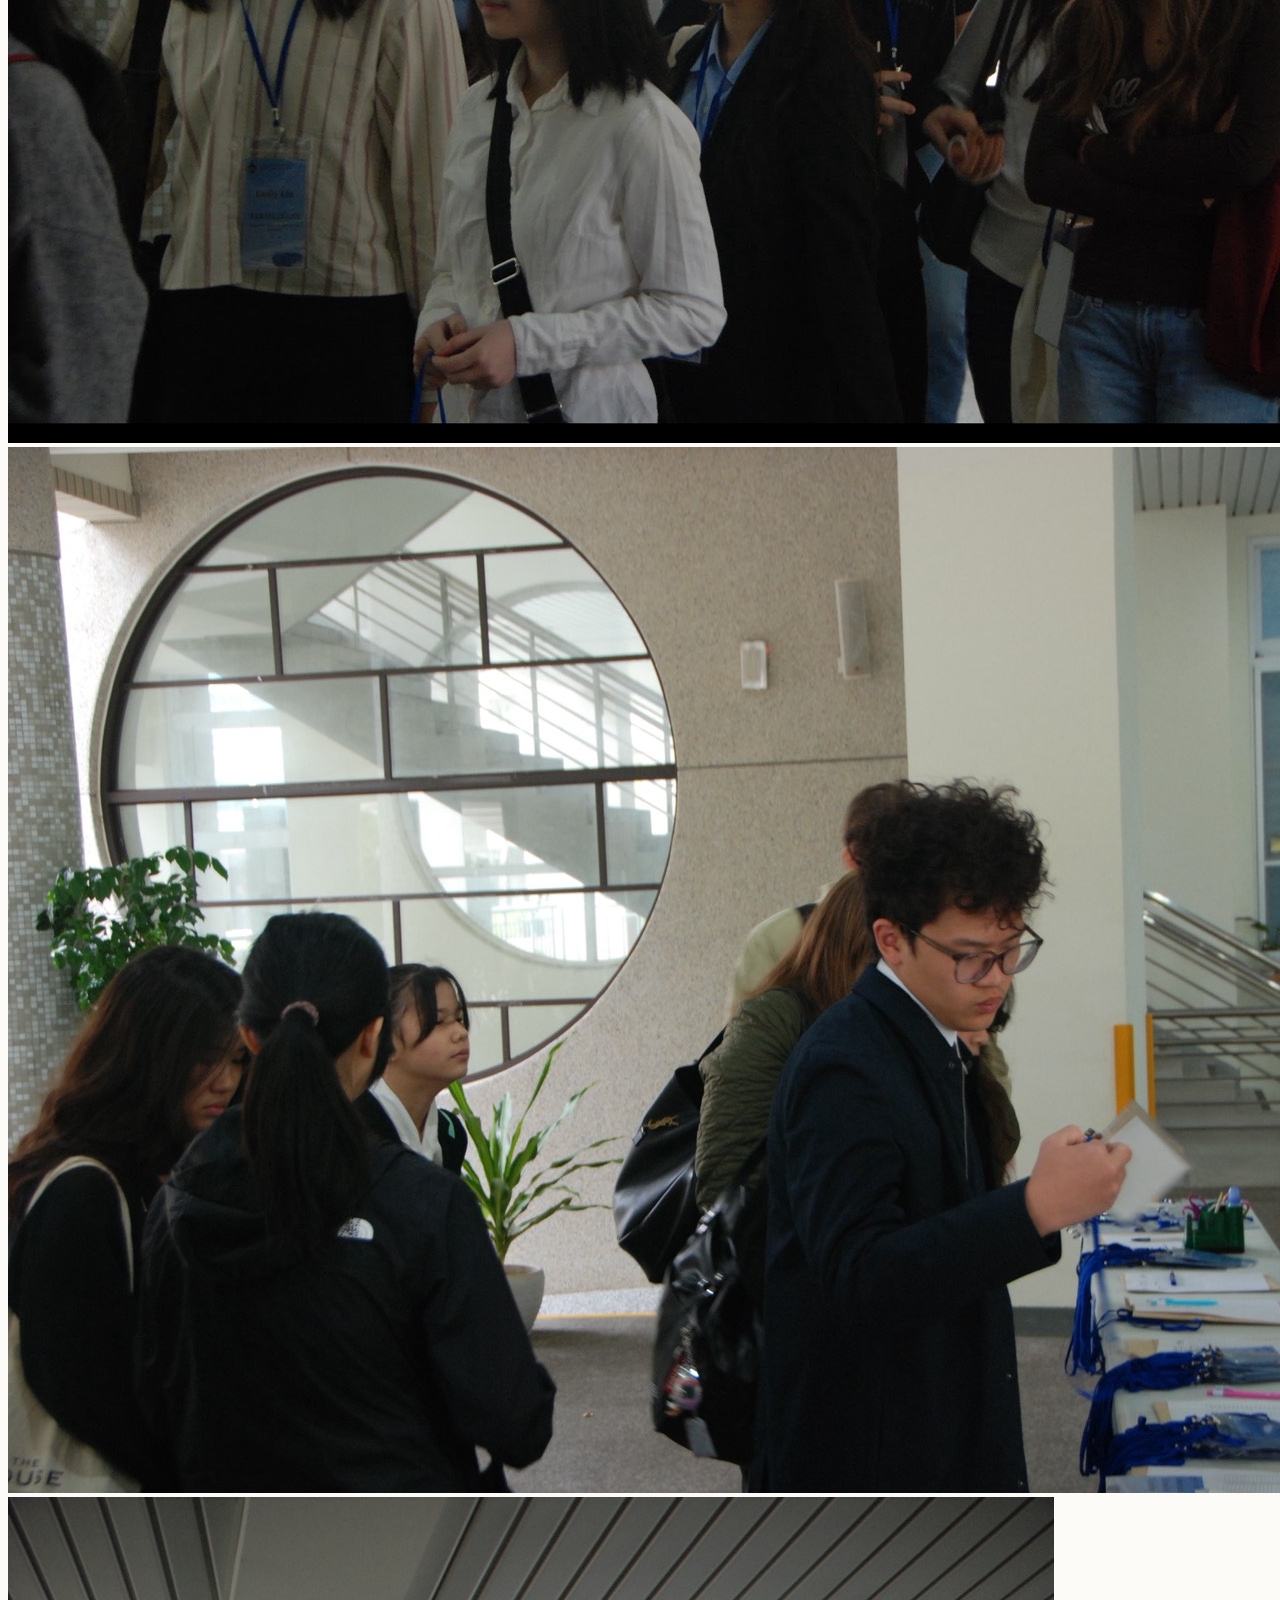
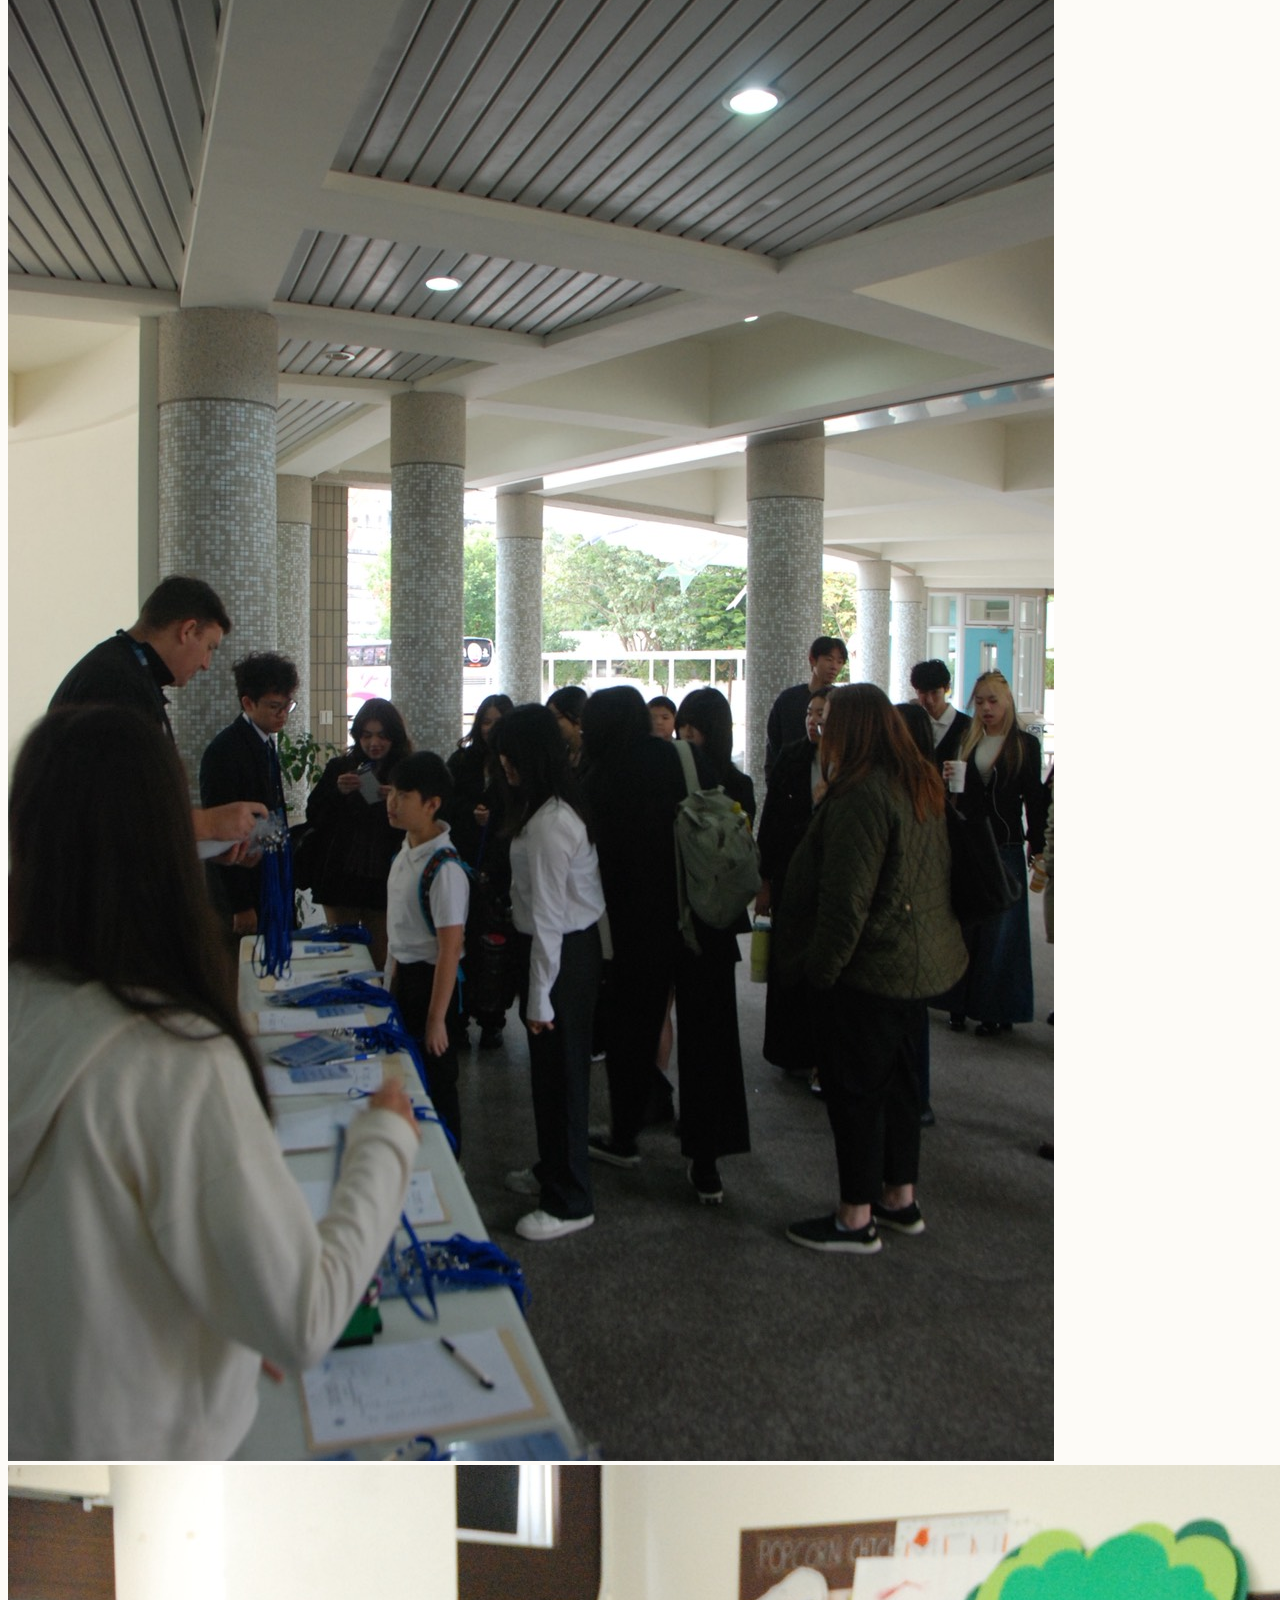
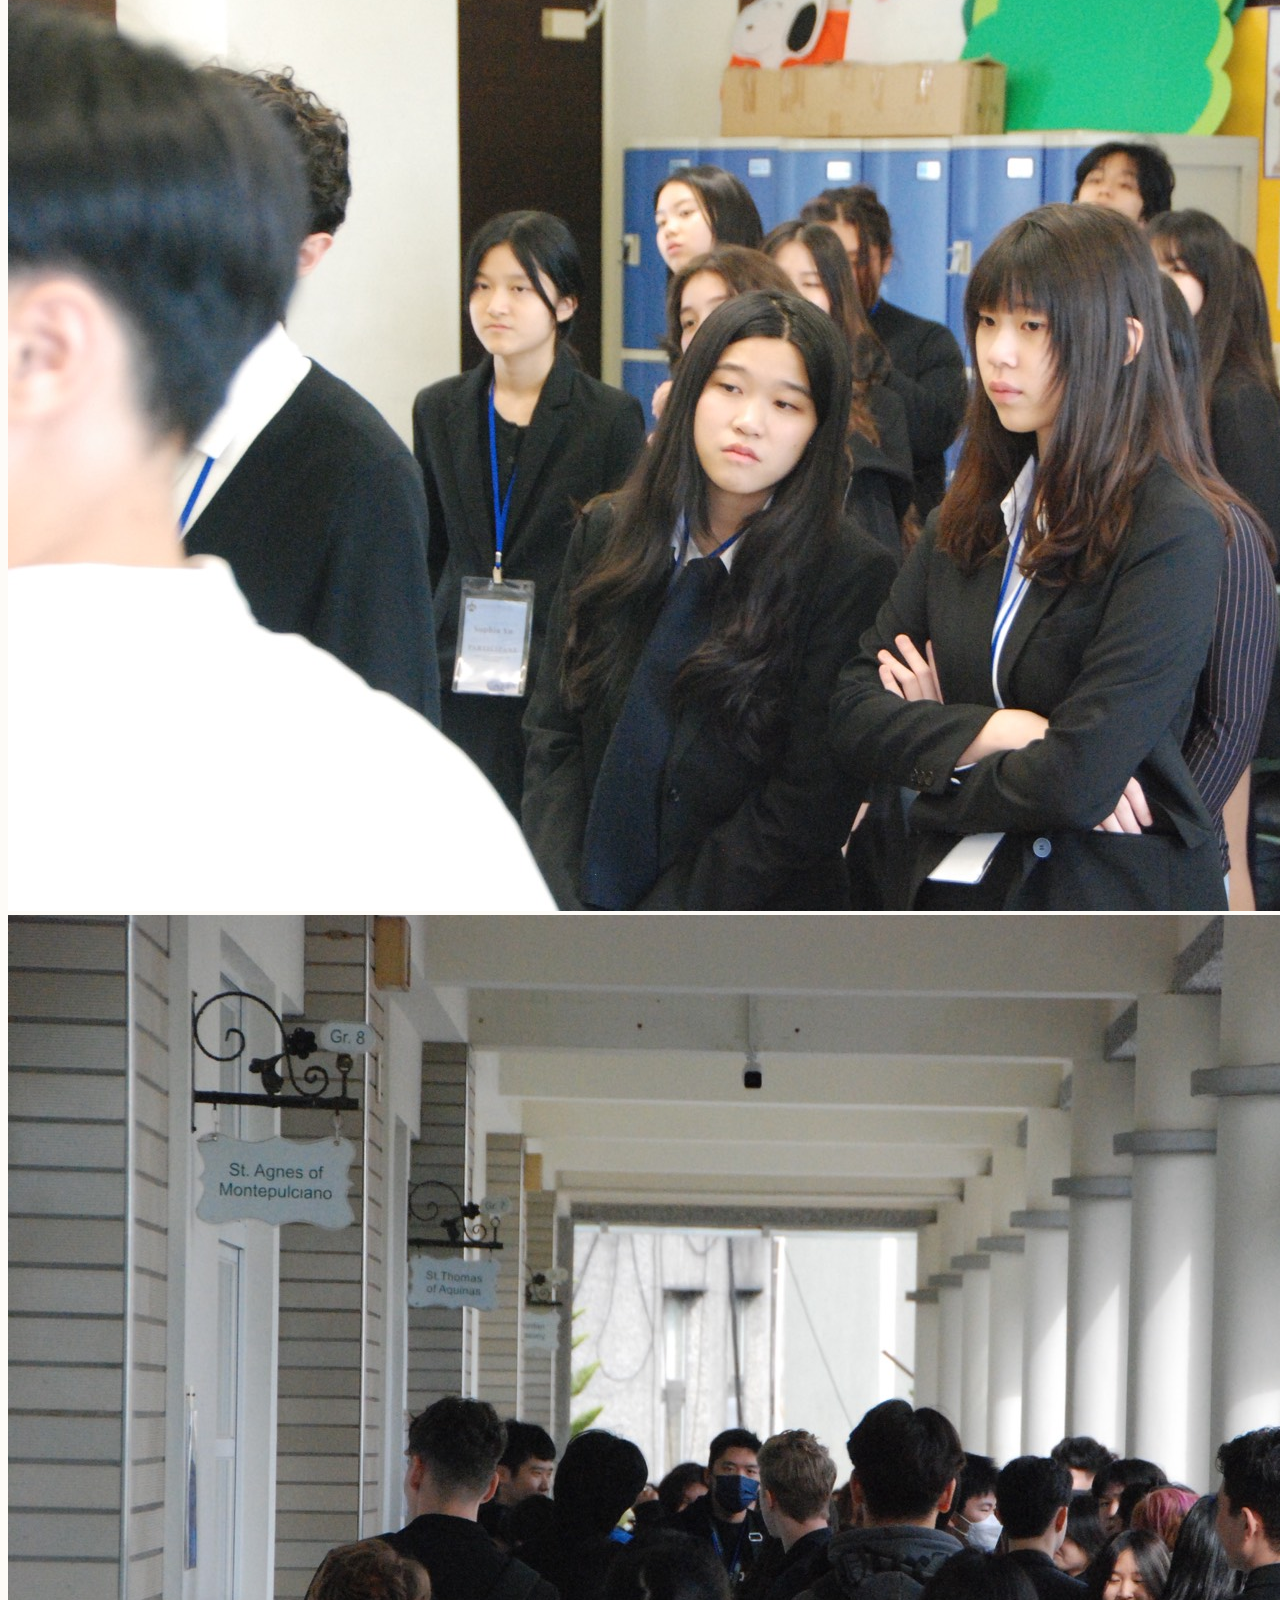
==== commit 90aaa856: "Cates 首圖滿版" ====
--- a/cates.html
+++ b/cates.html
@@ -18,15 +18,12 @@
         <div class="absolute top-[60rem] -left-20 w-96 h-96 bg-blue-100 rounded-full mix-blend-multiply filter blur-3xl opacity-60"></div>
 
         <!-- Hero -->
-        <section class="pt-28 px-4 sm:px-6 lg:px-8 relative z-10">
-            <div class="max-w-7xl mx-auto relative rounded-[2rem] overflow-hidden shadow-2xl">
-                <img src="image/CATES/S__4857911_0.jpg" alt="CATES Organizing Committee" class="w-full h-[26rem] md:h-[34rem] object-cover">
-                <div class="absolute inset-0 bg-gradient-to-t from-slate-900/85 via-slate-900/30 to-transparent"></div>
-                <div class="absolute bottom-0 left-0 right-0 p-6 md:p-12">
-                    <span class="inline-block bg-white/90 text-sky-600 text-xs font-bold tracking-wider uppercase px-3 py-1 rounded-full mb-4">Our Programs · 2026</span>
-                    <h1 class="text-3xl md:text-5xl font-bold text-white leading-tight" data-i18n="nav_CATES">CATES 學生領袖會議</h1>
-                    <p class="mt-3 text-lg md:text-xl text-sky-100" data-i18n="cates_hero_sub">2026 年度學生領袖週末營</p>
-                </div>
+        <section class="relative h-[70vh] flex items-end overflow-hidden z-10 pb-12 md:pb-24 pt-28">
+            <img src="image/CATES/S__4857911_0.jpg" alt="CATES Organizing Committee" class="absolute inset-0 w-full h-full object-cover z-0 scale-105">
+            <div class="absolute inset-0 bg-gradient-to-t from-slate-900/90 via-slate-900/30 to-transparent z-10"></div>            
+            <div class="max-w-7xl mx-auto w-full px-4 sm:px-6 lg:px-8 relative z-20">
+                <h1 class="text-4xl md:text-6xl lg:text-7xl font-bold text-white leading-tight [text-shadow:_0_4px_24px_rgb(0_0_0_/_50%)]" data-i18n="nav_CATES">CATES 學生領袖會議</h1>
+                <p class="mt-4 text-xl md:text-1xl lg:text-1xl text-sky-50 font-medium [text-shadow:_0_2px_12px_rgb(0_0_0_/_50%)]" data-i18n="cates_hero_sub">2026 年度學生領袖週末營</p>
             </div>
         </section>
 
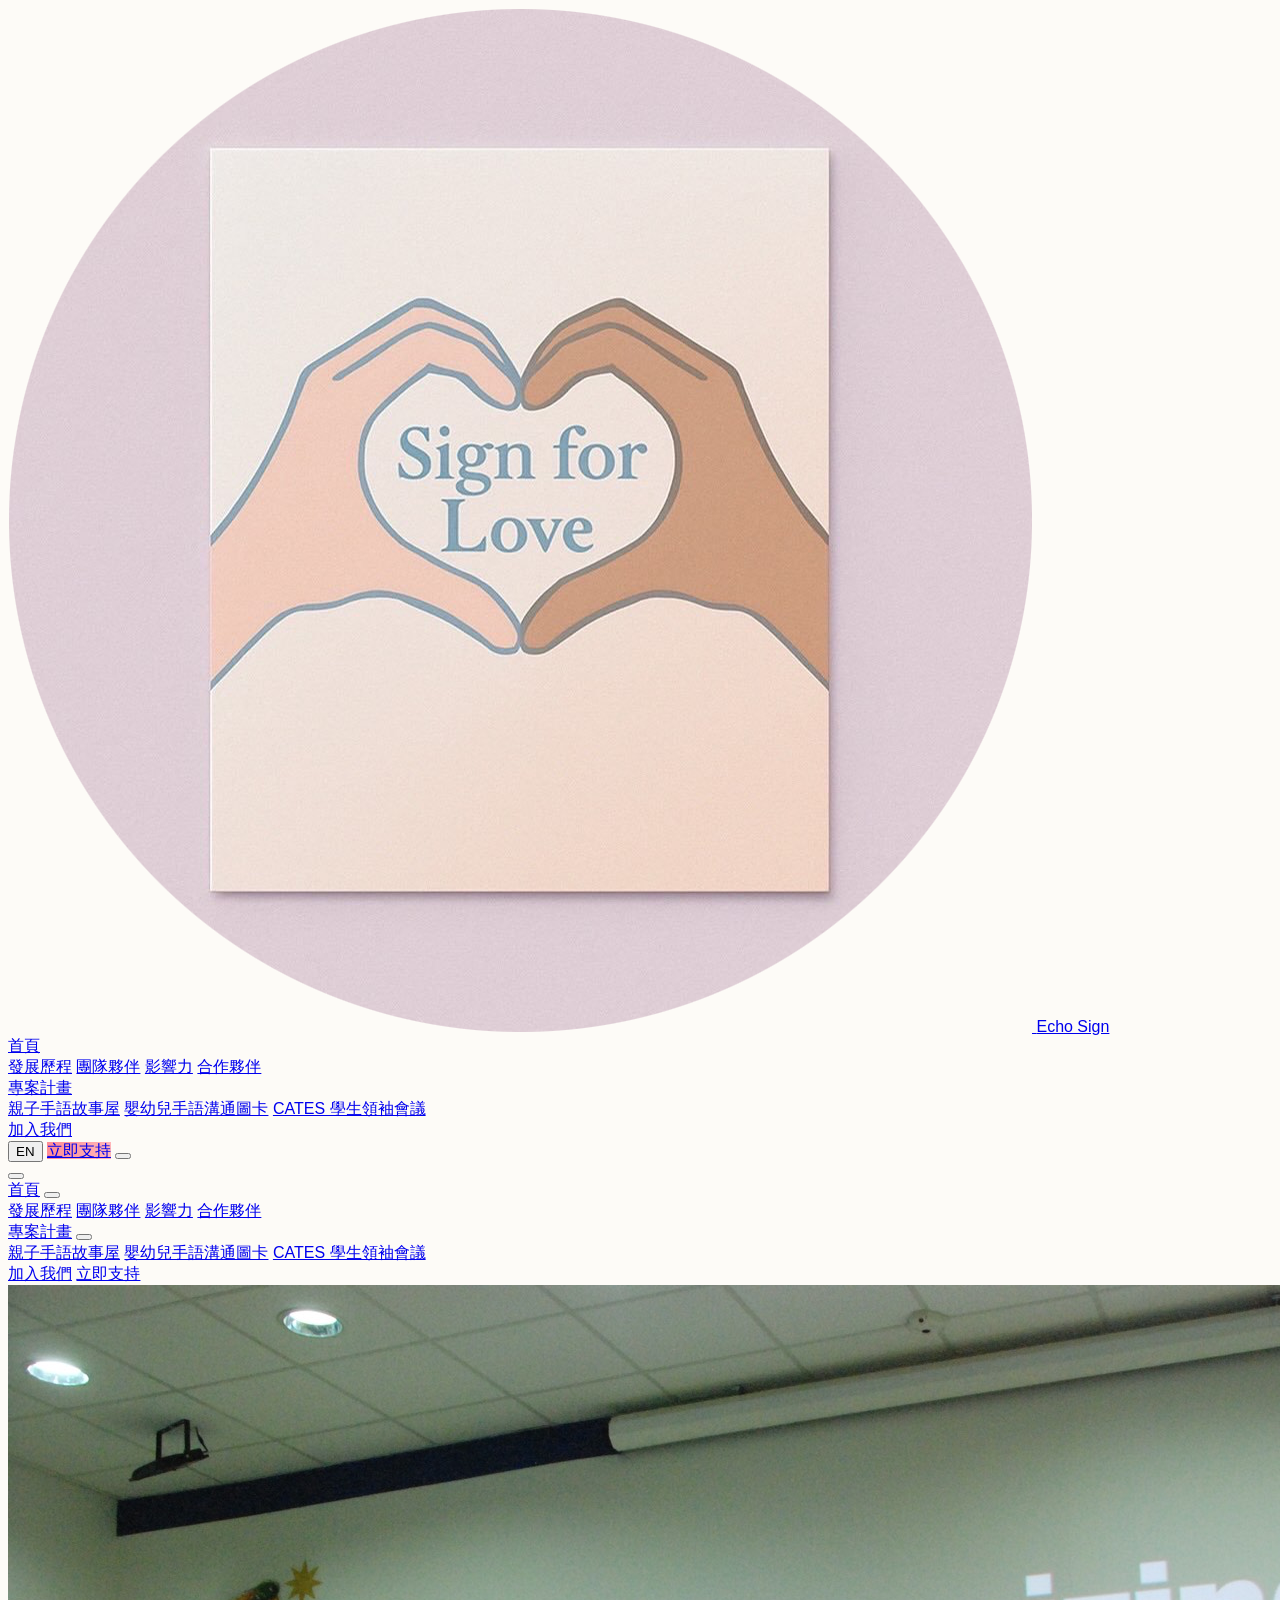
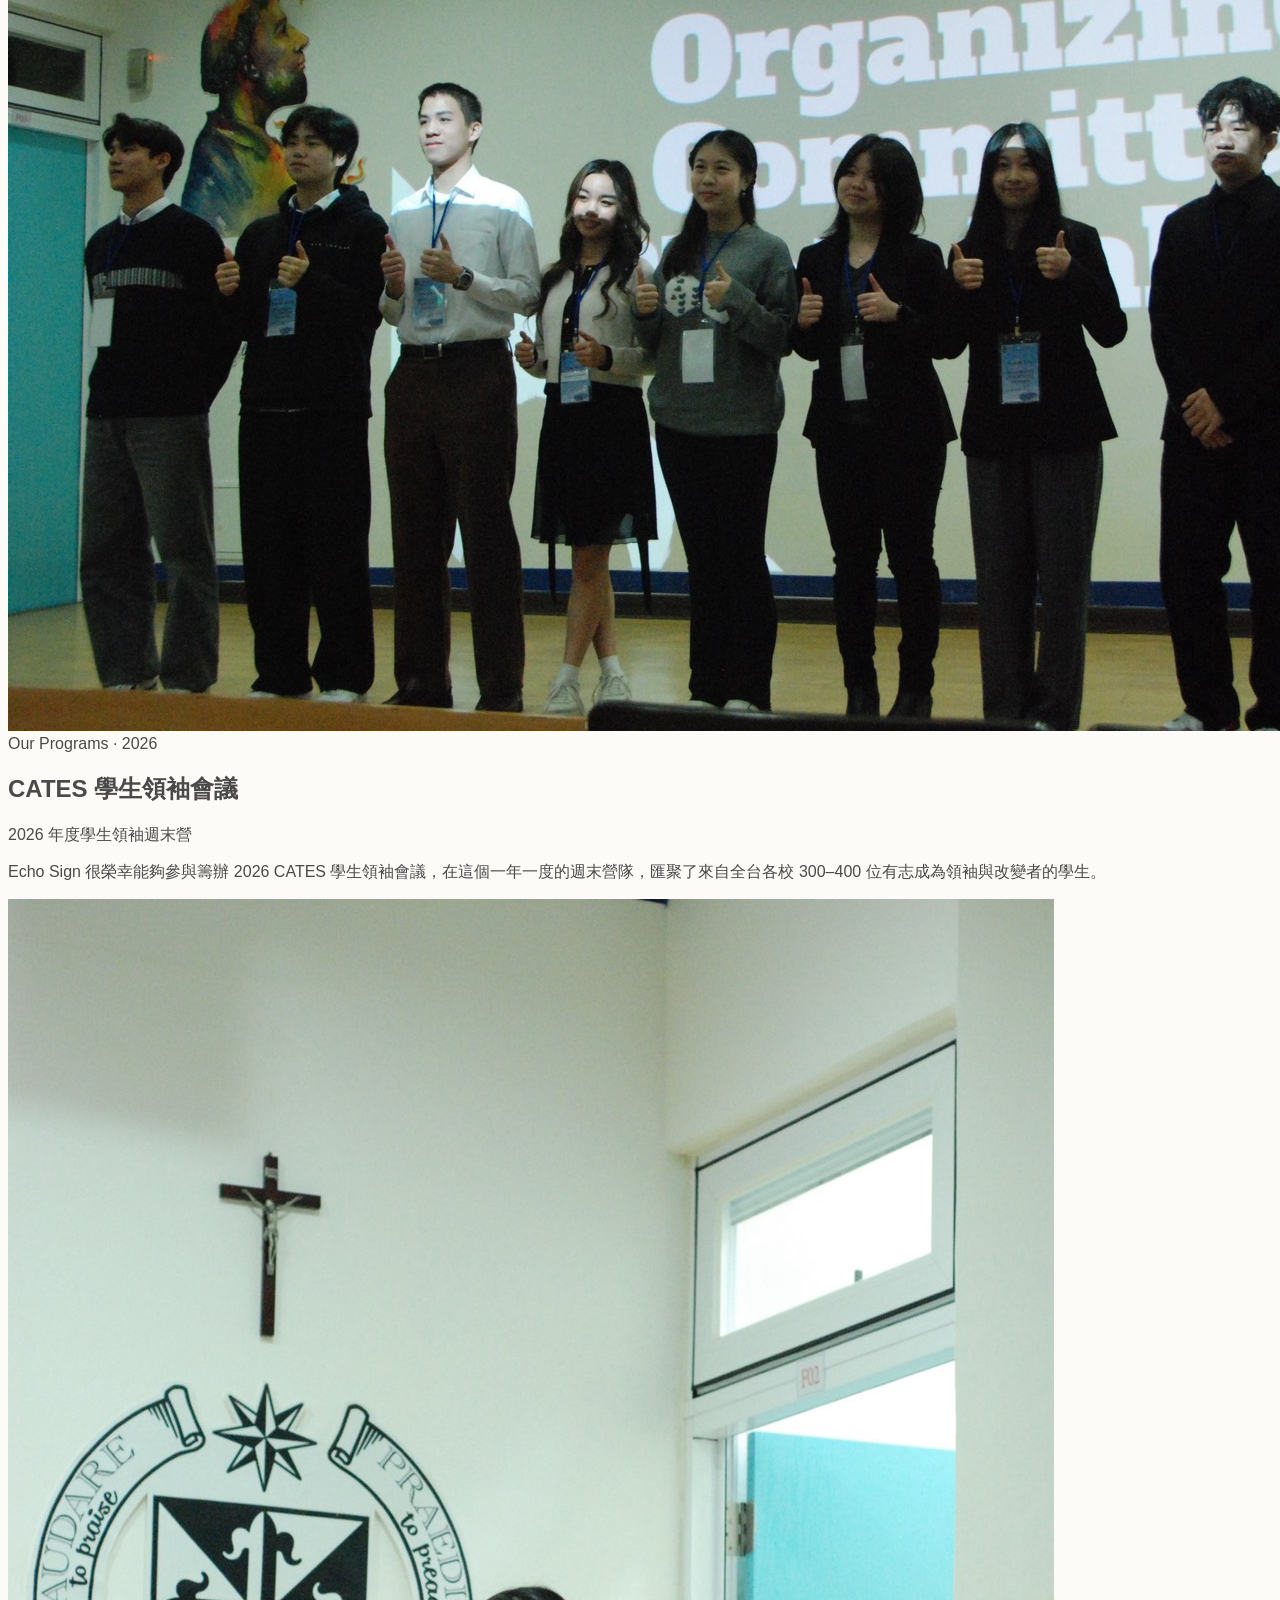
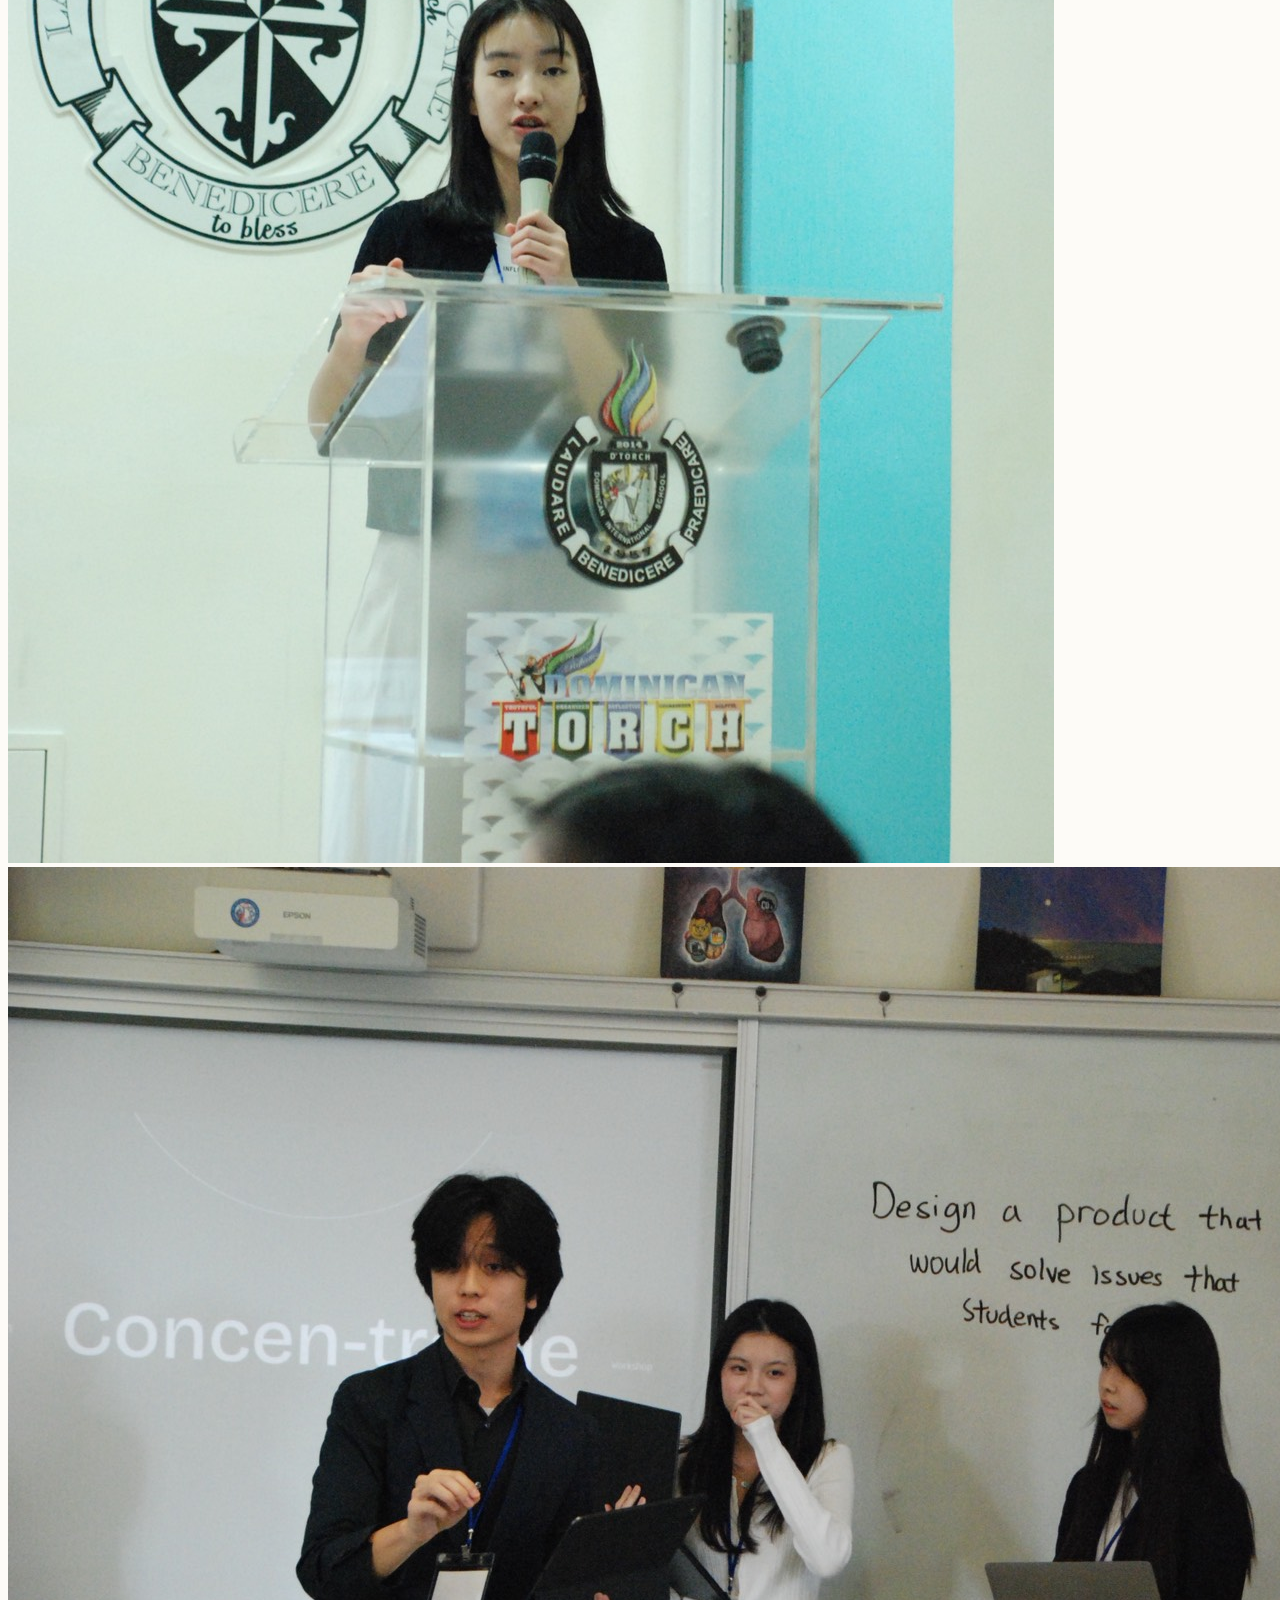
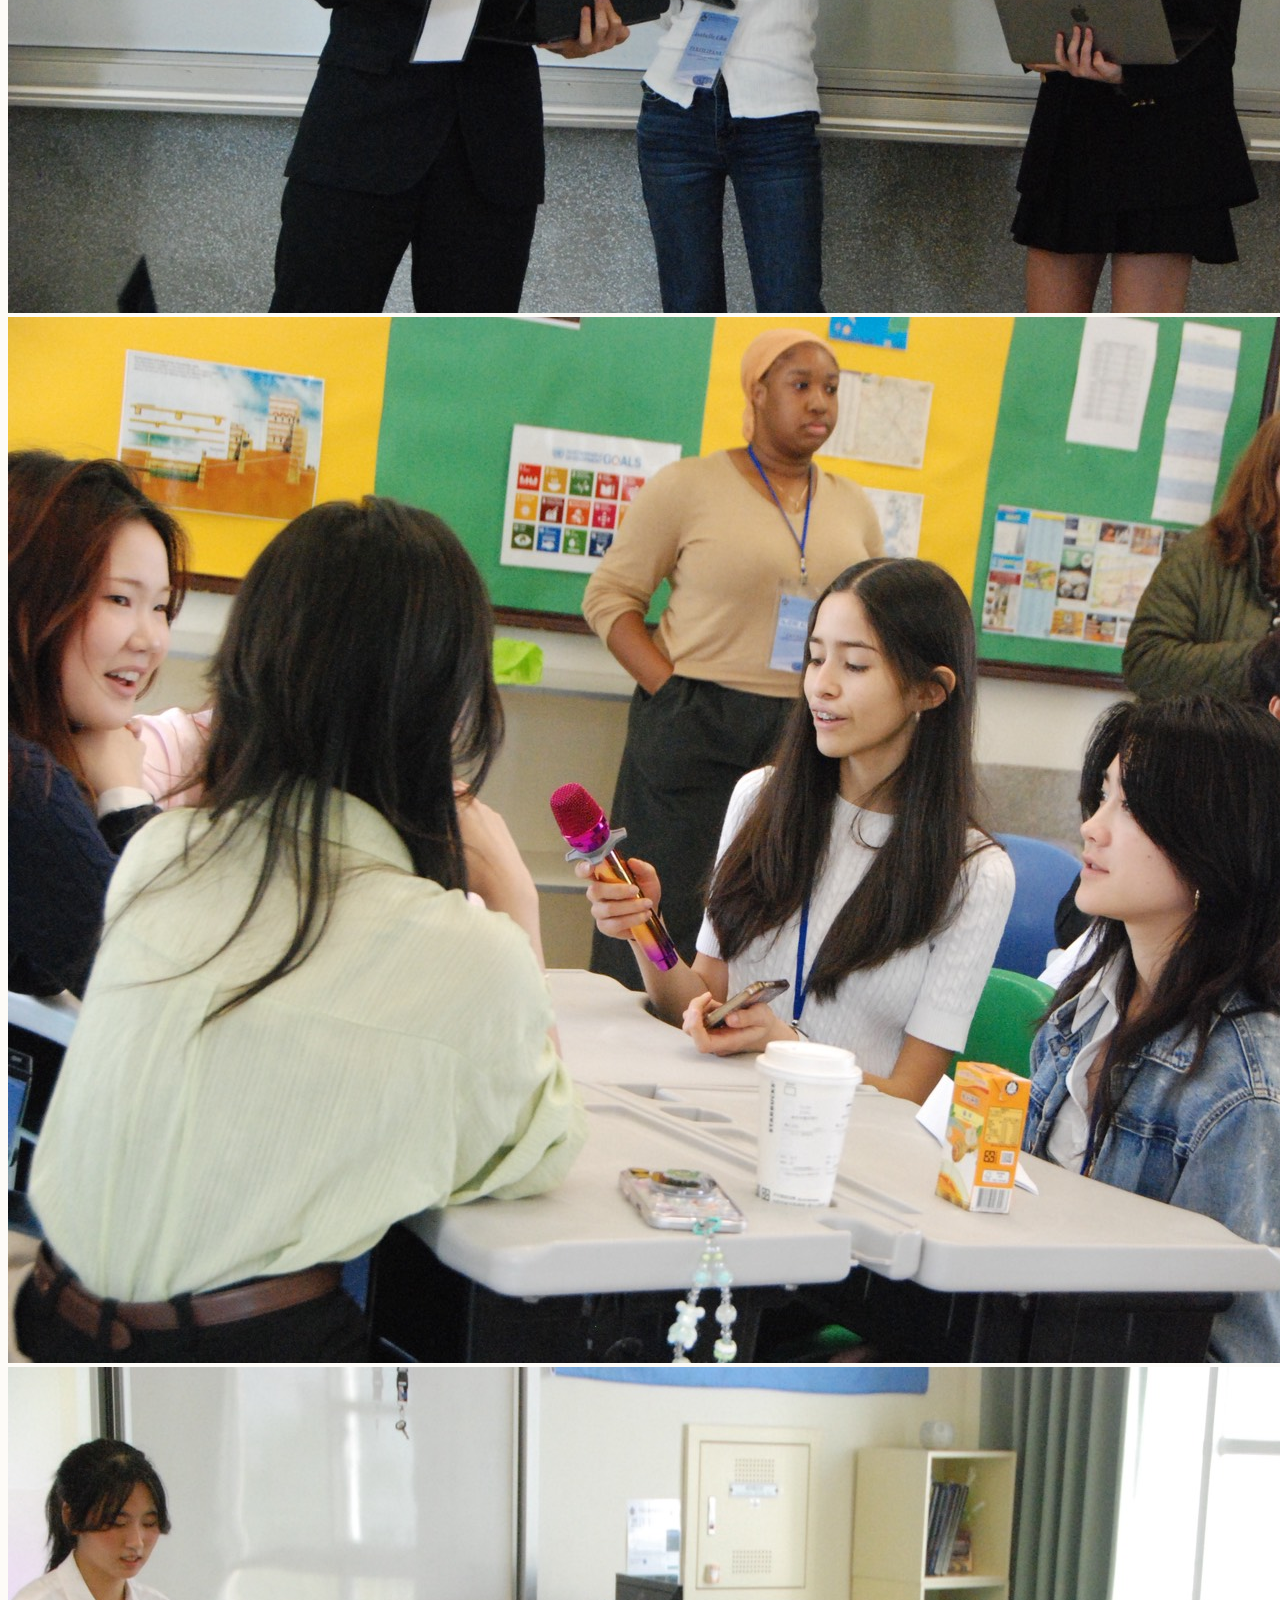
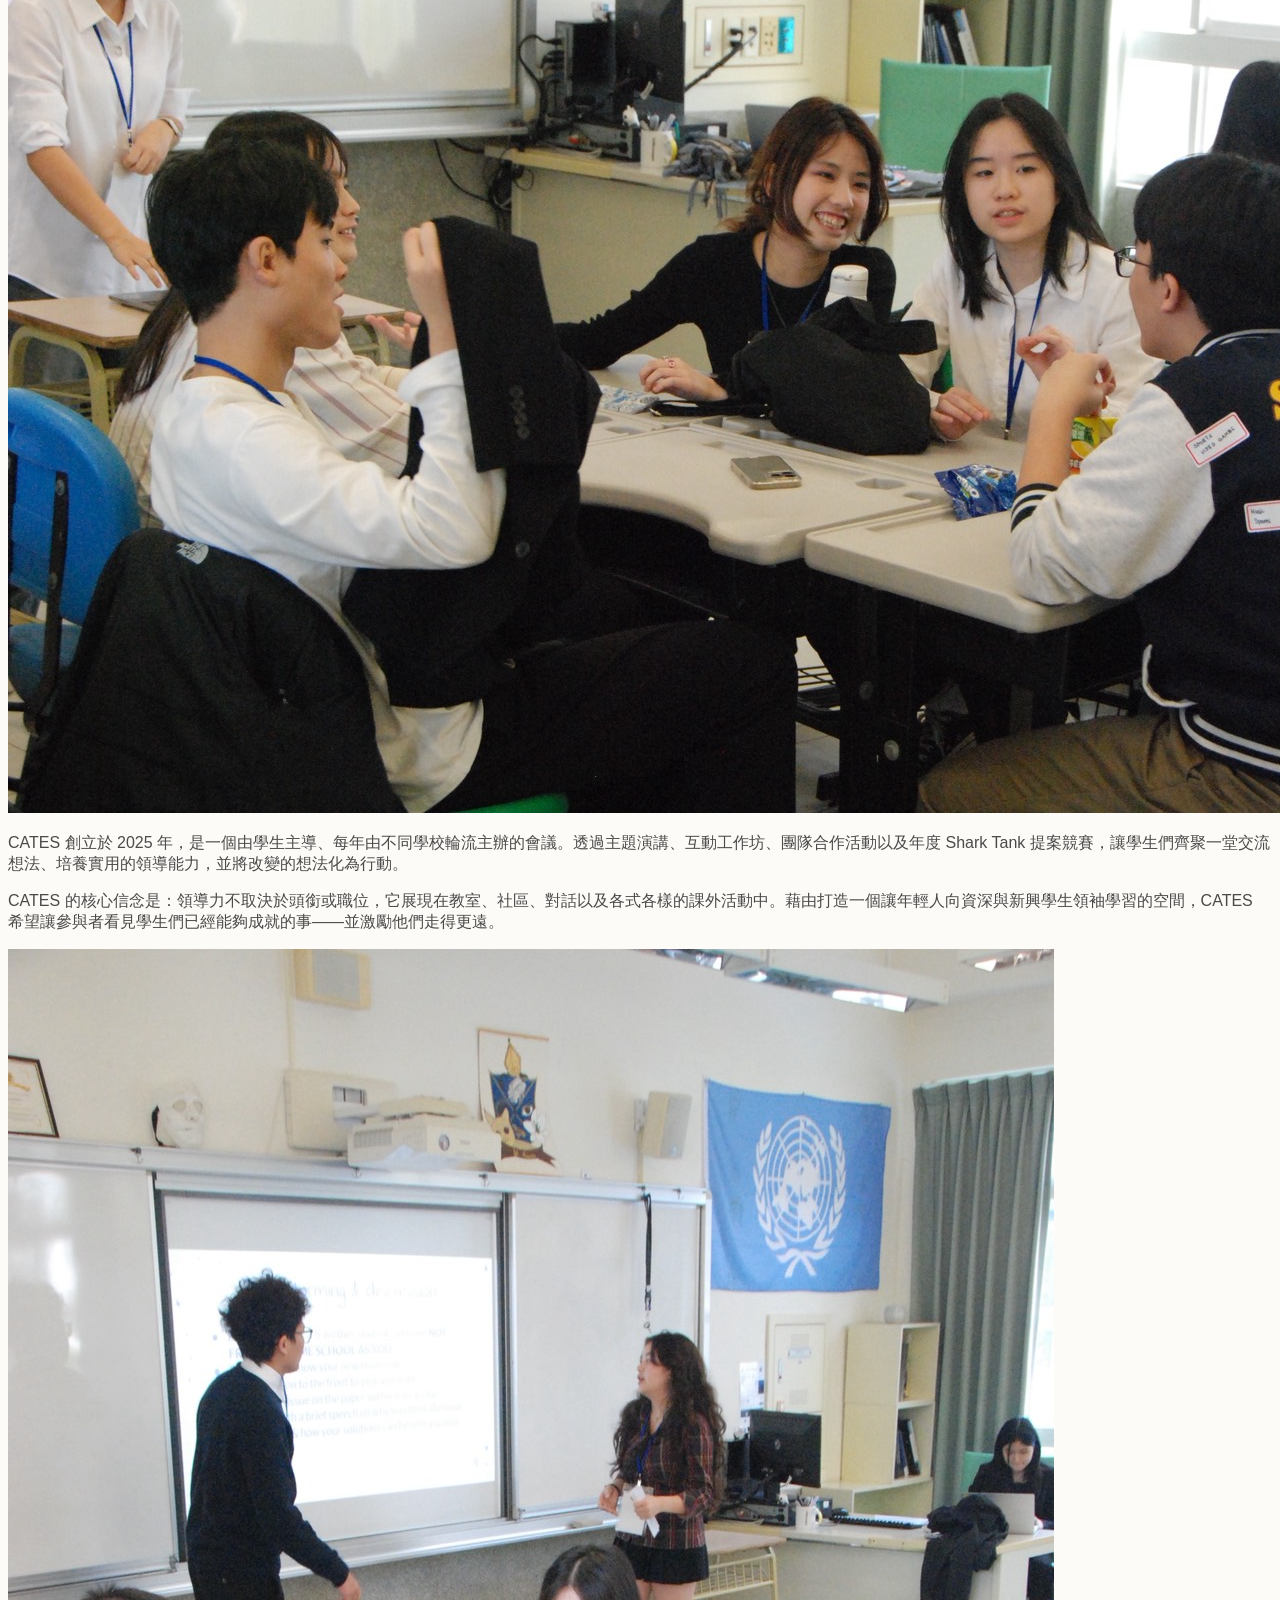
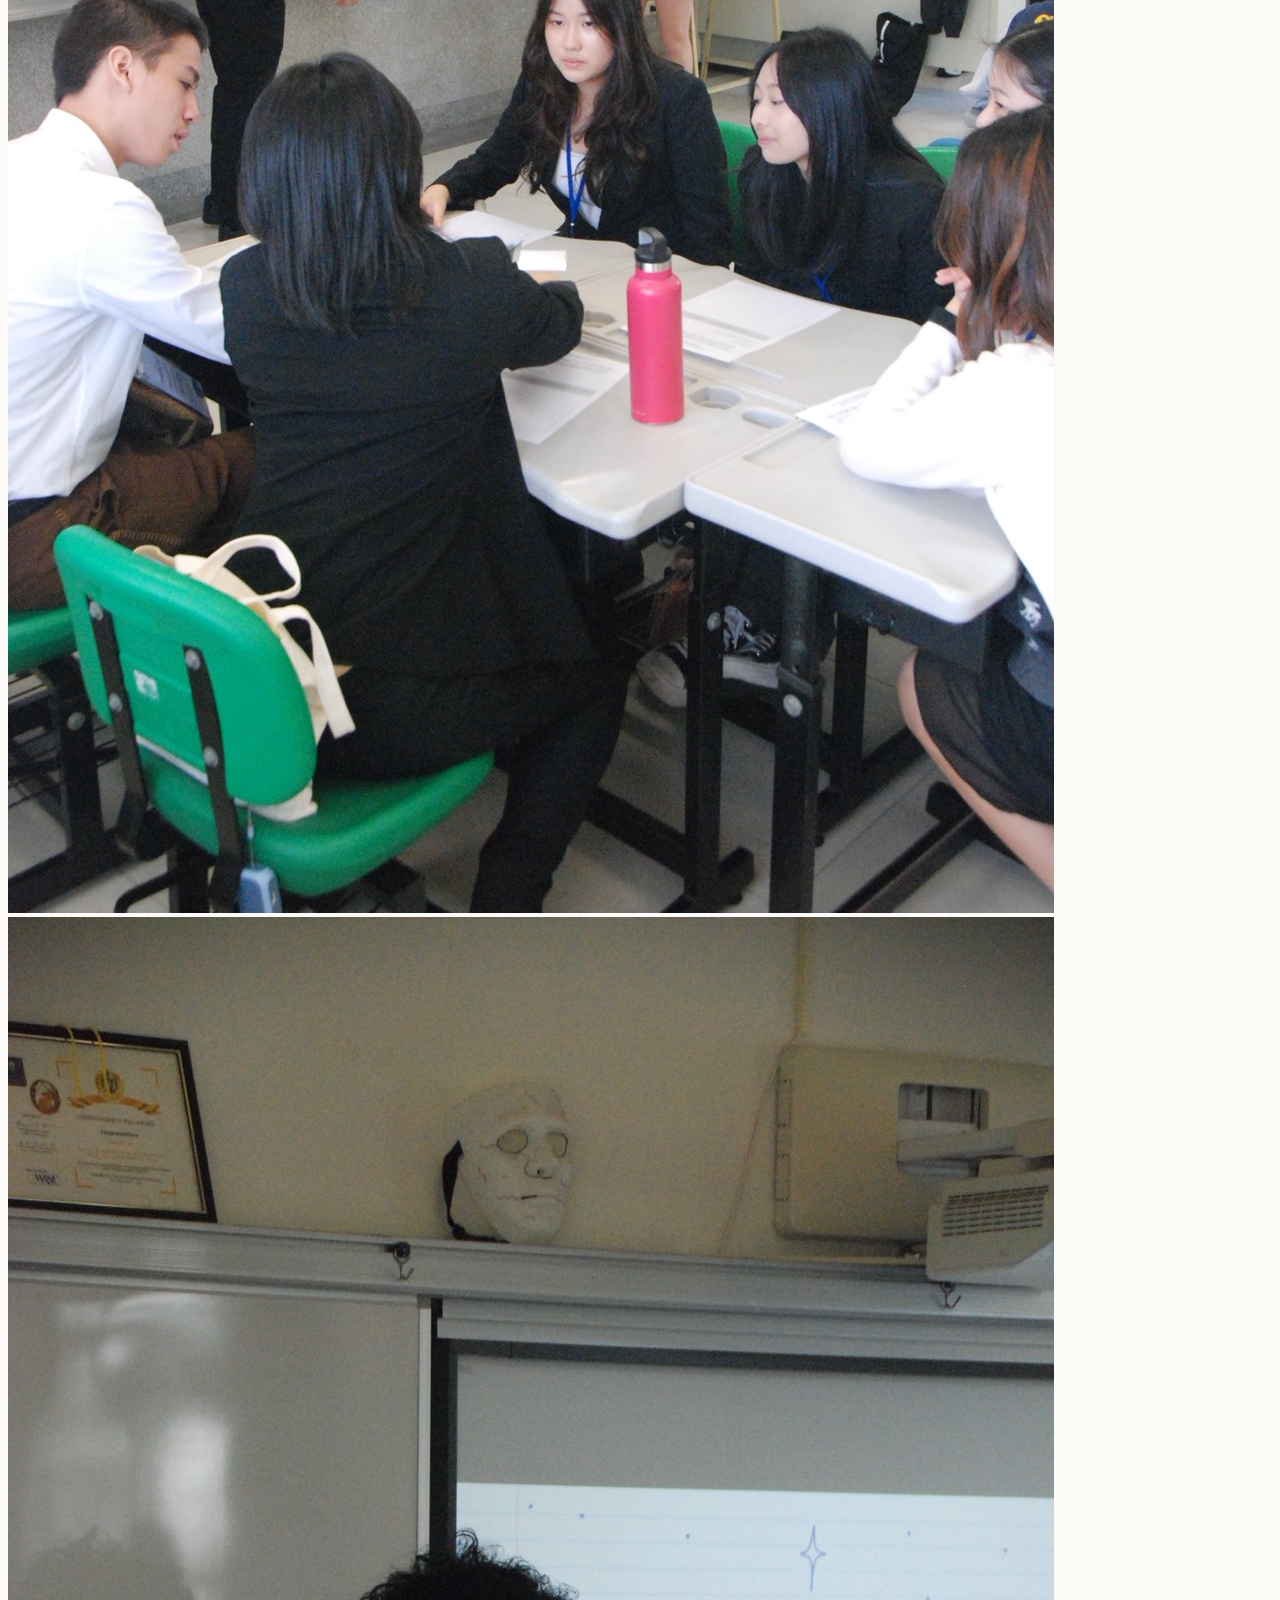
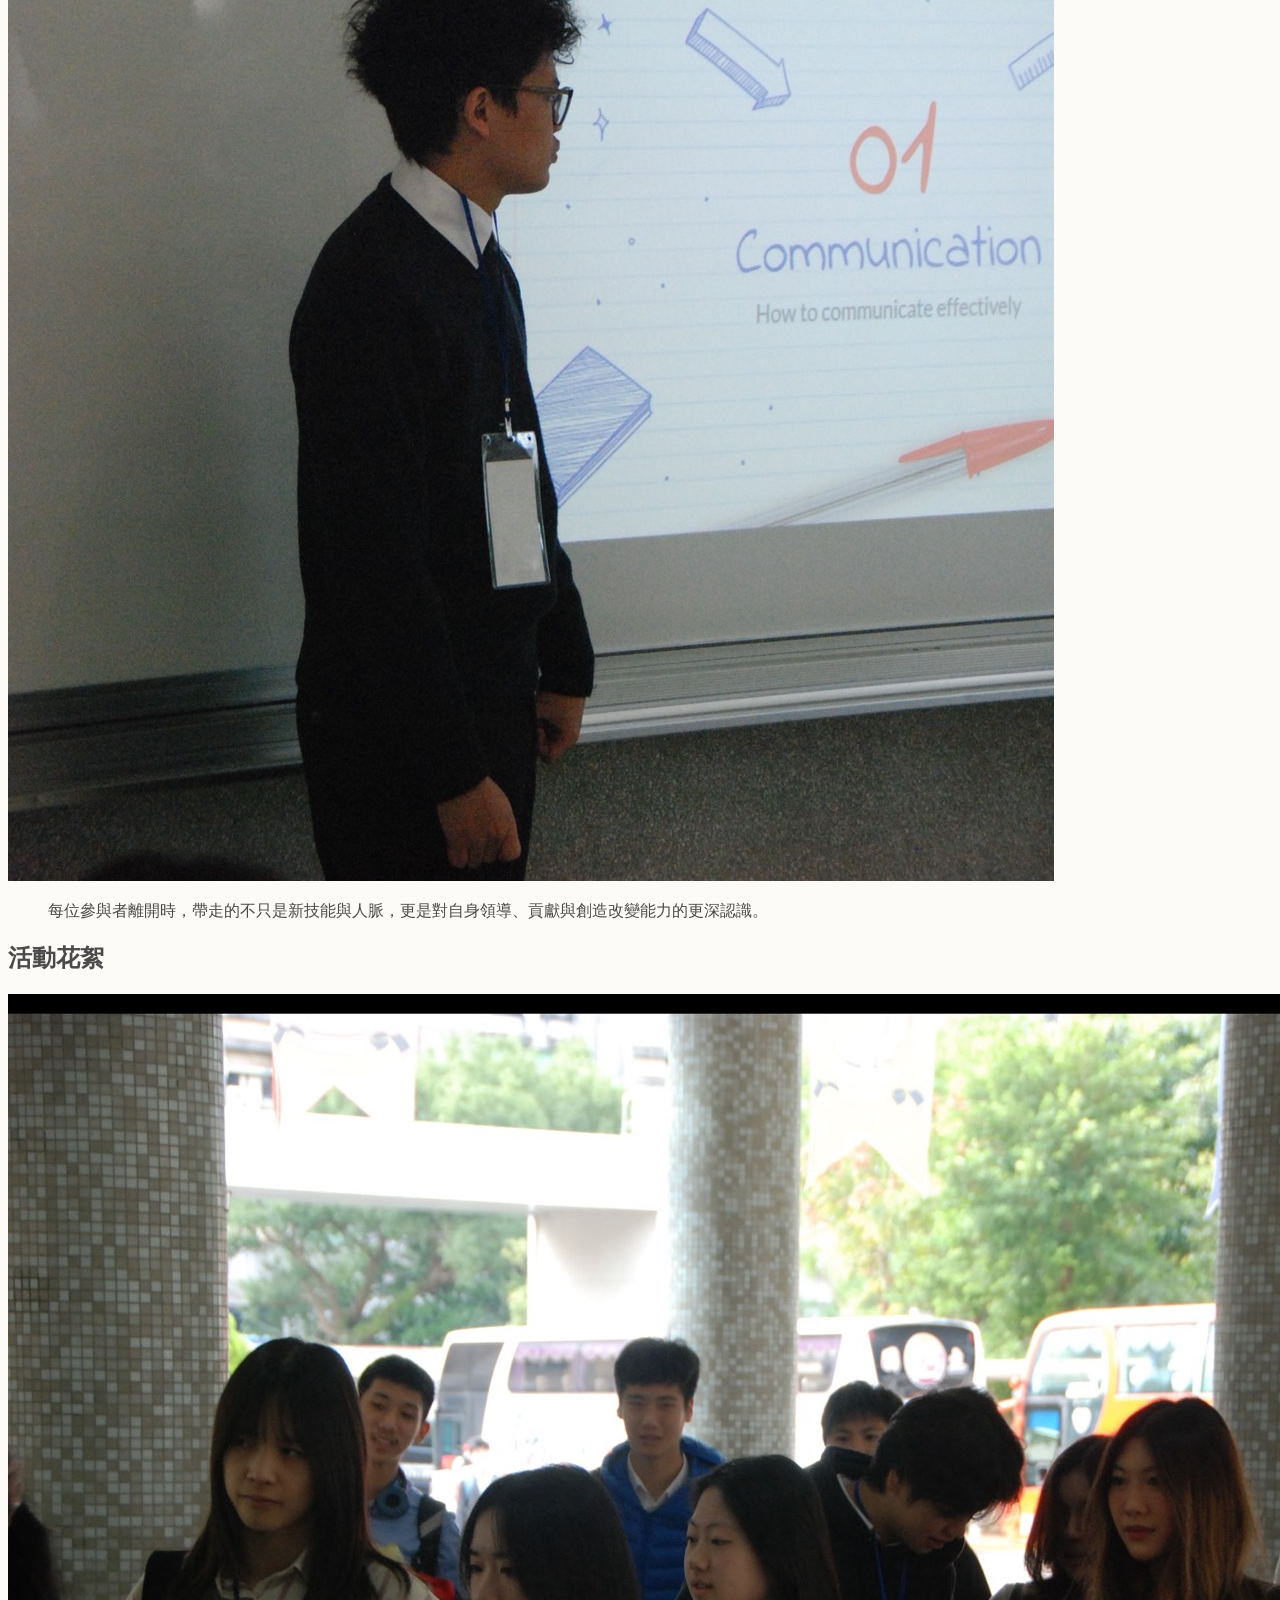
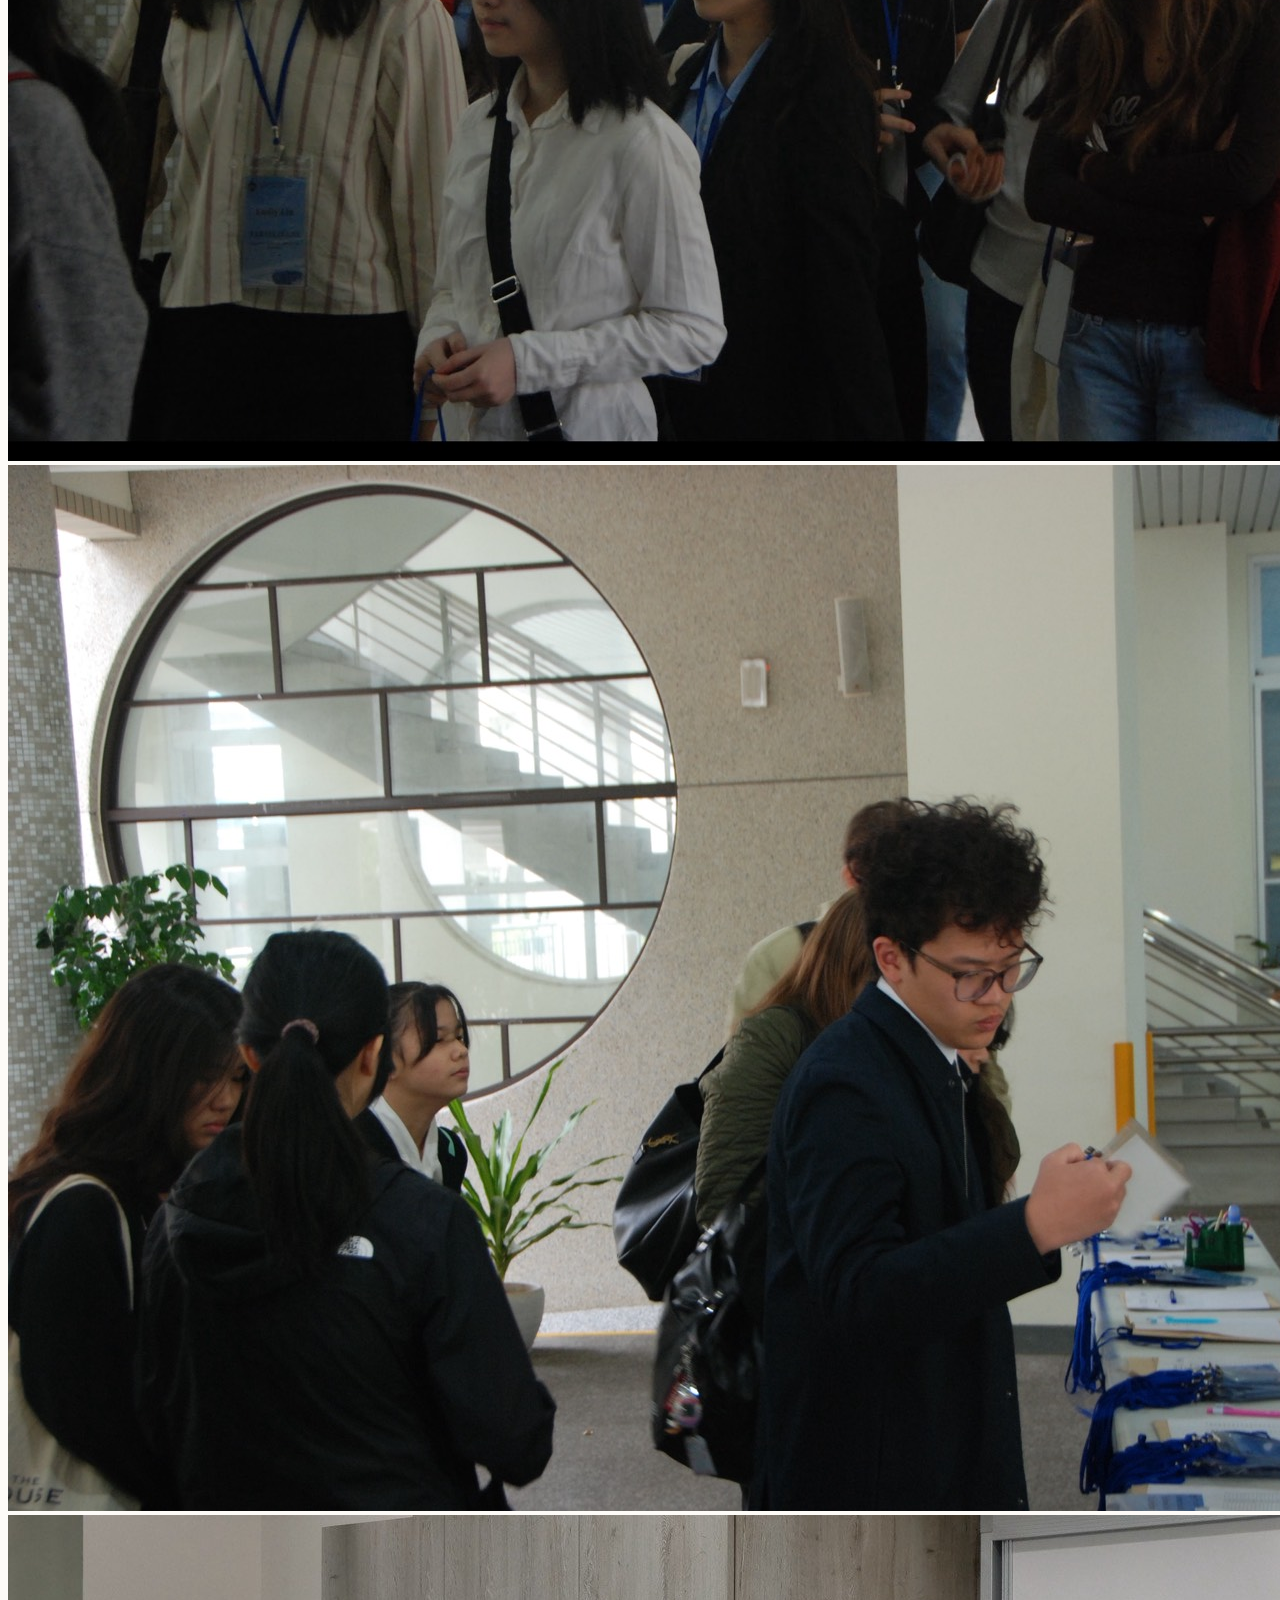
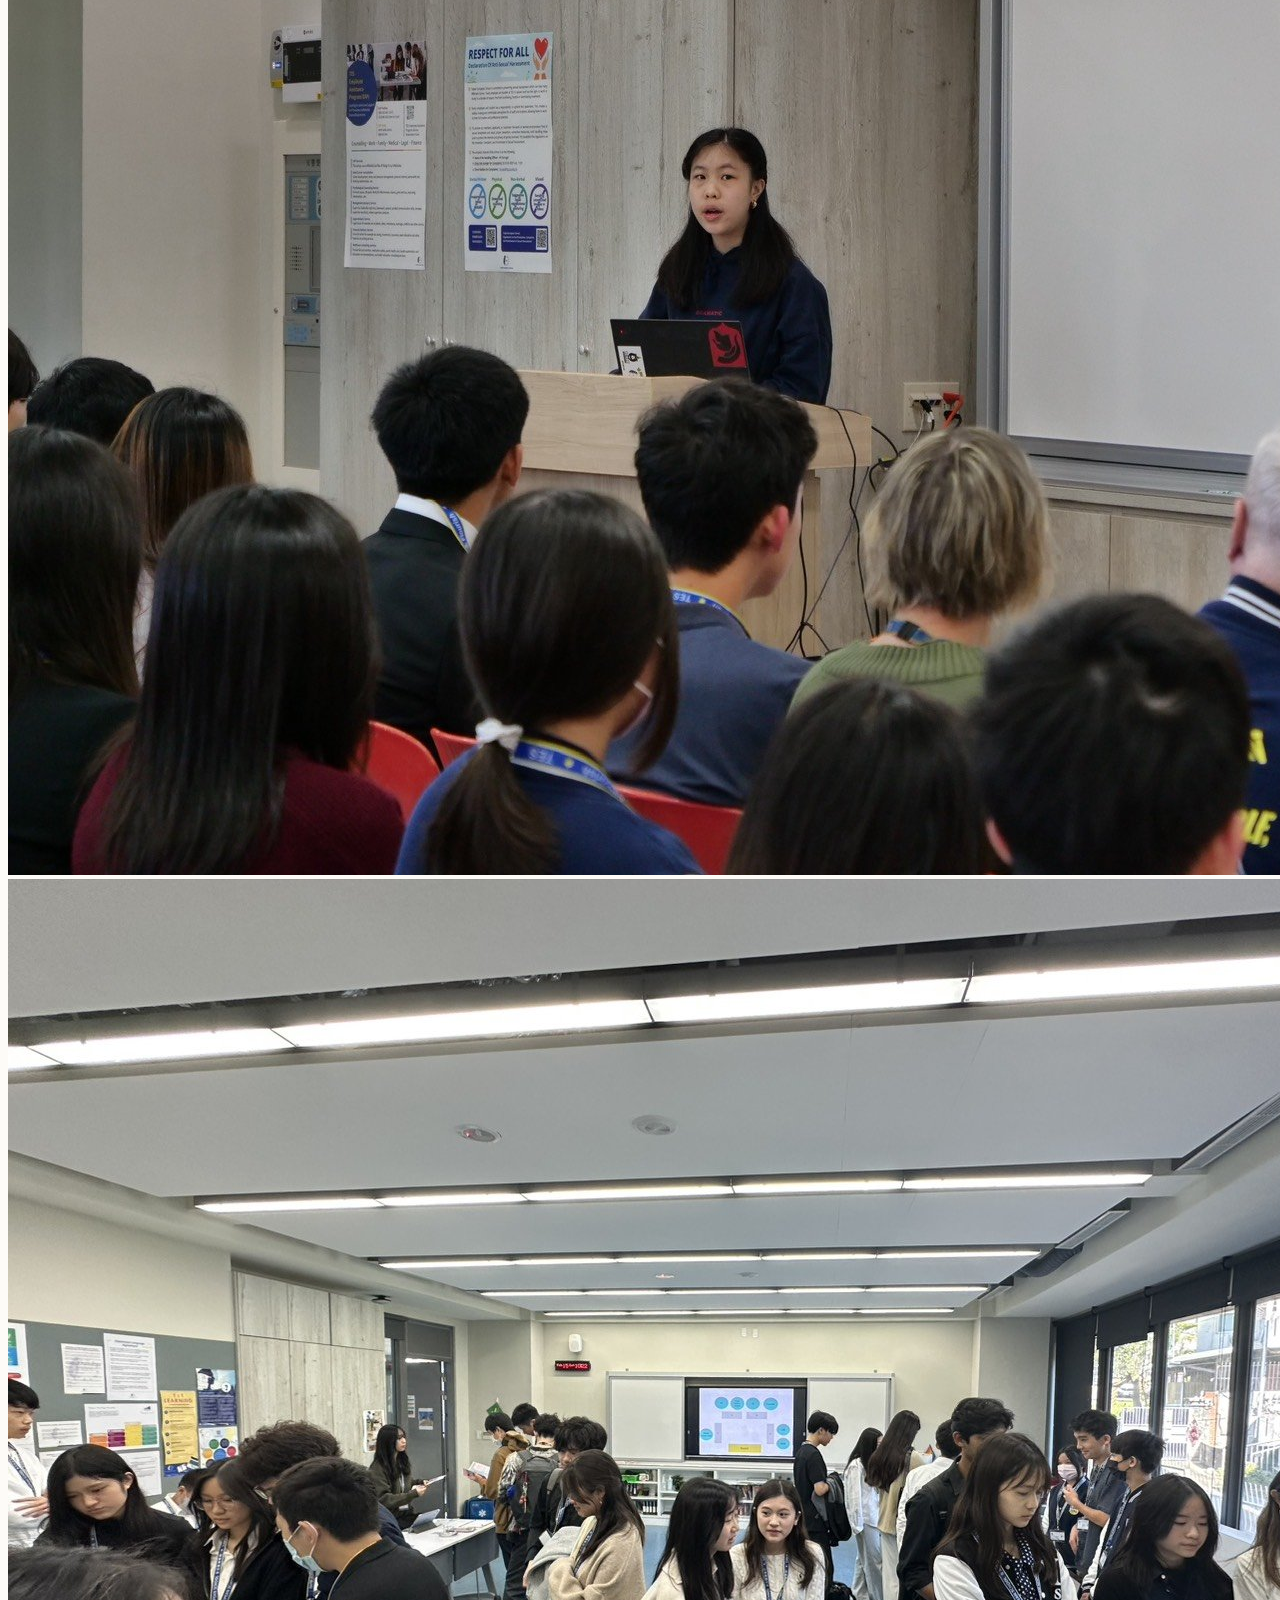
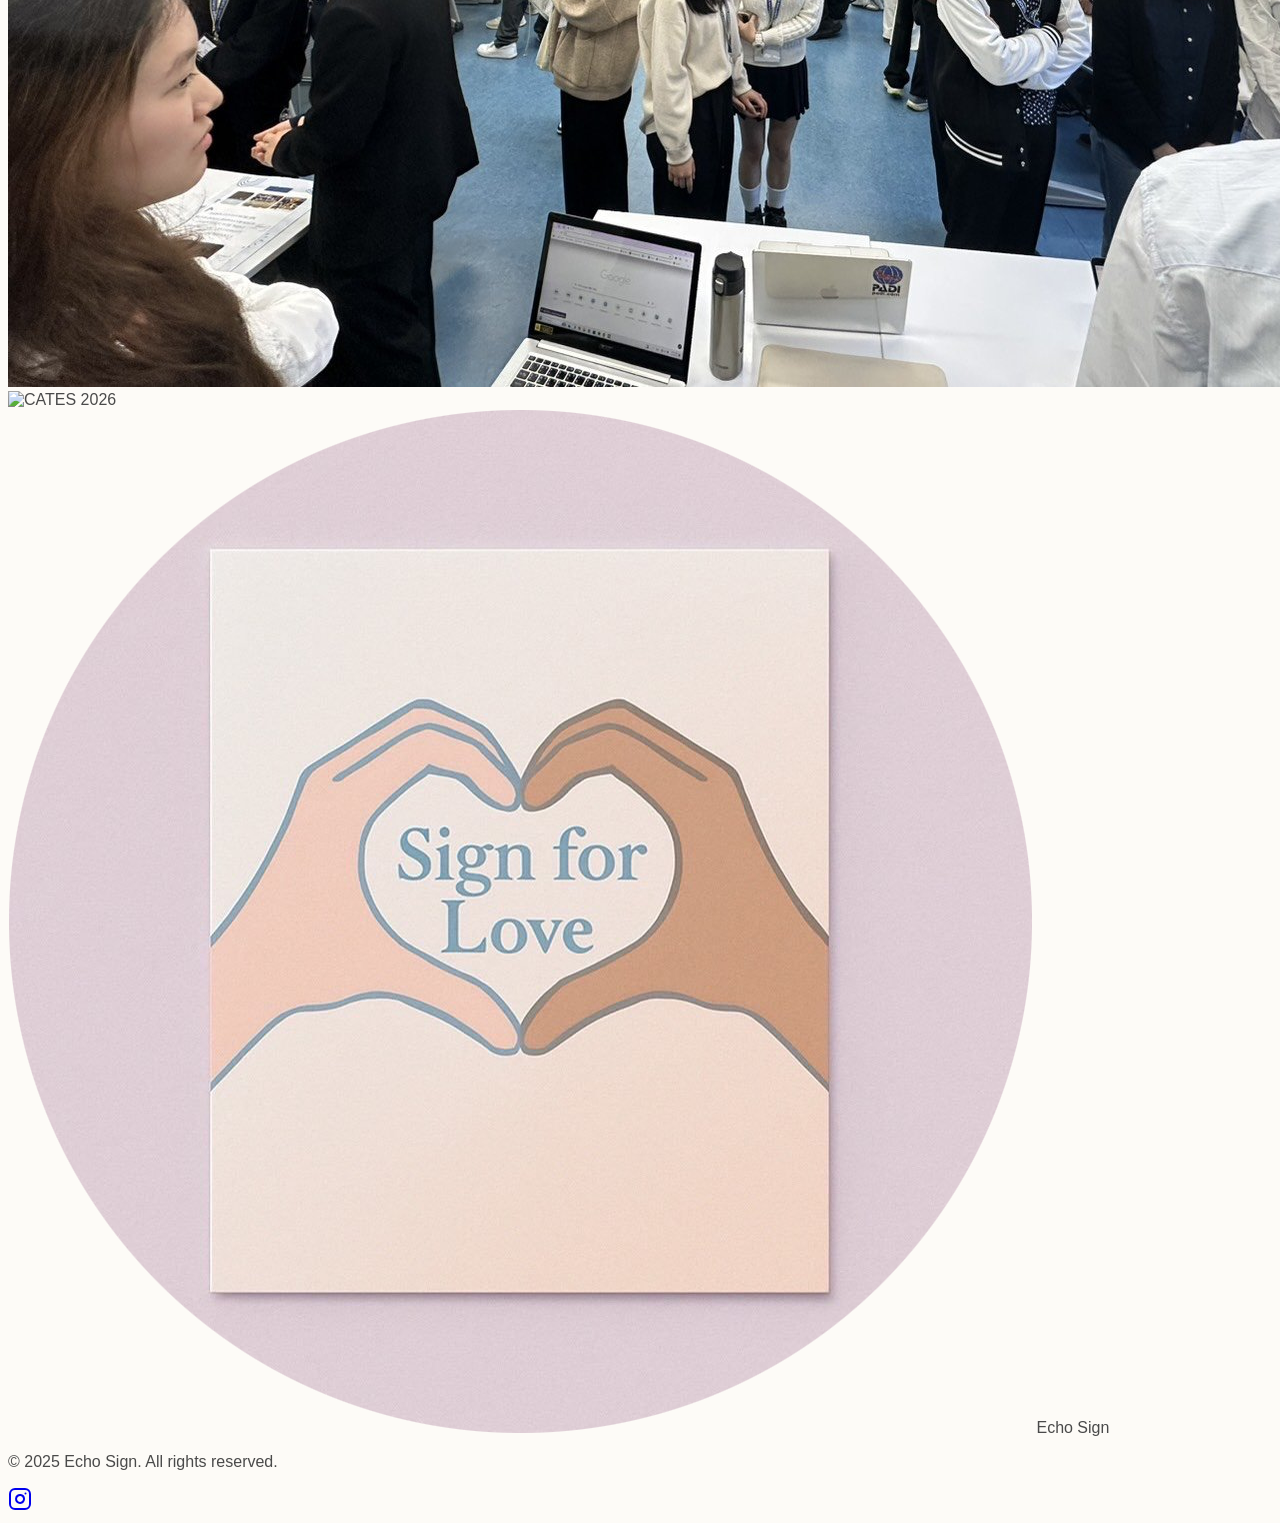
==== commit 6c48bcd7: "新增 Sign Cards 頁、Impacts 故事屋照片、首頁滿版背景、故事屋教案錯落排版 - 新增 signcards.html，選單與 Programs 卡片連結指向該頁 - CATES 花絮換" ====
--- a/cates.html
+++ b/cates.html
@@ -18,12 +18,15 @@
         <div class="absolute top-[60rem] -left-20 w-96 h-96 bg-blue-100 rounded-full mix-blend-multiply filter blur-3xl opacity-60"></div>
 
         <!-- Hero -->
-        <section class="relative h-[70vh] flex items-end overflow-hidden z-10 pb-12 md:pb-24 pt-28">
-            <img src="image/CATES/S__4857911_0.jpg" alt="CATES Organizing Committee" class="absolute inset-0 w-full h-full object-cover z-0 scale-105">
-            <div class="absolute inset-0 bg-gradient-to-t from-slate-900/90 via-slate-900/30 to-transparent z-10"></div>            
-            <div class="max-w-7xl mx-auto w-full px-4 sm:px-6 lg:px-8 relative z-20">
-                <h1 class="text-4xl md:text-6xl lg:text-7xl font-bold text-white leading-tight [text-shadow:_0_4px_24px_rgb(0_0_0_/_50%)]" data-i18n="nav_CATES">CATES 學生領袖會議</h1>
-                <p class="mt-4 text-xl md:text-1xl lg:text-1xl text-sky-50 font-medium [text-shadow:_0_2px_12px_rgb(0_0_0_/_50%)]" data-i18n="cates_hero_sub">2026 年度學生領袖週末營</p>
+        <section class="pt-28 px-4 sm:px-6 lg:px-8 relative z-10">
+            <div class="max-w-7xl mx-auto relative rounded-[2rem] overflow-hidden shadow-2xl">
+                <img src="image/CATES/S__4857911_0.jpg" alt="CATES Organizing Committee" class="w-full h-[26rem] md:h-[34rem] object-cover">
+                <div class="absolute inset-0 bg-gradient-to-t from-slate-900/85 via-slate-900/30 to-transparent"></div>
+                <div class="absolute bottom-0 left-0 right-0 p-6 md:p-12">
+                    <span class="inline-block bg-white/90 text-sky-600 text-xs font-bold tracking-wider uppercase px-3 py-1 rounded-full mb-4">Our Programs · 2026</span>
+                    <h1 class="text-3xl md:text-5xl font-bold text-white leading-tight" data-i18n="nav_CATES">CATES 學生領袖會議</h1>
+                    <p class="mt-3 text-lg md:text-xl text-sky-100" data-i18n="cates_hero_sub">2026 年度學生領袖週末營</p>
+                </div>
             </div>
         </section>
 
@@ -67,9 +70,8 @@
                 <div class="grid grid-cols-2 md:grid-cols-6 gap-4 md:gap-6">
                     <img src="image/CATES/S__4857903_0.jpg" alt="CATES 2026" loading="lazy" onclick="openPhoto(this.src)" class="md:col-span-3 w-full aspect-[4/3] object-cover rounded-2xl shadow-md cursor-zoom-in hover:shadow-xl hover:-translate-y-1 transition-all duration-500">
                     <img src="image/CATES/S__4857904_0.jpg" alt="CATES 2026" loading="lazy" onclick="openPhoto(this.src)" class="md:col-span-3 w-full aspect-[4/3] object-cover rounded-2xl shadow-md cursor-zoom-in hover:shadow-xl hover:-translate-y-1 transition-all duration-500">
-                    <img src="image/CATES/S__4857905_0.jpg" alt="CATES 2026" loading="lazy" onclick="openPhoto(this.src)" class="md:col-span-2 w-full aspect-[4/3] object-cover rounded-2xl shadow-md cursor-zoom-in hover:shadow-xl hover:-translate-y-1 transition-all duration-500">
-                    <img src="image/CATES/S__4857909_0.jpg" alt="CATES 2026" loading="lazy" onclick="openPhoto(this.src)" class="md:col-span-2 w-full aspect-[4/3] object-cover rounded-2xl shadow-md cursor-zoom-in hover:shadow-xl hover:-translate-y-1 transition-all duration-500">
-                    <img src="image/CATES/S__4857912_0.jpg" alt="CATES 2026" loading="lazy" onclick="openPhoto(this.src)" class="col-span-2 md:col-span-2 w-full aspect-[4/3] object-cover rounded-2xl shadow-md cursor-zoom-in hover:shadow-xl hover:-translate-y-1 transition-all duration-500">
+                    <img src="image/CATES/keynote_megan.jpg" alt="Megan Chen keynote at CATES" loading="lazy" onclick="openPhoto(this.src)" class="md:col-span-3 w-full aspect-[4/3] object-cover rounded-2xl shadow-md cursor-zoom-in hover:shadow-xl hover:-translate-y-1 transition-all duration-500">
+                    <img src="image/CATES/gallery_walk.jpg" alt="CATES 2026" loading="lazy" onclick="openPhoto(this.src)" class="md:col-span-3 w-full aspect-[4/3] object-cover rounded-2xl shadow-md cursor-zoom-in hover:shadow-xl hover:-translate-y-1 transition-all duration-500">
                 </div>
             </div>
         </section>
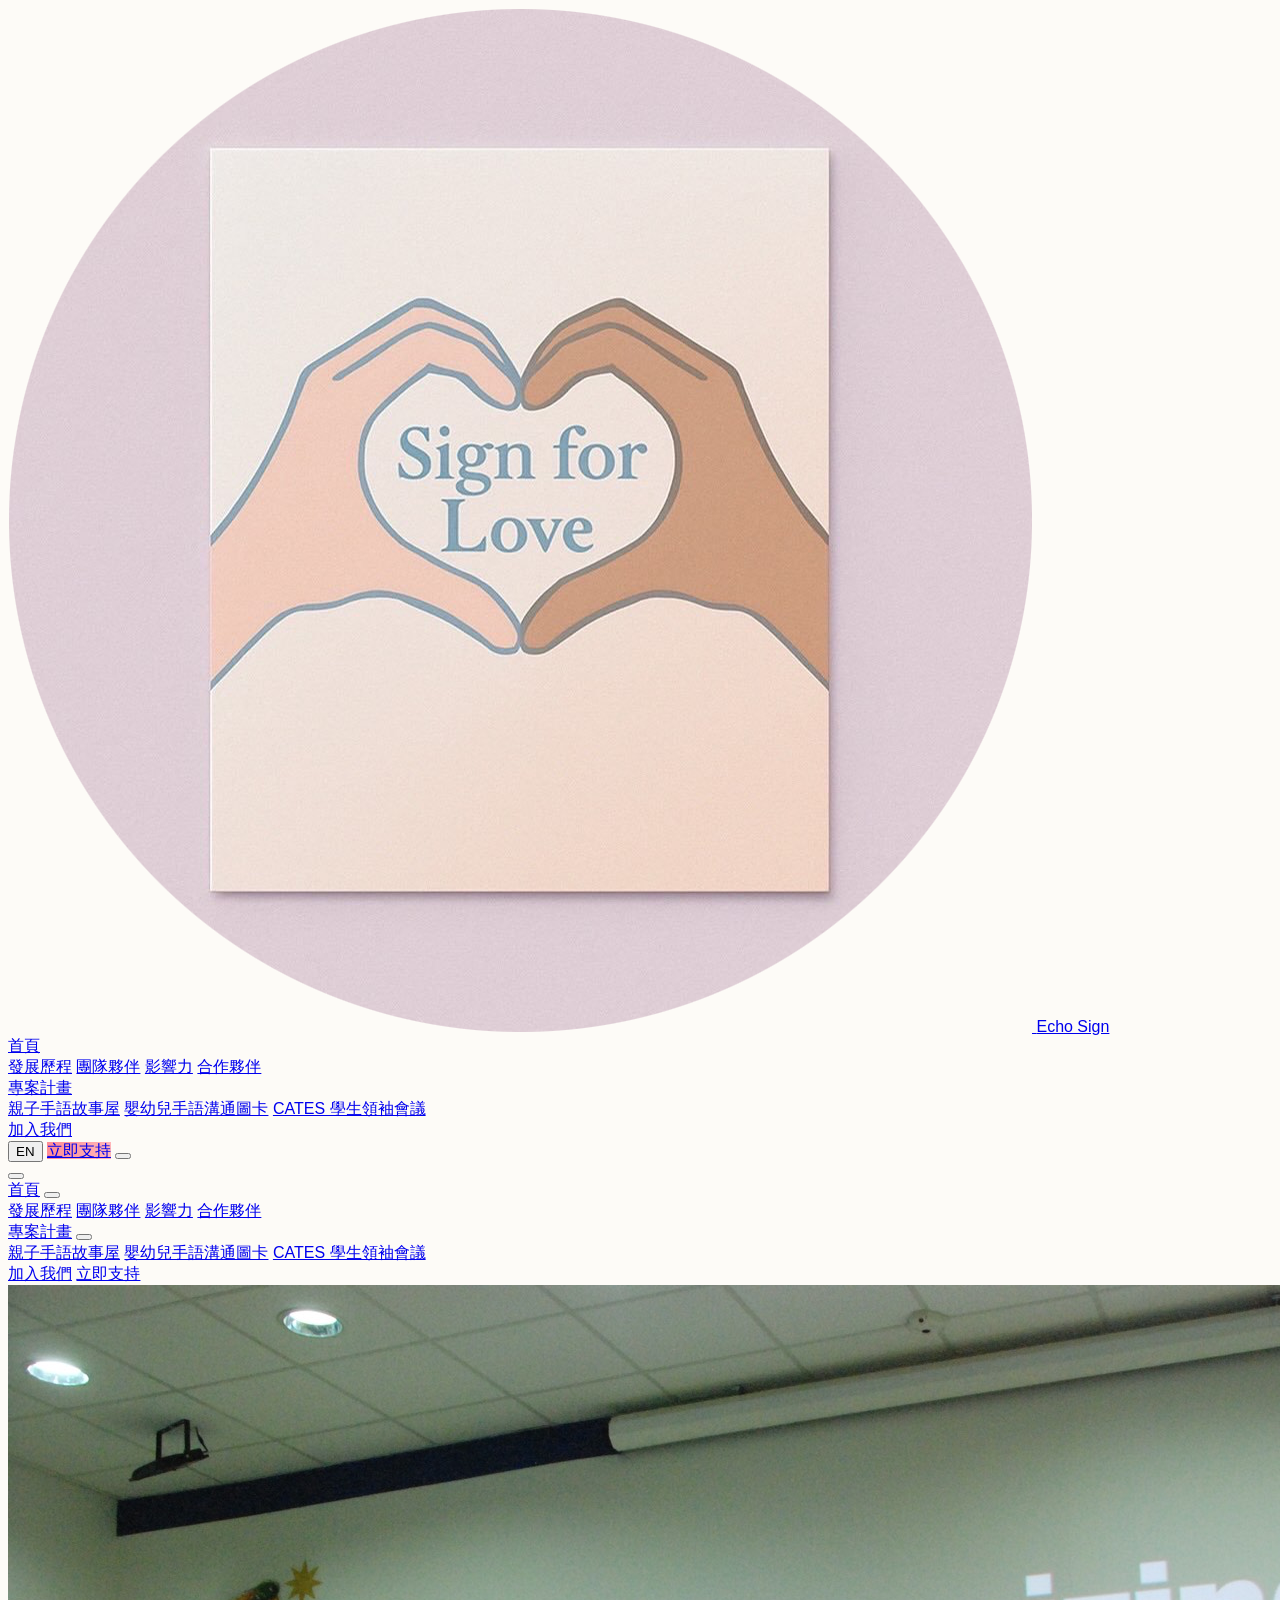
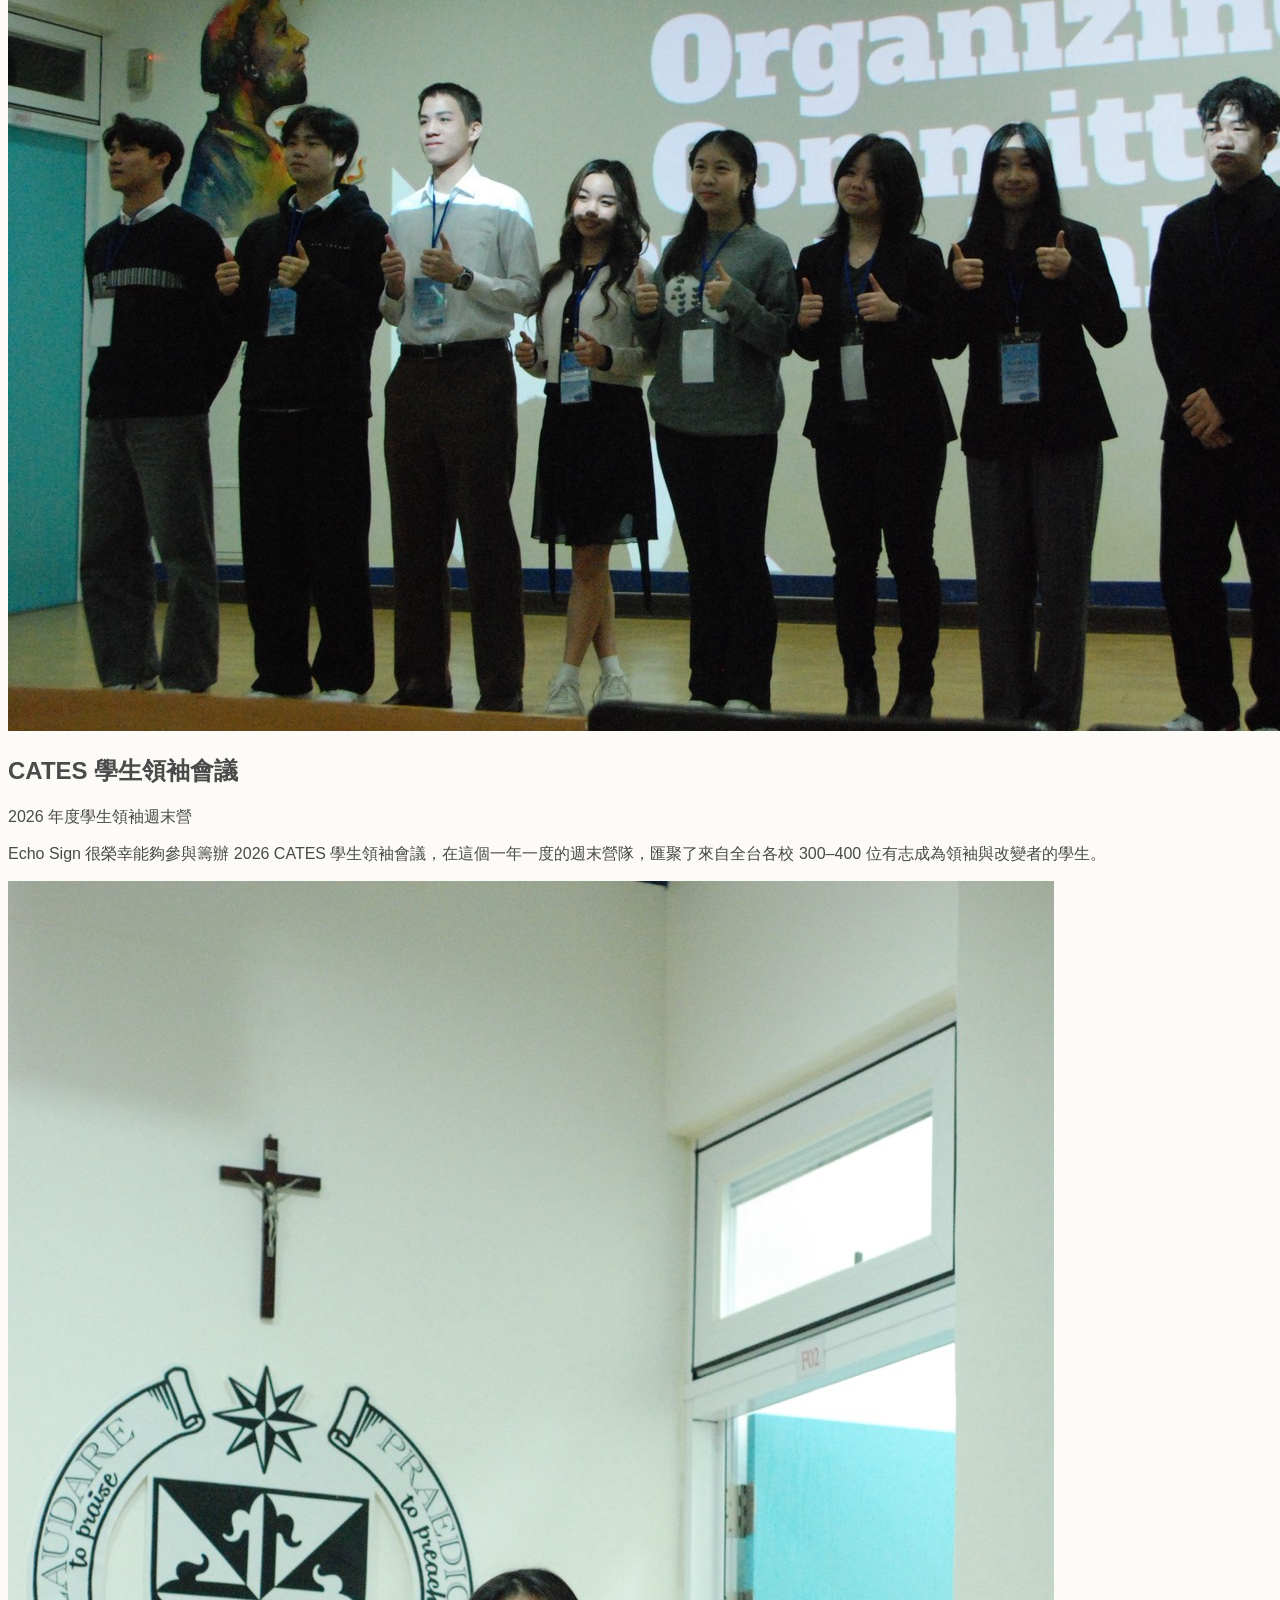
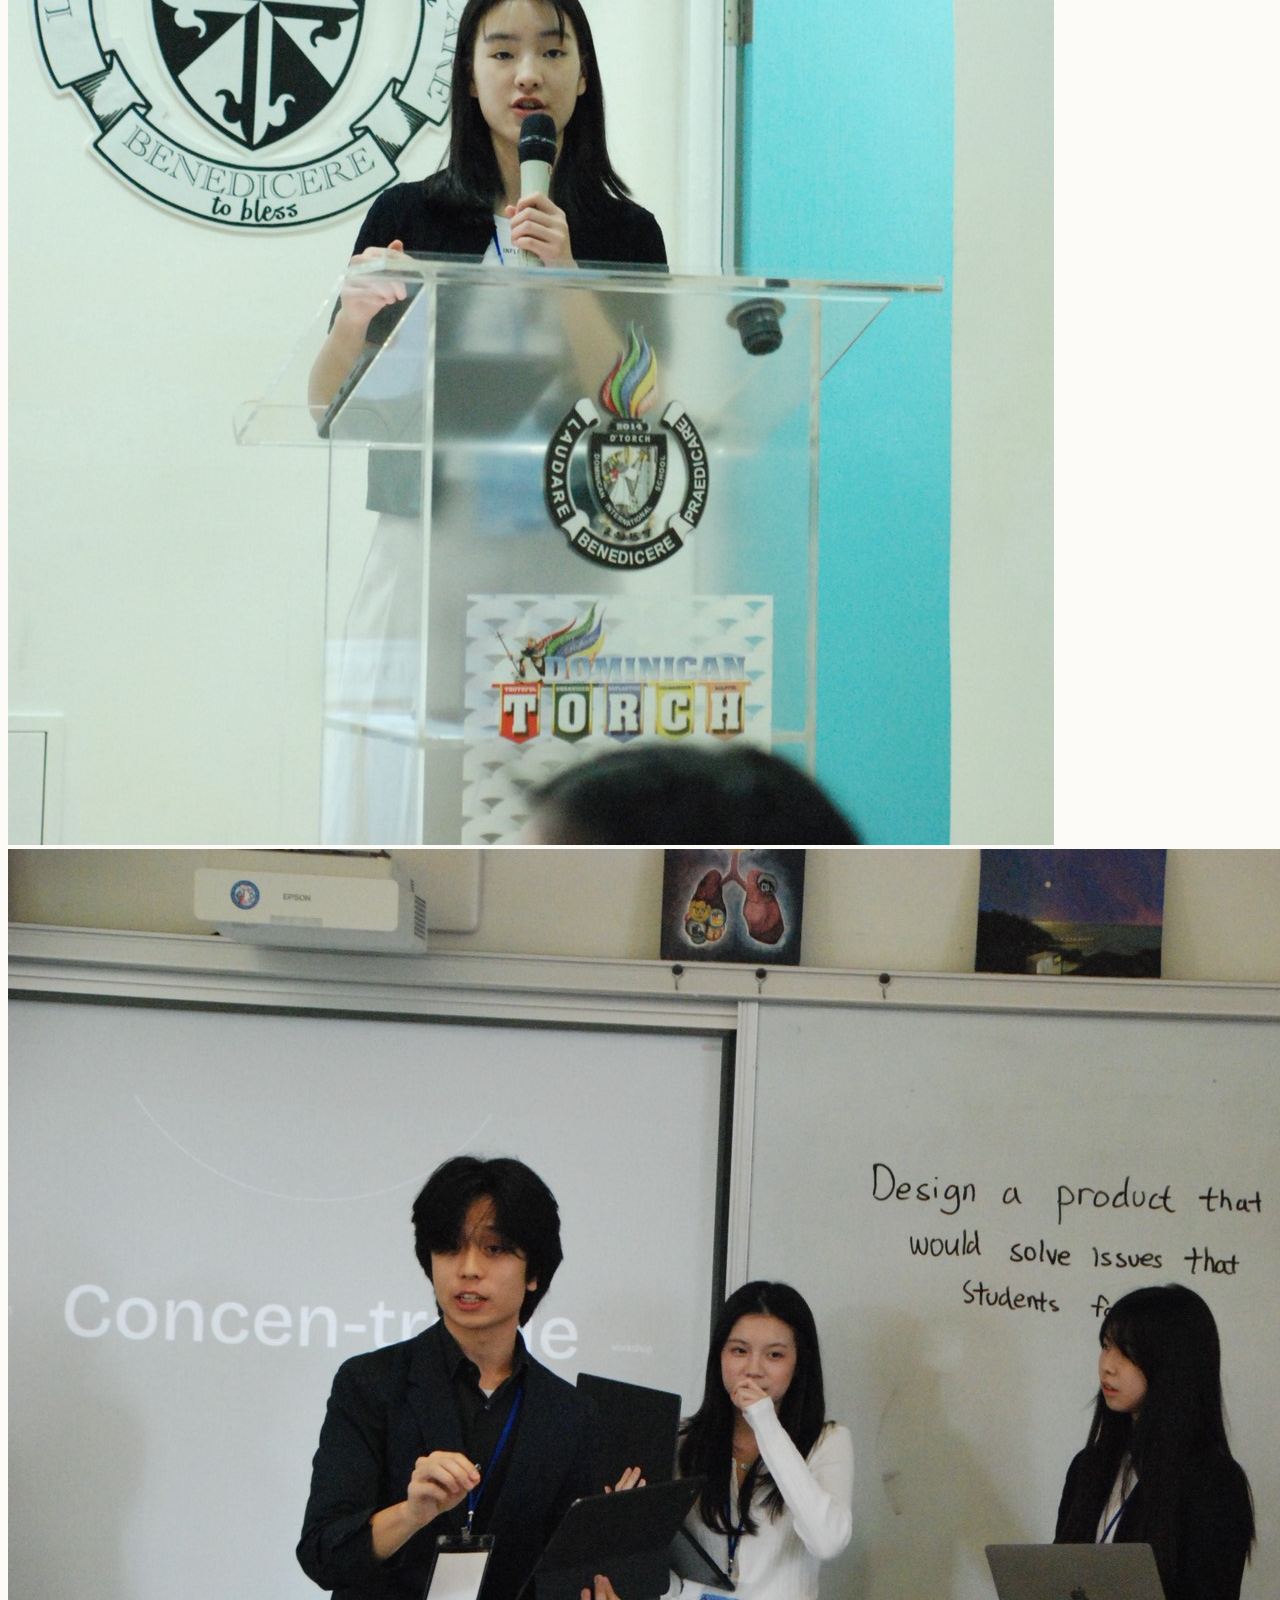
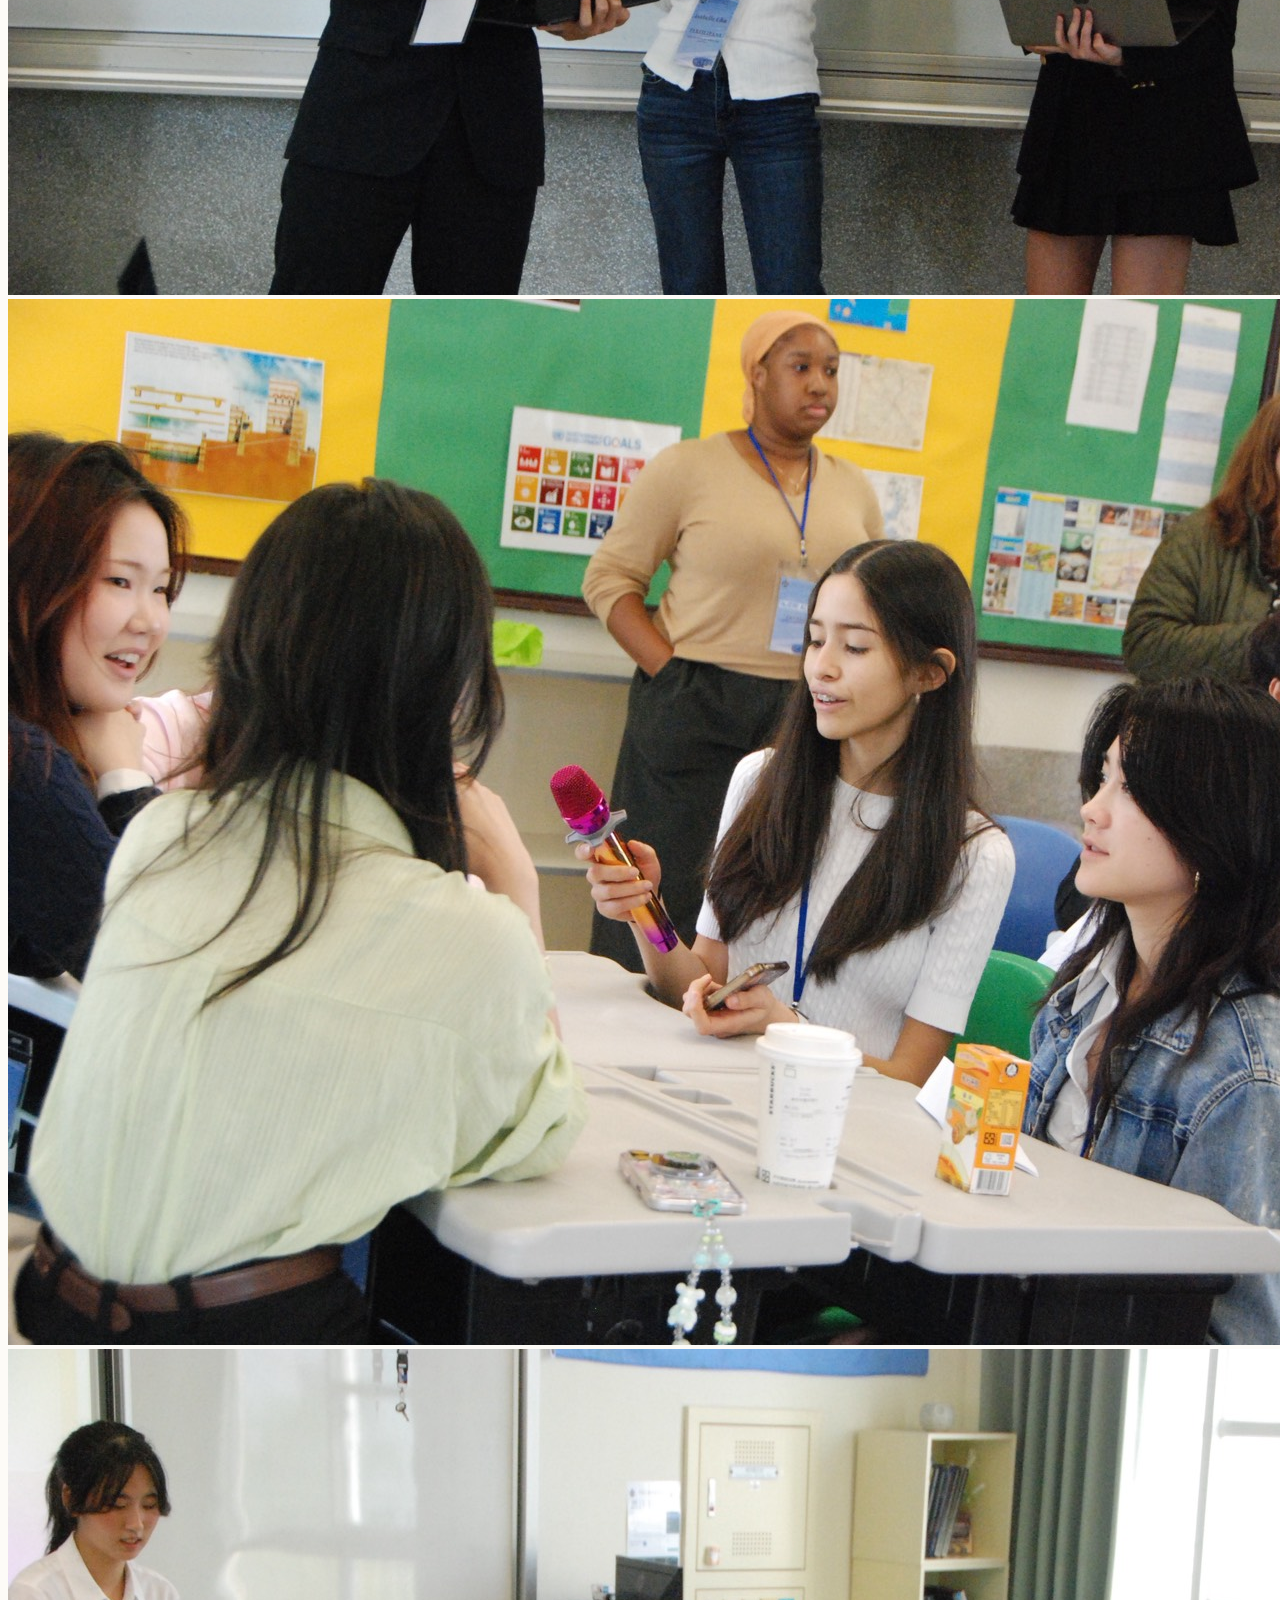
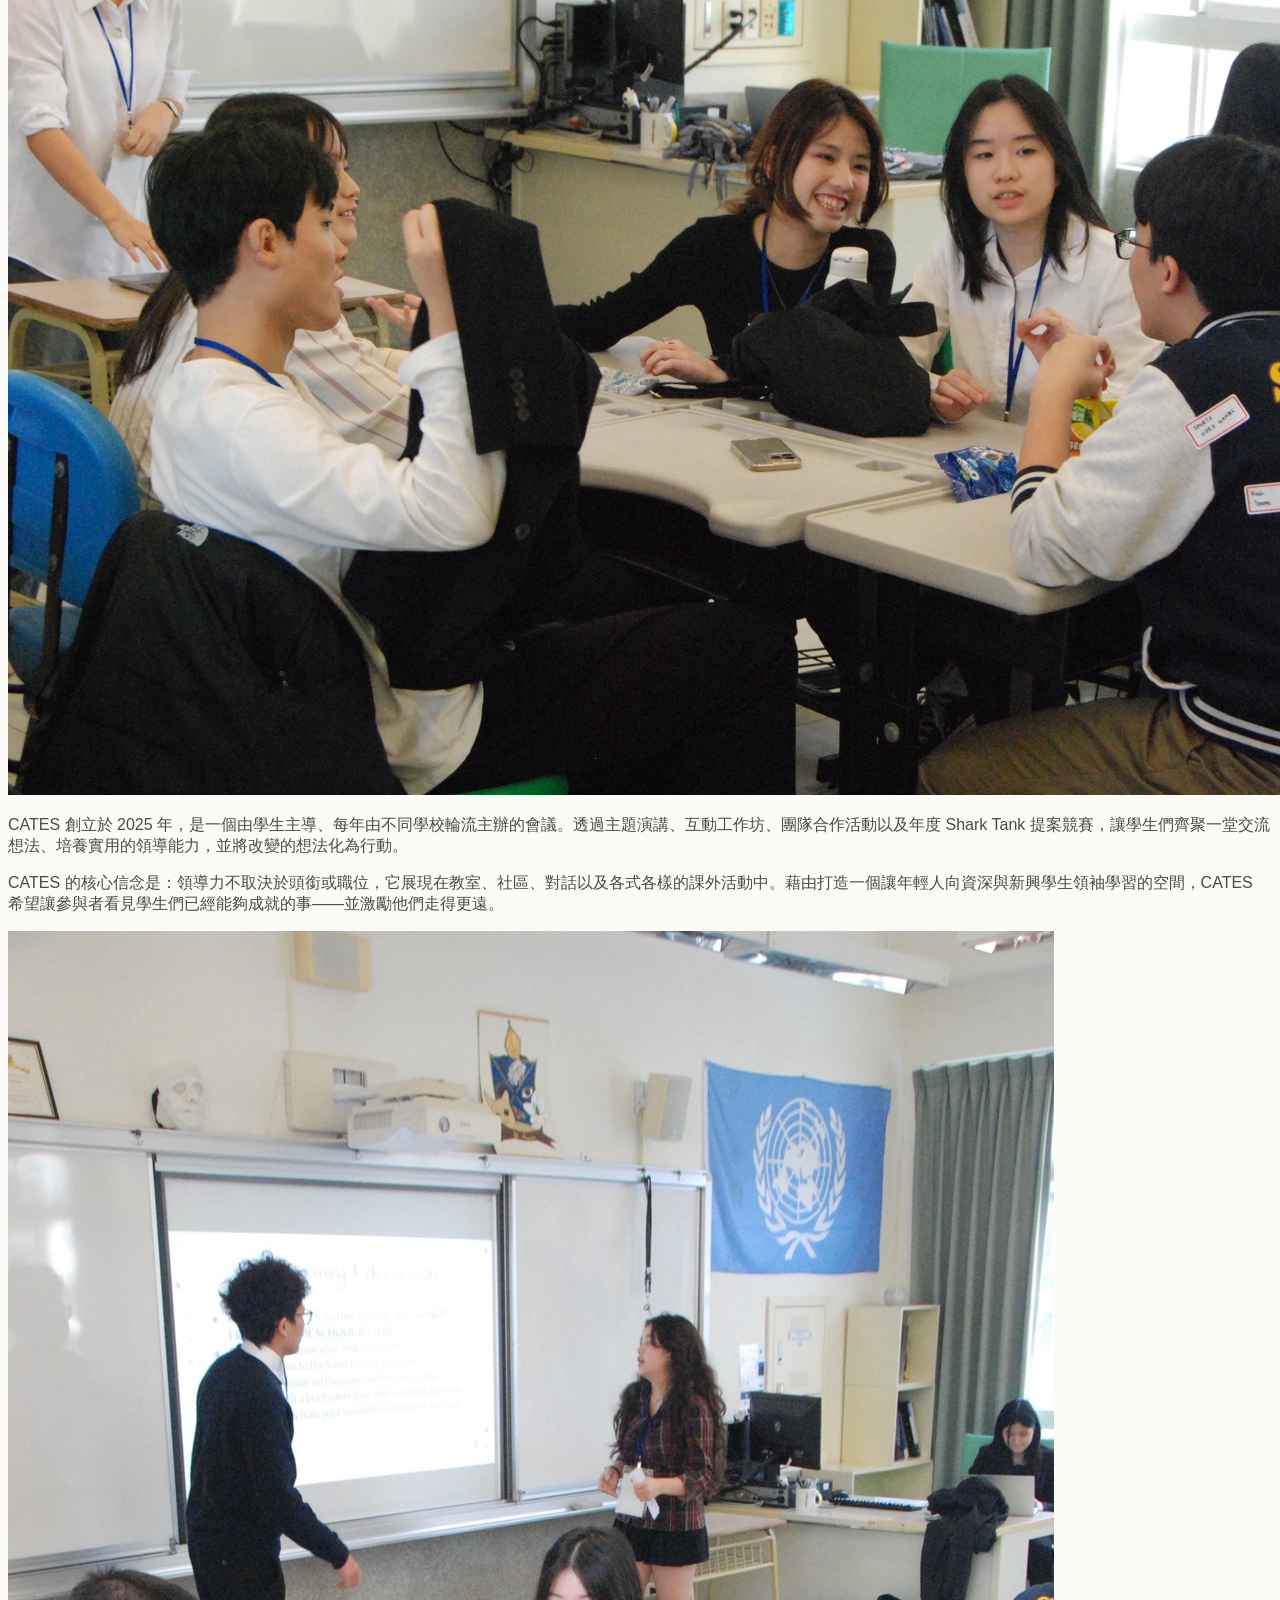
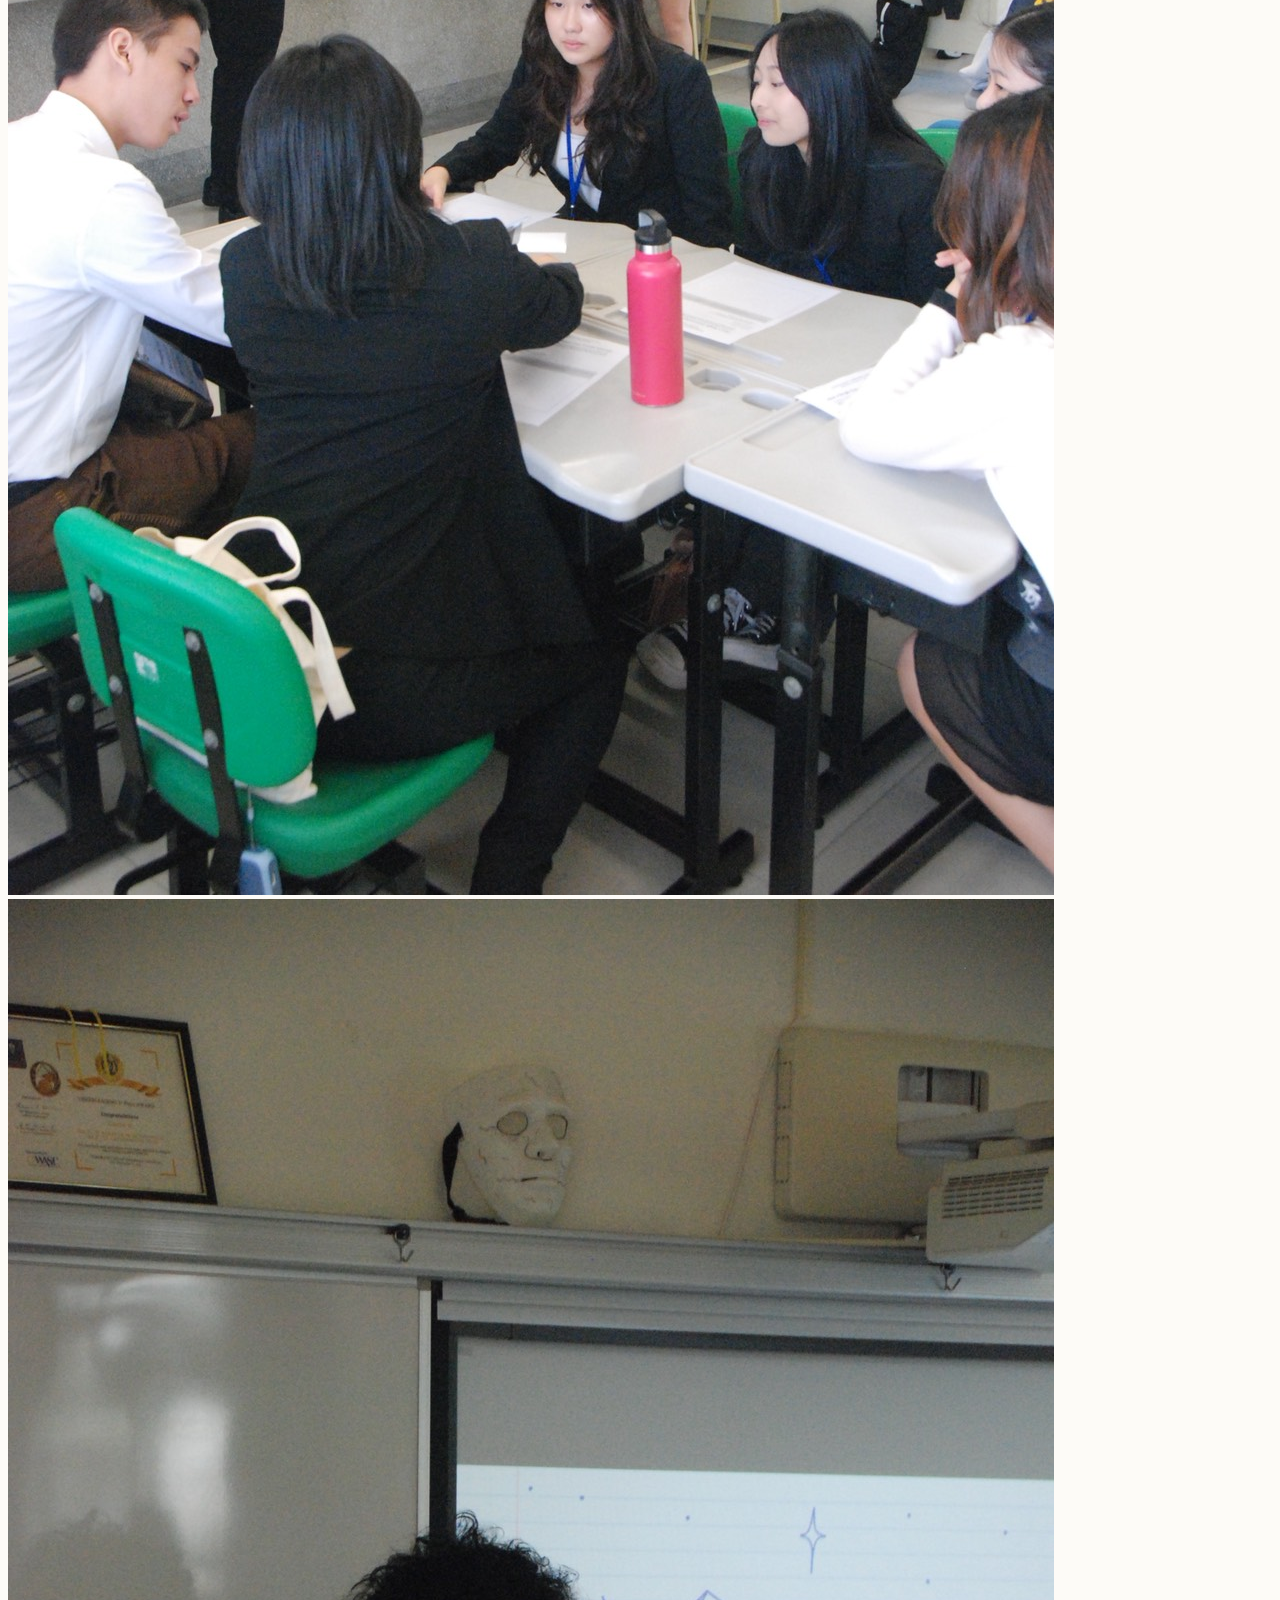
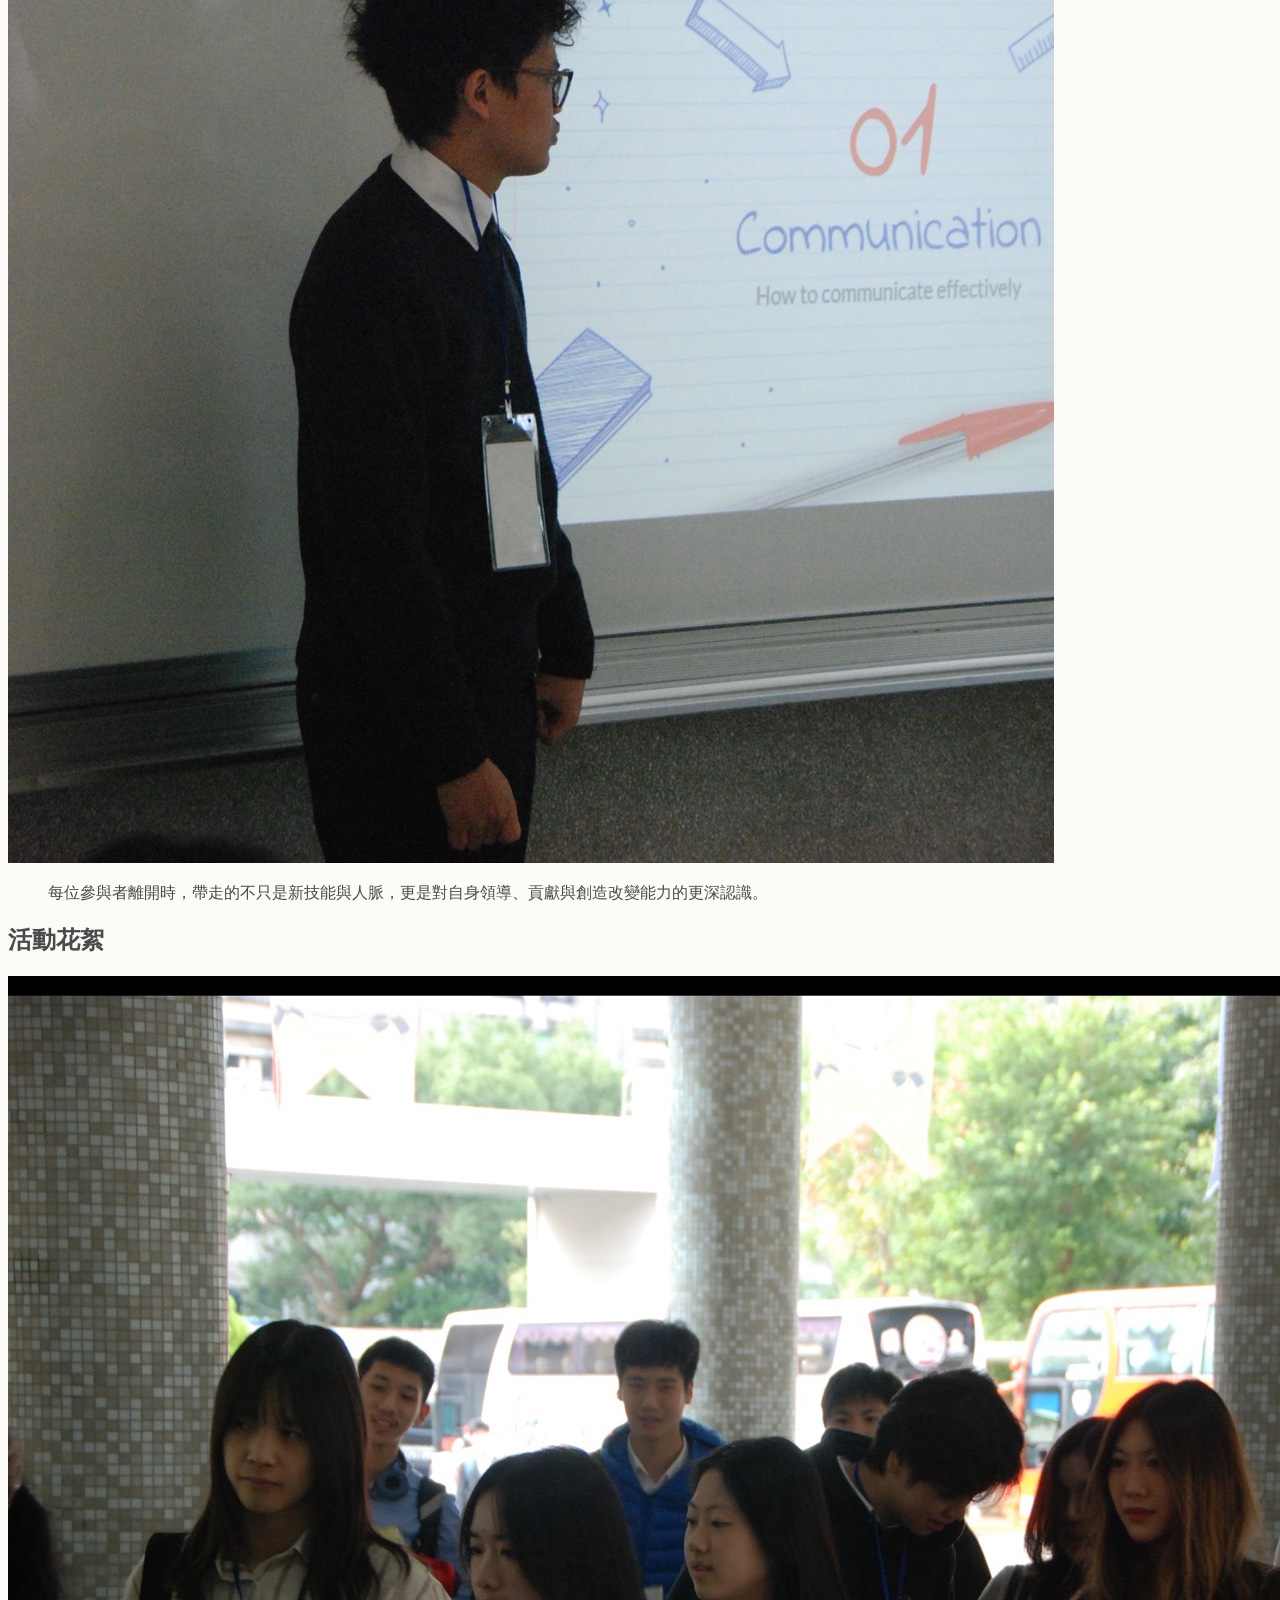
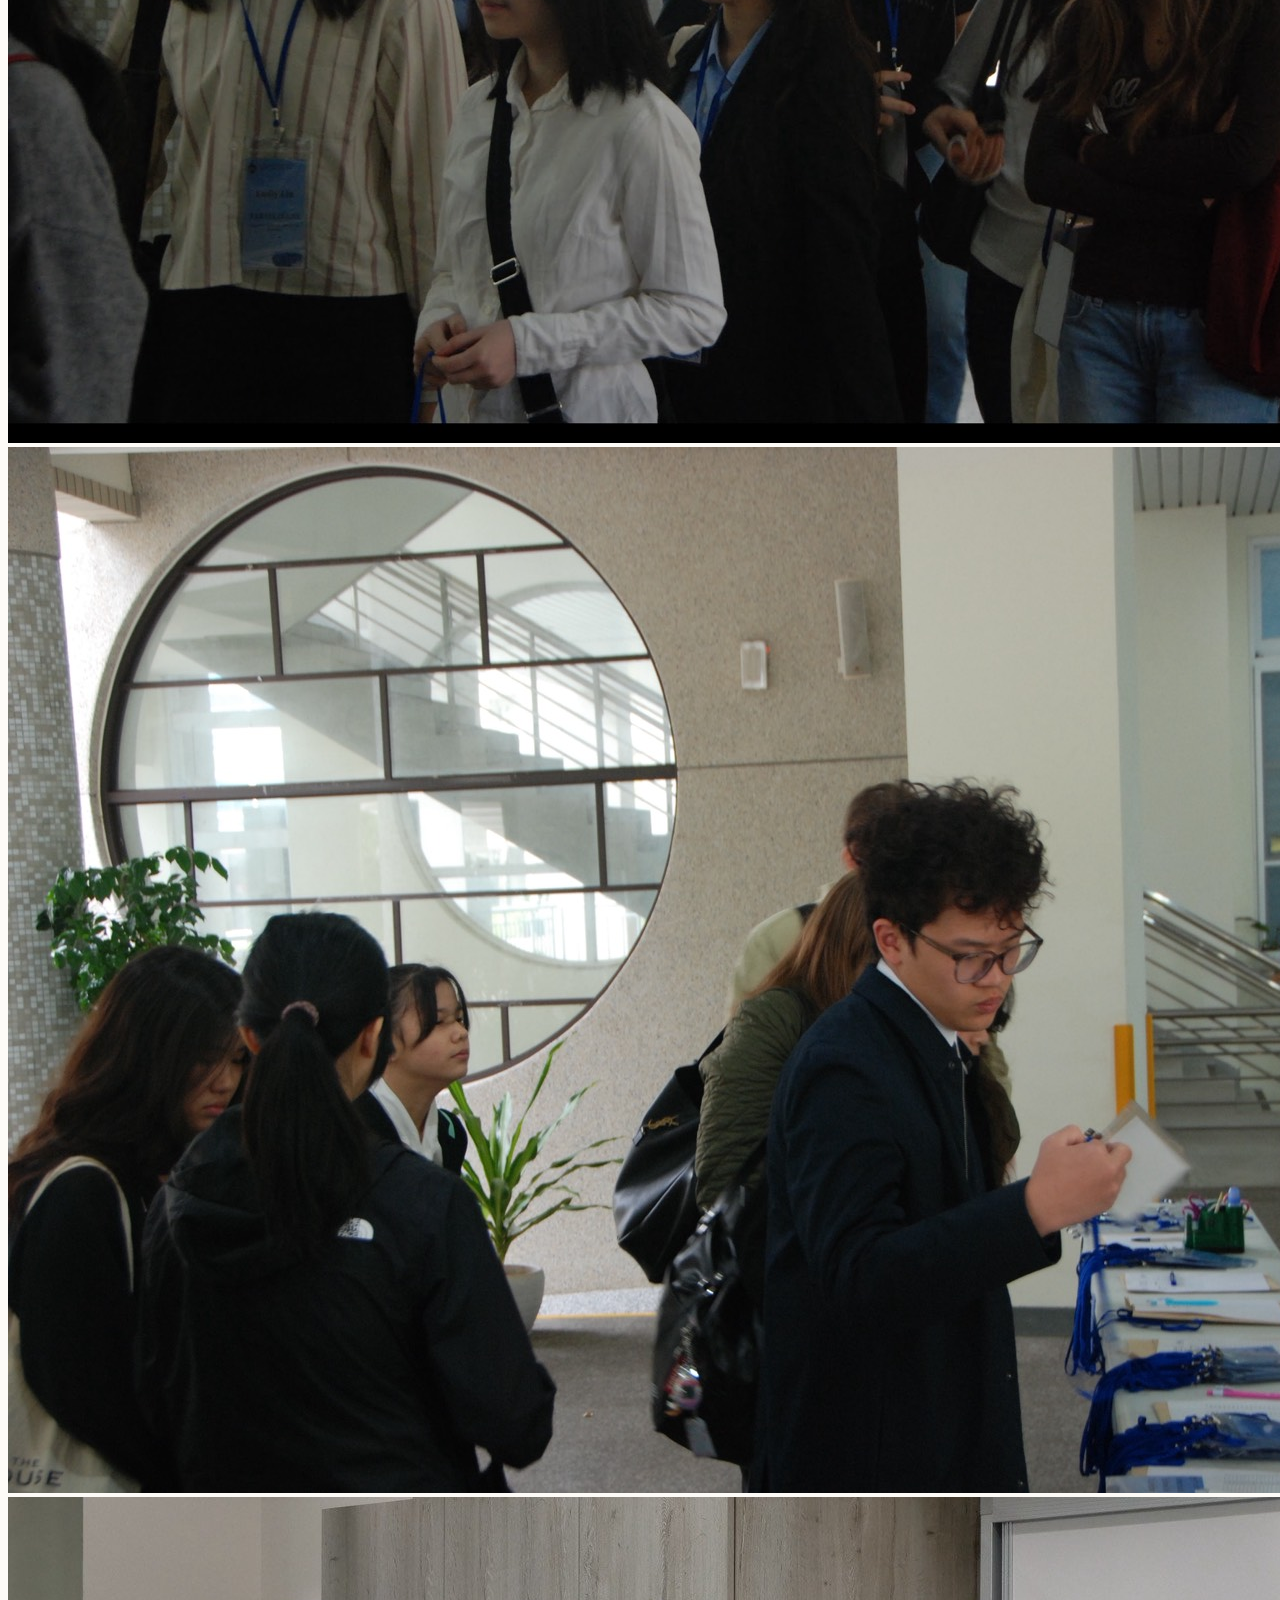
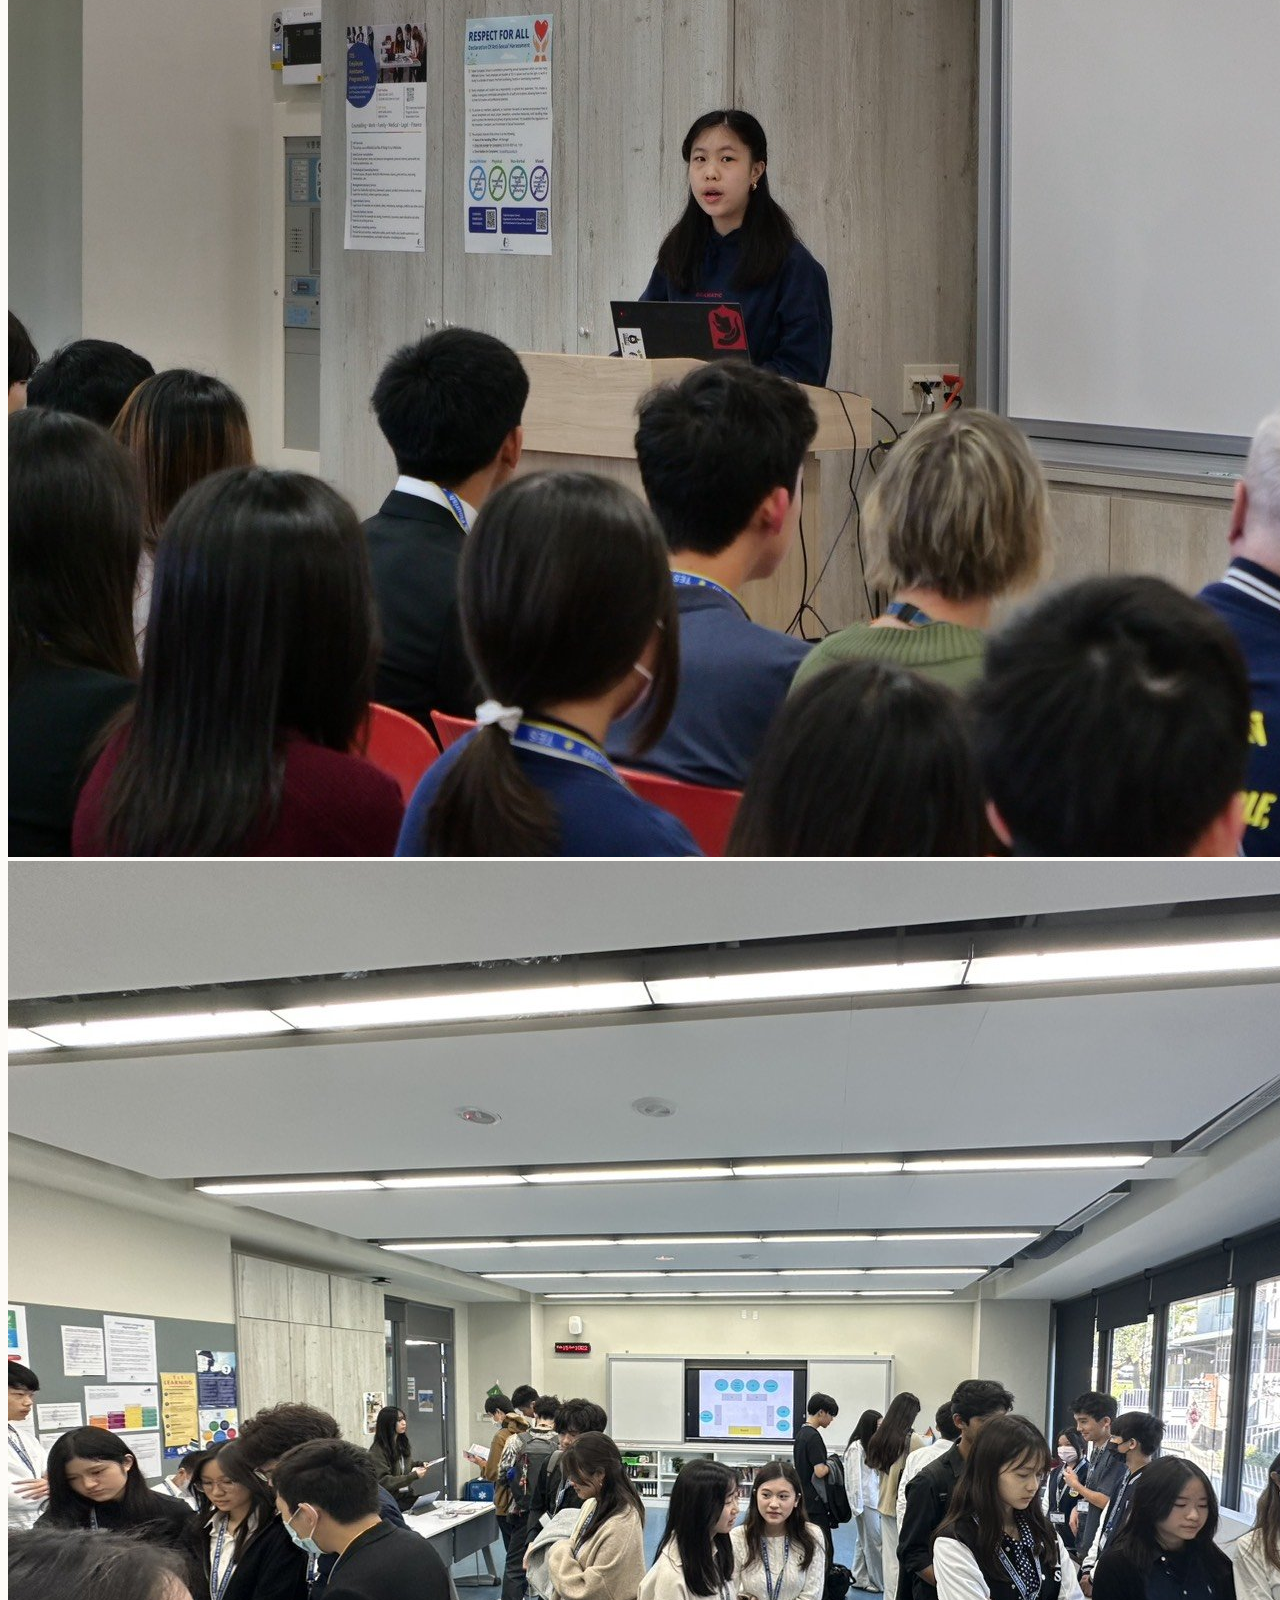
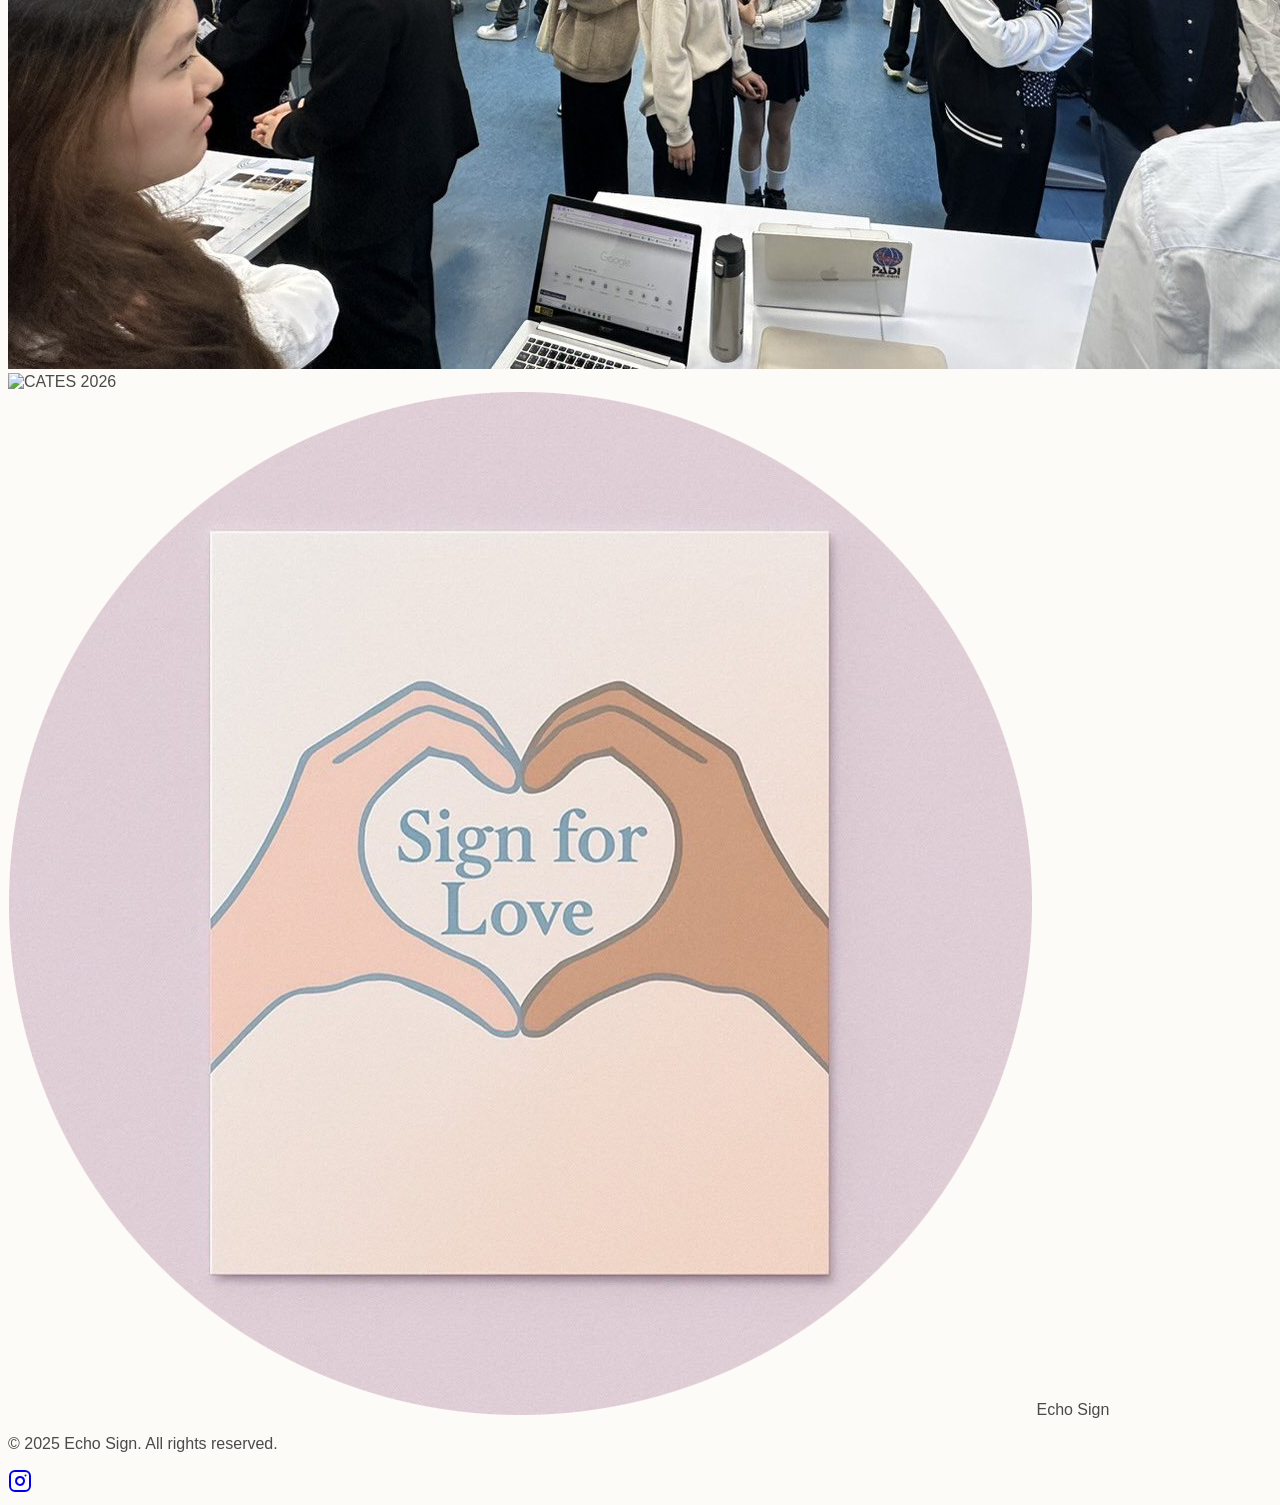
==== commit 3736e179: "合併 Ivy 最新版本（header 白底、Cates 首圖滿版） Co-Authored-By: Claude Opus 5.5 <noreply@anthropic.com>" ====
--- a/cates.html
+++ b/cates.html
@@ -18,15 +18,12 @@
         <div class="absolute top-[60rem] -left-20 w-96 h-96 bg-blue-100 rounded-full mix-blend-multiply filter blur-3xl opacity-60"></div>
 
         <!-- Hero -->
-        <section class="pt-28 px-4 sm:px-6 lg:px-8 relative z-10">
-            <div class="max-w-7xl mx-auto relative rounded-[2rem] overflow-hidden shadow-2xl">
-                <img src="image/CATES/S__4857911_0.jpg" alt="CATES Organizing Committee" class="w-full h-[26rem] md:h-[34rem] object-cover">
-                <div class="absolute inset-0 bg-gradient-to-t from-slate-900/85 via-slate-900/30 to-transparent"></div>
-                <div class="absolute bottom-0 left-0 right-0 p-6 md:p-12">
-                    <span class="inline-block bg-white/90 text-sky-600 text-xs font-bold tracking-wider uppercase px-3 py-1 rounded-full mb-4">Our Programs · 2026</span>
-                    <h1 class="text-3xl md:text-5xl font-bold text-white leading-tight" data-i18n="nav_CATES">CATES 學生領袖會議</h1>
-                    <p class="mt-3 text-lg md:text-xl text-sky-100" data-i18n="cates_hero_sub">2026 年度學生領袖週末營</p>
-                </div>
+        <section class="relative h-[70vh] flex items-end overflow-hidden z-10 pb-12 md:pb-24 pt-28">
+            <img src="image/CATES/S__4857911_0.jpg" alt="CATES Organizing Committee" class="absolute inset-0 w-full h-full object-cover z-0 scale-105">
+            <div class="absolute inset-0 bg-gradient-to-t from-slate-900/90 via-slate-900/30 to-transparent z-10"></div>            
+            <div class="max-w-7xl mx-auto w-full px-4 sm:px-6 lg:px-8 relative z-20">
+                <h1 class="text-4xl md:text-6xl lg:text-7xl font-bold text-white leading-tight [text-shadow:_0_4px_24px_rgb(0_0_0_/_50%)]" data-i18n="nav_CATES">CATES 學生領袖會議</h1>
+                <p class="mt-4 text-xl md:text-1xl lg:text-1xl text-sky-50 font-medium [text-shadow:_0_2px_12px_rgb(0_0_0_/_50%)]" data-i18n="cates_hero_sub">2026 年度學生領袖週末營</p>
             </div>
         </section>
 
